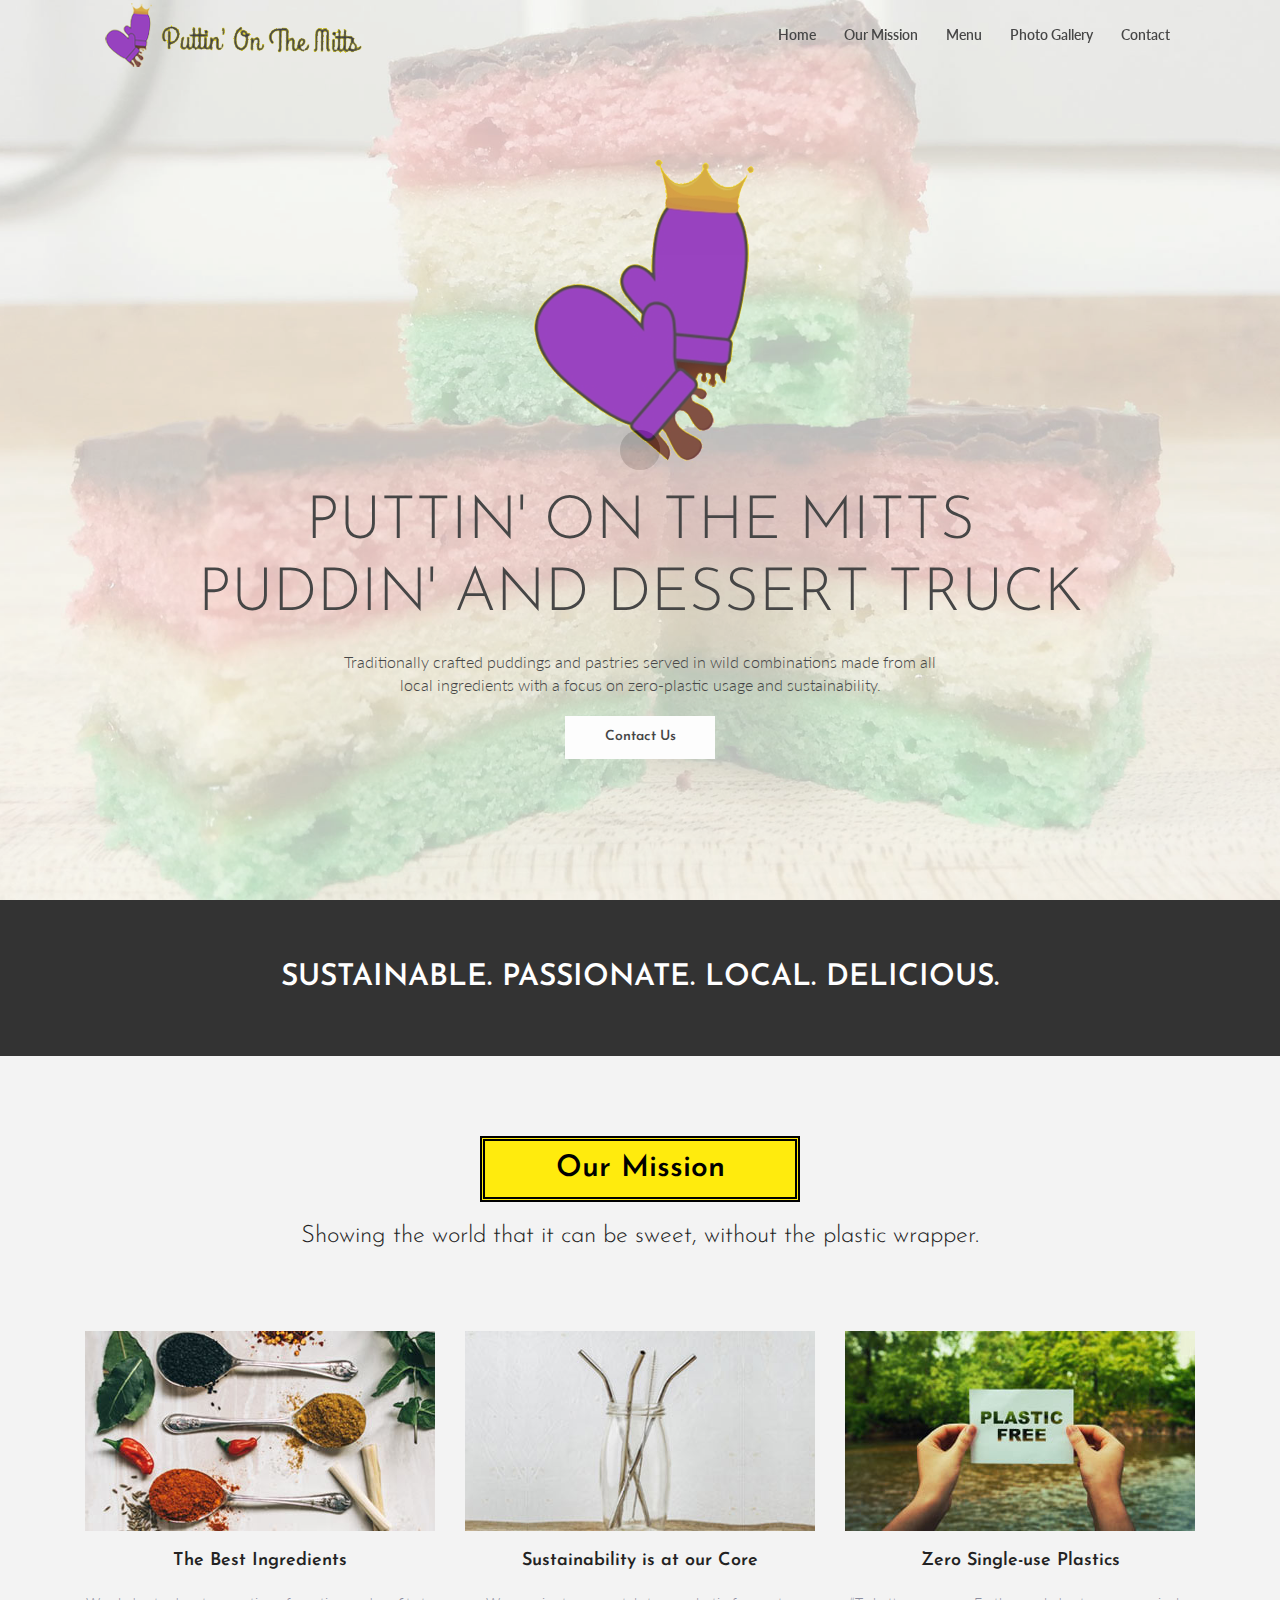
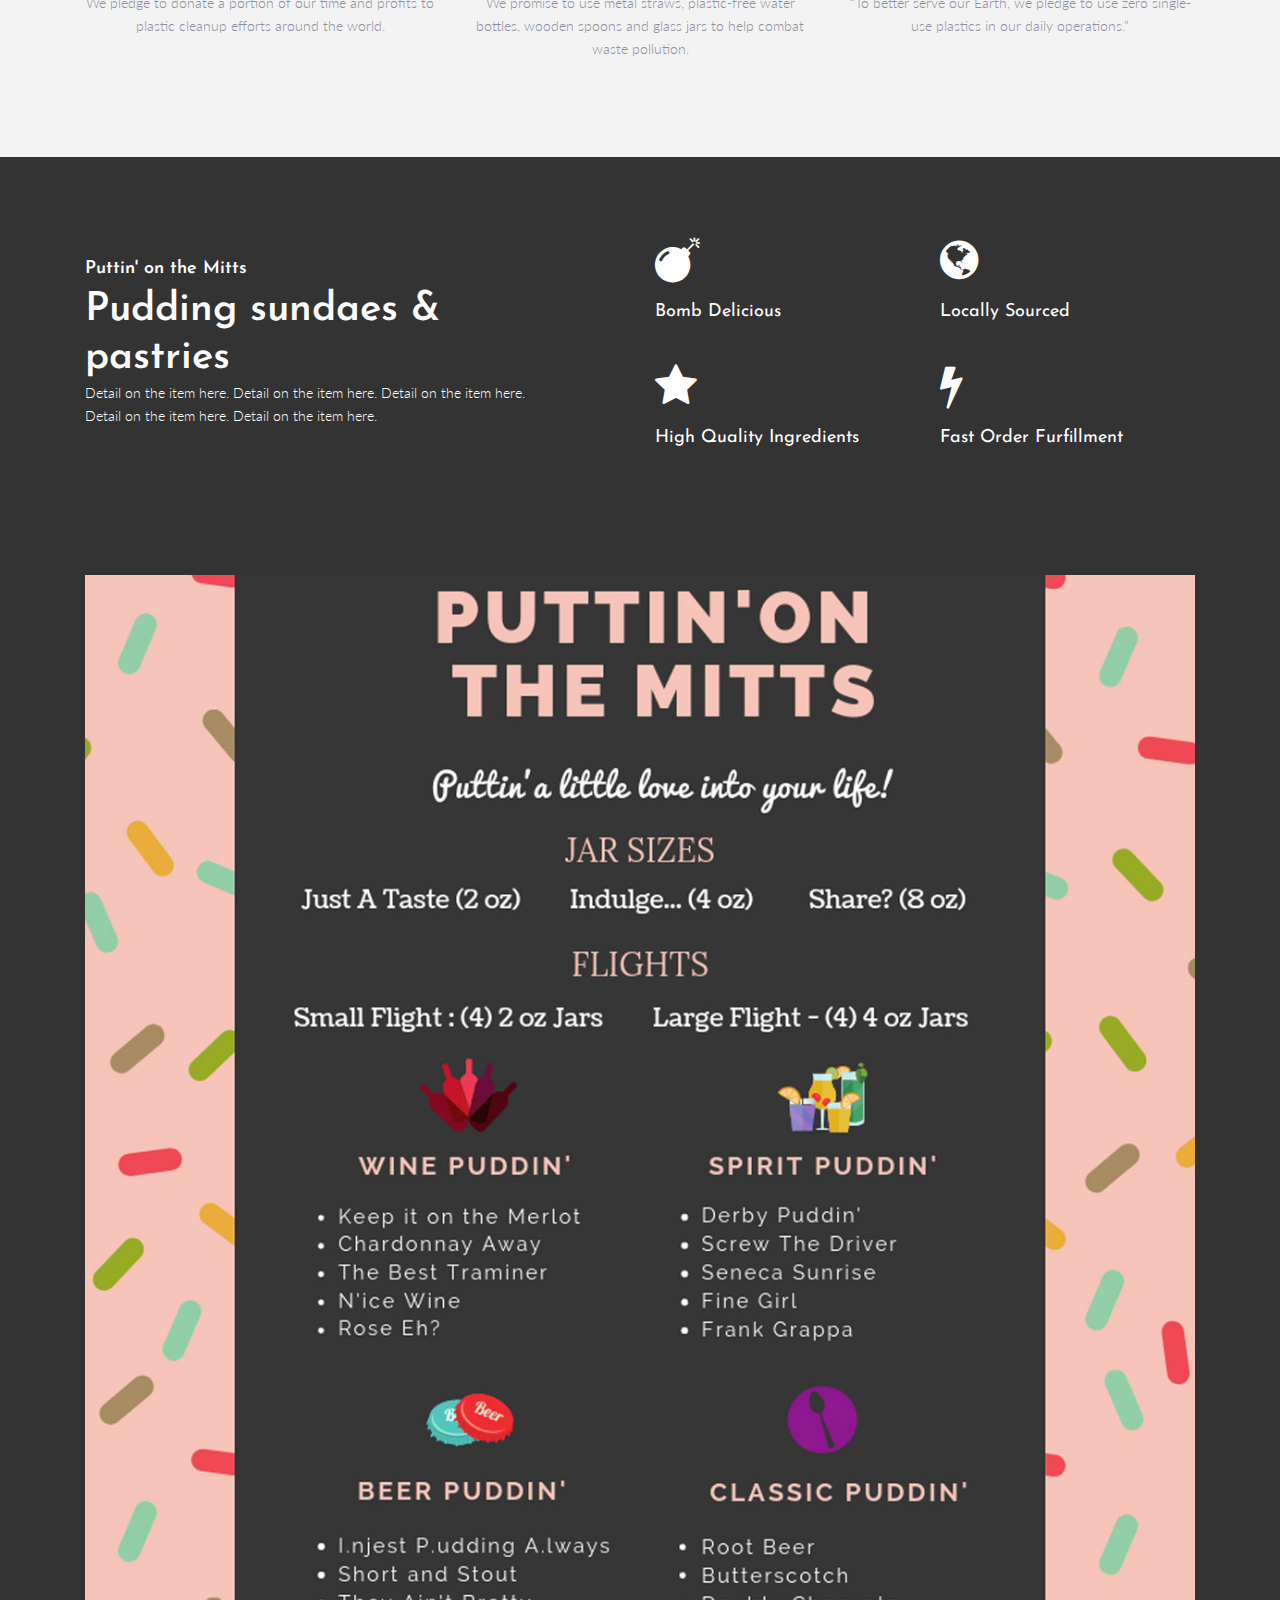
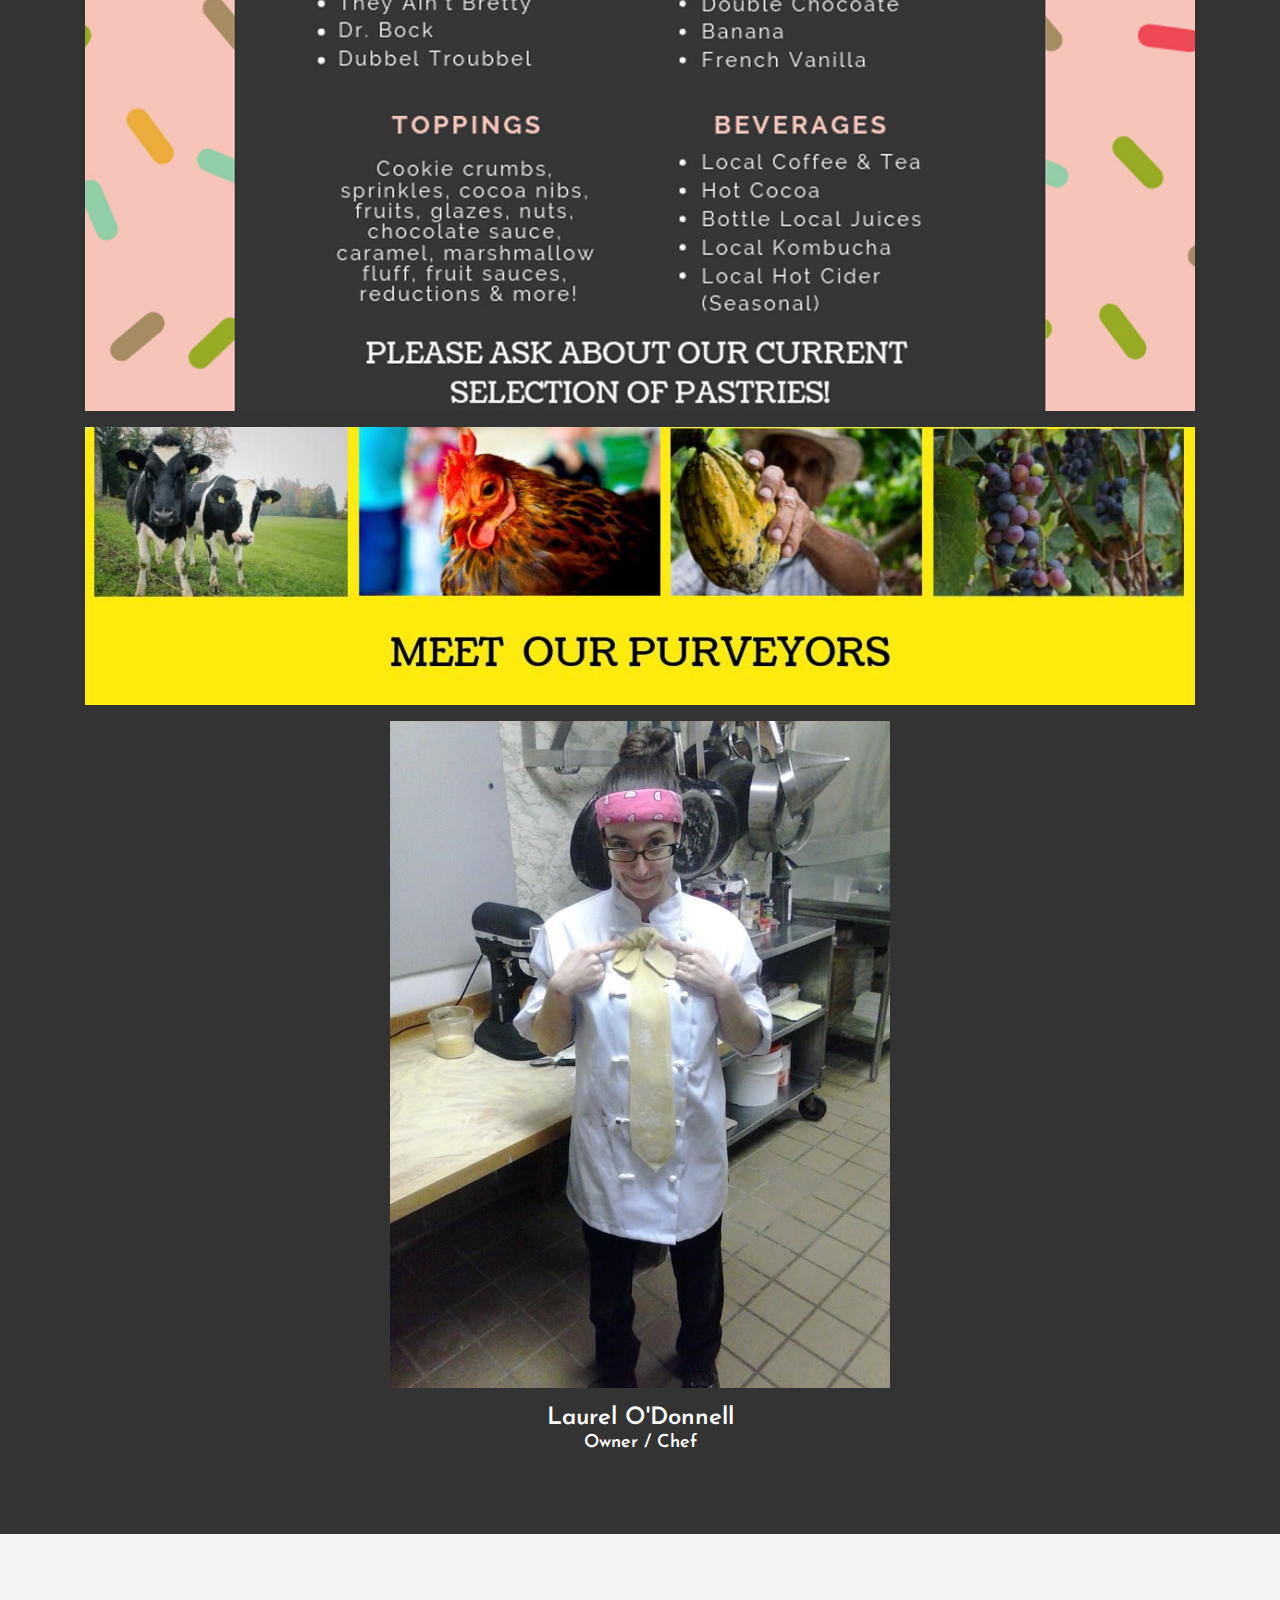
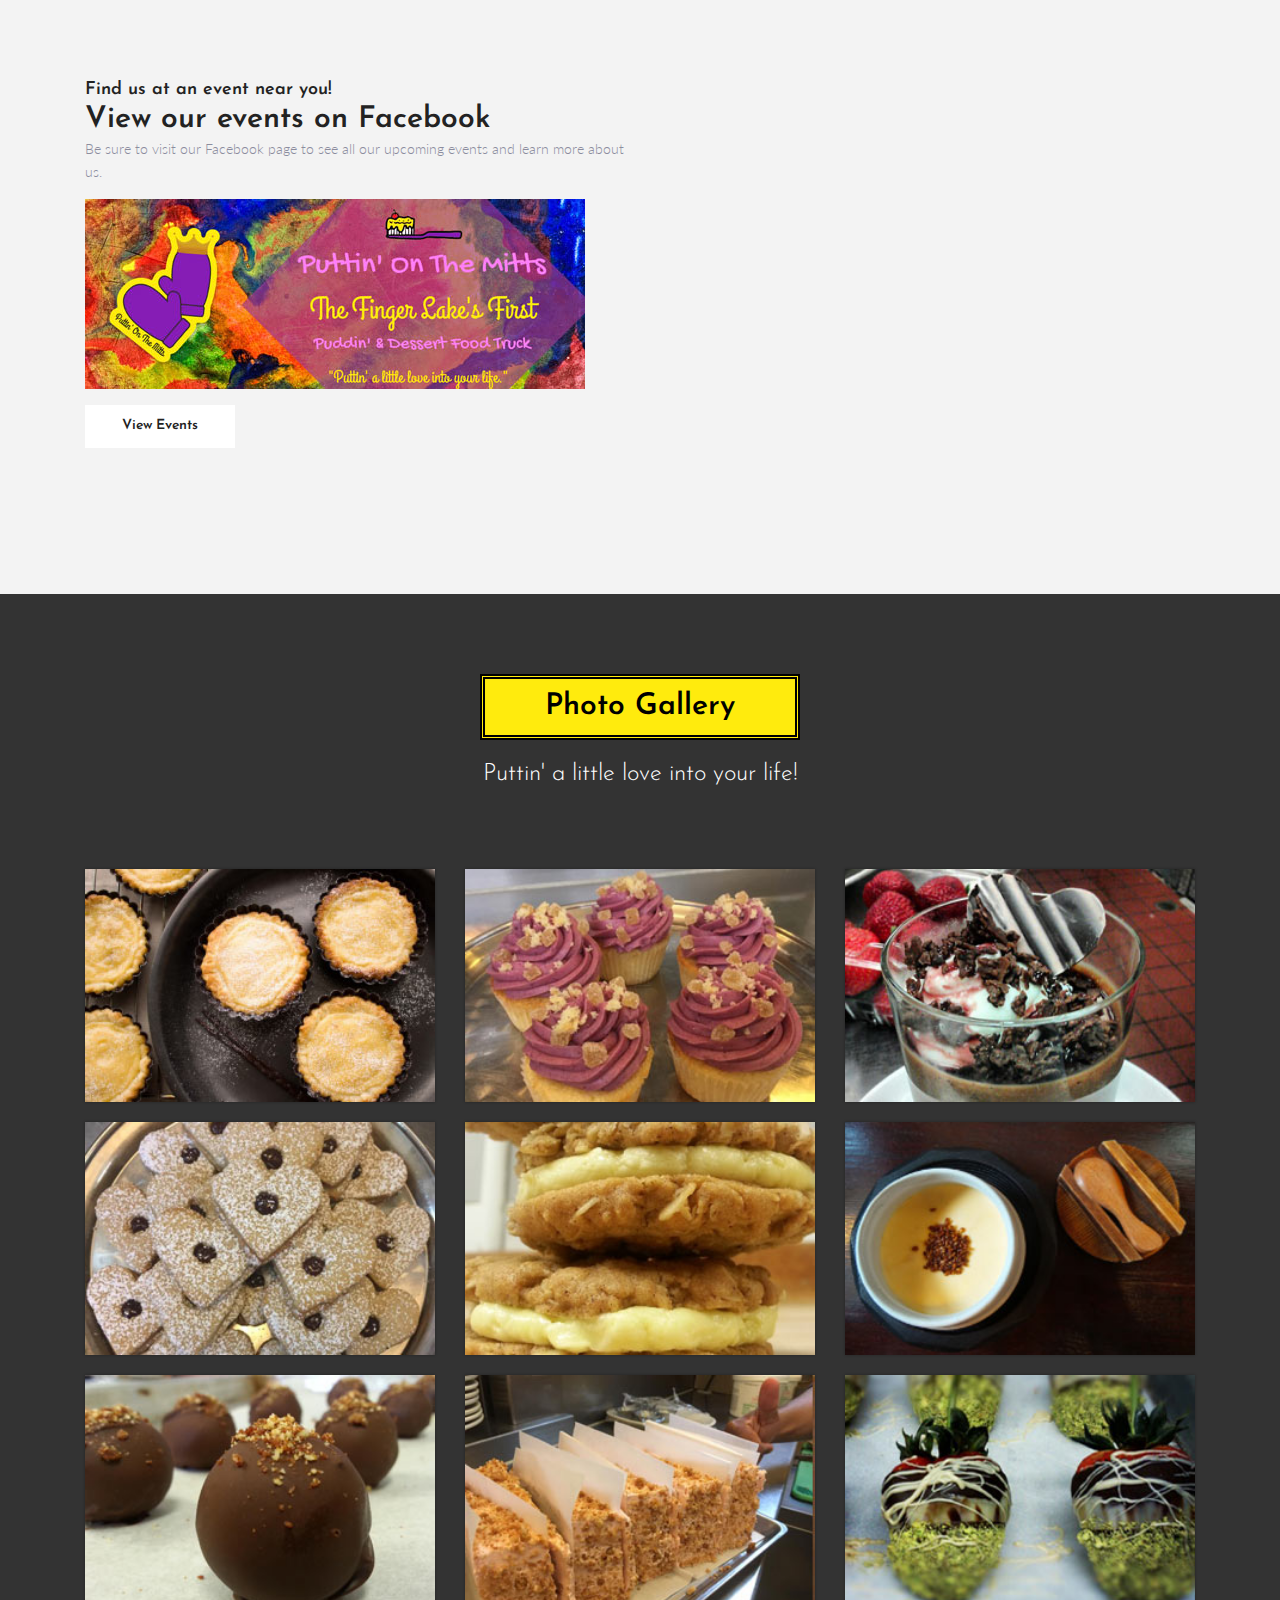
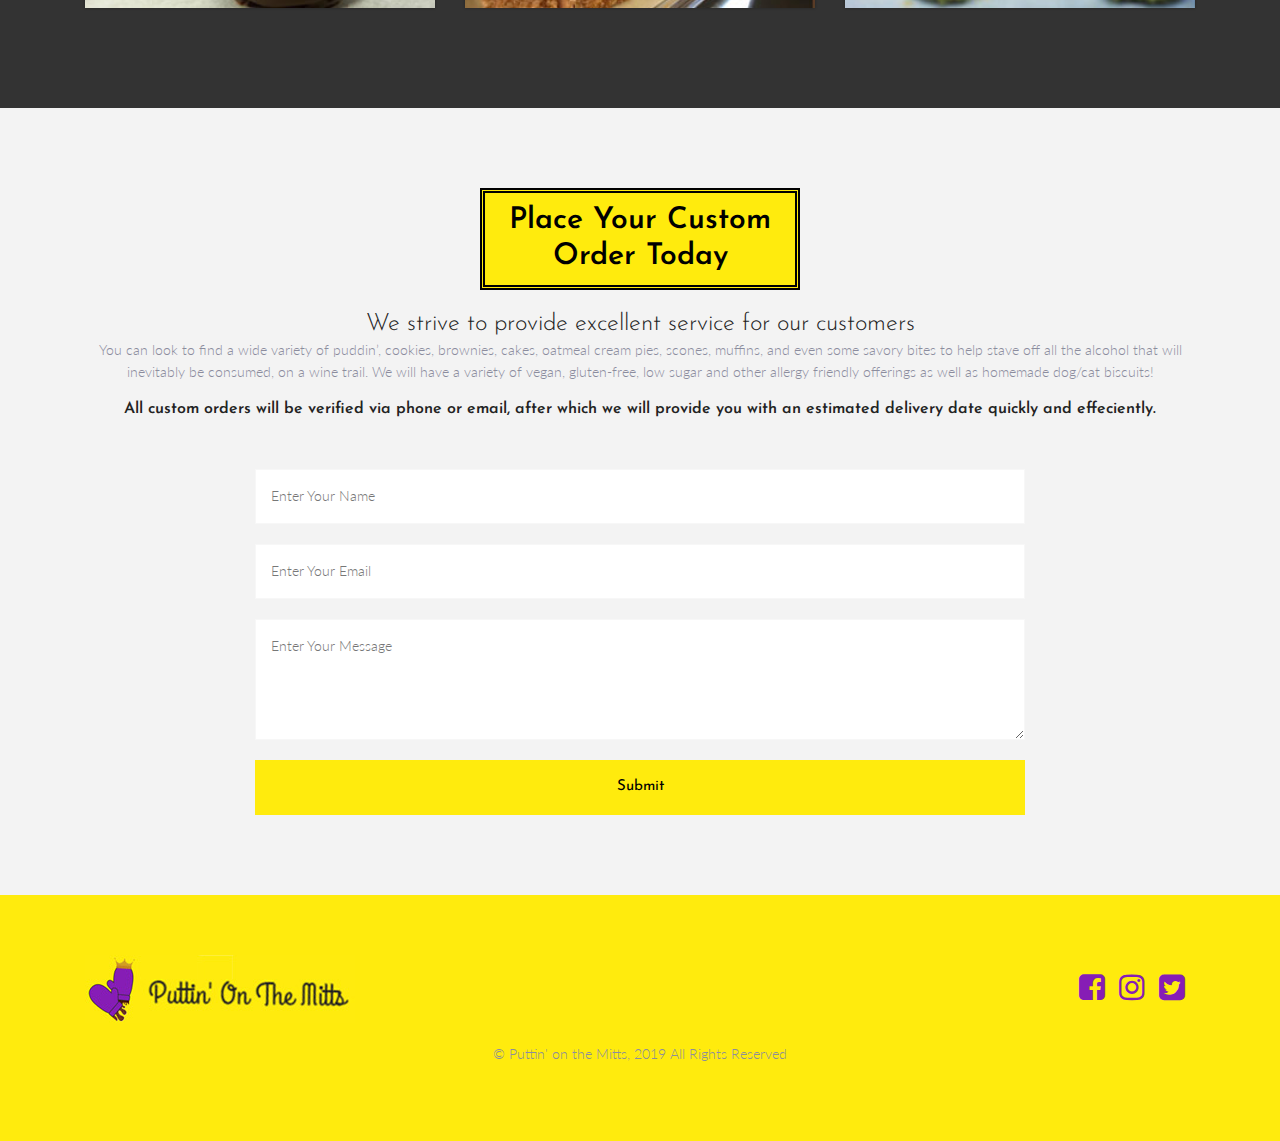
==== index.html @ bcb6f625 "img fluid tag added" ====
<html lang="english" class="no-js">

<head>
    <!-- Mobile Specific Meta -->
    <meta name="viewport" content="width=device-width, initial-scale=1, shrink-to-fit=no">
    <!-- Favicon-->
    <link rel="shortcut icon" href="fav.png">
    <!-- Author Meta -->
    <meta name="author" content="">
    <!-- Meta Description -->
    <meta name="description" content="Alcohol-inspired pudding sundaes and pastries made from fresh, local, and sustainable ingredients using zero single-use plastics.">
    <!-- Meta Keyword -->
    <meta name="keywords" content="">
    <!-- meta character set -->
    <meta charset="UTF-8">
    <!-- Site Title -->
    <title>Puttin' On The Mitts: Puddin' and Dessert Truck</title>

    <link href='https://fonts.googleapis.com/css?family=Josefin+Sans' rel='stylesheet'>
    <link href="https://fonts.googleapis.com/css?family=Lato" rel="stylesheet">


    <!--
        CSS
    ============================================= -->

    <link rel="stylesheet" href="css/font-awesome.min.css">
    <link rel="stylesheet" href="css/themify-icons.css">
    <link rel="stylesheet" href="css/bootstrap.min.css">
    <link rel="stylesheet" href="css/animate.css">
    <link rel="stylesheet" href="css/owl.carousel.css">
    <link rel="stylesheet" href="css/owl.transitions.css">
    <link rel="stylesheet" href="css/style.css">
    <link rel="stylesheet" href="css/responsive.css">

</head>

<body>
<div id="fb-root"></div>
<script async defer crossorigin="anonymous" src="https://connect.facebook.net/en_US/sdk.js#xfbml=1&version=v3.2&appId=1232586070242733&autoLogAppEvents=1"></script>
    <!-- Start preloader -->
    <div id="preloader">
        <div class="pre-container">
            <div class="spinner">
                <div class="double-bounce1"></div>
                <div class="double-bounce2"></div>
            </div>
        </div>
    </div>
    <!-- End Preloader -->

    <!-- Start header section -->
    <header class="header-area" id="header-area">
        <div class="dope-nav-container breakpoint-off">
            <div class="container">
                <div class="row">
                    <!-- dope Menu -->
                    <nav class="dope-navbar justify-content-between" id="dopeNav">

                        <!-- Logo -->
                        <a class="nav-brand" href="index.html">
                            <img src="img/logo.png" alt="Puttin on the Mitts">
                        </a>

                        <!-- Navbar Toggler -->
                        <div class="dope-navbar-toggler">
                            <span class="navbarToggler">
                                <span></span>
                                <span></span>
                                <span></span>
                            </span>
                        </div>

                        <!-- Menu -->
                        <div class="dope-menu">

                            <!-- close btn -->
                            <div class="dopecloseIcon">
                                <div class="cross-wrap">
                                    <span class="top"></span>
                                    <span class="bottom"></span>
                                </div>
                            </div>

                            <!-- Nav Start -->
                            <div class="dopenav">
                                <ul id="nav">
                                    <li>
                                        <a href="#header_section">Home</a>
                                    </li>
                                    <li>
                                        <a href="#about-section">Our Mission</a>
                                    </li>
                                    <li>
                                        <a href="#menu-section">Menu</a>
                                    </li>
                                    <li>
                                        <a href="#photo-section">Photo Gallery</a>
                                    </li>
                                    <li>
                                        <a href="#contact-section">Contact</a>
                                    </li>
                                </ul>

                            </div>
                            <!-- Nav End -->
                        </div>
                    </nav>
                </div>
            </div>
        </div>
    </header>
    <!-- Start header section -->

    <!-- Start banner section -->
    <section class="banner-section relative" id="header_section">
        <div class="container ">
            <div class="overlay overlay-bg"></div>
            <div class="row justify-content-center align-items-center fullscreen text-center">
                <div class="col-lg-12">
                    <img src="img/putting-on-the-mitts.png" class="logo-lead">
                    <h1 class="text-uppercase">Puttin' On The Mitts<br /> Puddin' and Dessert Truck</h1>
                    <p>
                        Traditionally crafted puddings and pastries served in wild combinations made from all local ingredients with a focus on zero-plastic usage and sustainability.
                    </p>	
                    <div class="action-buttons">
                        <a class="primary-btn" href="#contact-section">Contact Us</a>
                    </div>
                </div>
            </div>
        </div>
    </section>
    <!-- End banner section -->

    <!-- Start cta section -->
    <section class="cta-section section-half">
        <div class="container">
            <div class="row">
                <div class="col-lg-12 text-center">
                    <h2 class="text-white text-uppercase">Sustainable. Passionate. Local. Delicious.</h2>
                </div>
            </div>
        </div>
    </section>
    <!-- End cta section -->

    <!-- Start about section -->
    <section class="about-section section-gap offwhite-bg" id="about-section">
        <div class="container">
            <div class="row">
                <div class="section-title col-lg-12">
                    <h2>Our Mission</h2>
                    <h3>Showing the world that it can be sweet, without the plastic wrapper.</h3>
                </div>
            </div>
            <div class="row justify-content-center">
                <div class="col-lg-4 col-md-6 single-about">
                    <img class="img-fluid" src="img/ingredients.jpg" alt="">
                    <div class="about-details">
                        <h4>The Best Ingredients</h4>
                        <p>
                            We pledge to donate a portion of our time and profits to plastic cleanup efforts around the world.
                        </p>
                    </div>
                </div>
                <div class="col-lg-4 col-md-6 single-about">
                    <img class="img-fluid" src="img/sustainability.jpg" alt="">
                    <div class="about-details">
                        <h4>Sustainability is at our Core</h4>
                        <p>
                            We promise to use metal straws, plastic-free water bottles, wooden spoons and glass jars to help combat waste pollution. 
                        </p>
                    </div>
                </div>
                <div class="col-lg-4 col-md-6 single-about">
                    <img class="img-fluid" src="img/no-plastic.jpg" alt="">
                    <div class="about-details">
                        <h4>Zero Single-use Plastics</h4>
                        <p>
                            “To better serve our Earth, we pledge to use zero single-use plastics in our daily operations.”
                        </p>
                    </div>
                </div>
            </div>
        </div>
    </section>
    <!-- End about section -->

    <!-- Start service section -->
    <section class="service-section section-gap black-bg" id="menu-section">
        <div class="container">
            <div class="row align-items-center justify-content-between">
                <div class="col-lg-5 col-md-6 service-left">
                    <h4>Puttin' on the Mitts</h4>
                    <h2>Pudding sundaes & pastries</h2>
                    <p>
                        Detail on the item here. Detail on the item here. Detail on the item here. Detail on the item here. Detail on the item here. 
                    </p>
                </div>
                <div class="col-lg-6 col-md-6 service-right">
                    <div class="row">
                        <div class="col-lg-6 col-md-6 col-sm-6">
                            <div class="single-service pb-40">
                                <i class="fa fa-bomb" aria-hidden="true"></i>
                                <h4>Bomb Delicious</h4>
                            </div>
                        </div>
                        <div class="col-lg-6 col-md-6 col-sm-6">
                            <div class="single-service pb-40">
                                <i class="fa fa fa-globe" aria-hidden="true"></i>
                                <h4>Locally Sourced</h4>
                            </div>
                        </div>
                        <div class="col-lg-6 col-md-6 col-sm-6 ">
                            <div class="single-service">
                                <i class="fa fa-star" aria-hidden="true"></i>
                                <h4>High Quality Ingredients</h4>
                            </div>
                        </div>
                        <div class="col-lg-6 col-md-6 col-sm-6 ">
                            <div class="single-service">
                                <i class="fa fa-bolt" aria-hidden="true"></i>
                                <h4>Fast Order Furfillment</h4>
                            </div>
                        </div>
                    </div>
                </div>
				<div class="col-lg-12 col-md-12 text-center">
				<p><img src="img/Puttin_On-The-Mitts-Menu.jpg" alt="Menu" class="menu-image img-fluid"></p>
				<p><img src="img/meet-our-purvayors.jpg" alt="Meet Our Purvayors" class="img-fluid"></p>
				<p><img src="img/laurel-odonnell.jpg" alt="Purvayors" class="img-fluid"></p>
				<h3 class="owner-chef">Laurel O'Donnell</h3>
				<h4 class="owner-chef">Owner / Chef</h4>
				</div>
            </div>
        </div>
    </section>
    <!-- End service section -->
    <!-- Start work section -->
    <section class="work-section section-gap offwhite-bg">
        <div class="container">
            <div class="row align-items-center">
                <div class="col-lg-6 work-left">
                    <h4>Find us at an event near you!</h4>
                    <h2>View our events on Facebook</h2>
                    <p>
                        Be sure to visit our Facebook page to see all our upcoming events and learn more about us.
                    </p>
					<p><a href="https://www.facebook.com/pg/PuttinOnTheMitts/events" target="_new"><img src="img/fb-banner.jpg" class="img-fluid"></a></p>					
					<div class="action-buttons">
                        <a class="primary-btn" href="https://www.facebook.com/pg/PuttinOnTheMitts/events" target="_new">View Events</a>
                    </div>
                </div>
                <div class="col-lg-6 work-right">
				<iframe src="https://www.facebook.com/plugins/page.php?href=https%3A%2F%2Fwww.facebook.com%2FPuttinOnTheMitts%2F&tabs=timeline&width=400&height=500&small_header=true&adapt_container_width=true&hide_cover=false&show_facepile=true&appId=1232586070242733" width="400" height="500" style="border:none;overflow:hidden" scrolling="no" frameborder="0" allowTransparency="true" allow="encrypted-media"></iframe>
                </div>
            </div>
        </div>
    </section>
    <!-- End work section -->

    <!-- Start portfolio section -->
    <section class="portfolio-section section-gap black-bg" id="photo-section">
        <div class="container">
            <div class="row">
                <div class="section-title col-lg-12 black-section-title">
                    <h2>Photo Gallery</h2>
                    <h3>Puttin' a little love into your life! 
                    </h3>
                </div>
            </div>
            <div class="row">
                <div class="col-lg-4 col-md-6 col-sm-6">
                    <div class="single-portfolio">
                        <img class="img-fluid" src="img/Baked-Goods.jpg" alt="Baked Goods">
                        <div class="portfolio-content">
                            <h4 class="title">Baked Goods</h4>
                        </div>
                    </div>
                </div>
                <div class="col-lg-4 col-md-6 col-sm-6">
                    <div class="single-portfolio">
                        <img src="img/blueberry-ginger-cupcakes.jpg" alt="Blueberry Ginger Cupcakes">
                        <div class="portfolio-content">
                            <h4 class="title">Blueberry Ginger Cupcakes</h4>
                        </div>
                    </div>
                </div>
                <div class="col-lg-4 col-md-6 col-sm-6">
                    <div class="single-portfolio">
                        <img src="img/Cabernet-Pudding.jpg" alt="Cabernet Pudding">
                        <div class="portfolio-content">
                            <h4 class="title">Cabernet Pudding</h4>
                        </div>
                    </div>
                </div>
                <div class="col-lg-4 col-md-6 col-sm-6">
                    <div class="single-portfolio">
                        <img src="img/Linzer-Tart.jpg" alt="Linzer Tart">
                        <div class="portfolio-content">
                            <h4 class="title">Linzer Tart</h4>
                        </div>
                    </div>
                </div>
                <div class="col-lg-4 col-md-6 col-sm-6">
                    <div class="single-portfolio">
                        <img src="img/oatmeal-cookie.jpg" alt="Oatmeal Cookie">
                        <div class="portfolio-content">
                            <h4 class="title">Oatmeal Cookie</h4>
                        </div>
                    </div>
                </div>
                <div class="col-lg-4 col-md-6 col-sm-6">
                    <div class="single-portfolio">
                        <img src="img/pudding.jpg" alt="Pudding">
                        <div class="portfolio-content">
                            <h4 class="title">Pudding</h4>
                        </div>
                    </div>
                </div>
				<div class="col-lg-4 col-md-6 col-sm-6">
                    <div class="single-portfolio">
                        <img src="img/truffles.jpg" alt="Truffles">
                        <div class="portfolio-content">
                            <h4 class="title">Truffles</h4>
                        </div>
                    </div>
                </div>
                <div class="col-lg-4 col-md-6 col-sm-6">
                    <div class="single-portfolio">
                        <img src="img/strawberry-shortcake.jpg" alt="Strawberry Shortcake">
                        <div class="portfolio-content">
                            <h4 class="title">Strawberry Shortcake</h4>
                        </div>
                    </div>
                </div>
                <div class="col-lg-4 col-md-6 col-sm-6">
                    <div class="single-portfolio">
                        <img src="img/Strawberries.jpg" alt="Strawberries">
                        <div class="portfolio-content">
                            <h4 class="title">Strawberries</h4>
                        </div>
                    </div>
                </div>
            </div>
        </div>
    </section>
    <!-- End portfolio section -->

    <!-- Start contact section -->
    <section class="contact-section offwhite-bg section-gap" id="contact-section">
        <div class="container">
            <div class="row">
                <div class="section-title col-lg-12 contact-lead">
                    <h2>Place your Custom Order Today</h2>
                    <h3>We strive to provide excellent service for our customers</h3>
					<p class="text-center">You can look to find a wide variety of puddin’, cookies, brownies, cakes, oatmeal cream pies, scones, muffins, and even some savory bites to help stave off all the alcohol that will inevitably be consumed, on a wine trail. We will have a variety of vegan, gluten-free, low sugar and other allergy friendly offerings as well as homemade dog/cat biscuits!</p>
					<h5 class="text-center">All custom orders will be verified via phone or email, after which we will provide you with an estimated delivery date quickly and effeciently.</h5>
                </div>
            </div>
            <div class="row text-center" id="contact_form">
                <div id="result"></div>
                <div class="col-md-12">
                    <input type="text" name="name" id="name" placeholder="Enter Your Name" />
                </div>
                <div class="col-md-12">
                    <input type="email" name="email" id="email" placeholder="Enter Your Email" />
                </div>
                <div class="col-md-12">
                    <textarea name="message" id="message" placeholder="Enter Your Message"></textarea>
                    <button class="send_btn" id="submit_btn">Submit</button>
                </div>

            </div>
        </div>
    </section>
    <!-- End contact section -->

    <!-- Start footer section -->
    <footer class="footer-section footer-bg section-half">
        <div class="container">
            <div class="row align-items-center">
                <div class="col-lg-6 col-sm-6 footer-left">
                    <img src="img/logo.jpg" alt="Puttin on the Mitts">
                </div>
                <div class="col-lg-6 col-sm-6 footer-right">
                    <ul class="social_links">
                        <li>
                            <a href="https://www.facebook.com/PuttinOnTheMitts/">
                                <i class="fa fa-facebook-square" aria-hidden="true"></i>
                            </a>
                        </li>
                        <li>
                            <a href="#">
                                <i class="fa fa-instagram" aria-hidden="true"></i>
                            </a>
                        </li>
                        <li>
                            <a href="#">
                                <i class="fa fa-twitter-square" aria-hidden="true"></i>
                            </a>
                        </li>
                    </ul>
                </div>
                <div class="col-lg-12 text-center copyright-wrap">
                    <p>
                        &copy; Puttin' on the Mitts, 2019 All Rights Reserved
                    </p>
                </div>
            </div>
        </div>
    </footer>
    <!-- End footer section -->

    <!--
        Js
    ============================================= -->
    <script src="js/vendor/jquery-2.2.4.min.js"></script>
    <script src="js/vendor/popper.min.js"></script>
    <script src="js/vendor/bootstrap.min.js"></script>
    <script src="js/easing.min.js"></script>
    <script src="js/bar.js"></script>
    <script src="js/parallax.min.js"></script>
    <script src="js/jquery.counterup.min.js"></script>
    <script src="js/waypoints.min.js"></script>
    <script src="js/owl.carousel.min.js"></script>
    <script src="js/dopeNav.js"></script>
    <script src="js/main.js"></script>
</body>

</html>
---- css/themify-icons.css ----
@font-face {
	font-family: 'themify';
	src:url('../fonts/themify.eot?-fvbane');
	src:url('../fonts/themify.eot?#iefix-fvbane') format('embedded-opentype'),
		url('../fonts/themify.woff?-fvbane') format('woff'),
		url('../fonts/themify.ttf?-fvbane') format('truetype'),
		url('../fonts/themify.svg?-fvbane#themify') format('svg');
	font-weight: normal;
	font-style: normal;
}

[class^="ti-"], [class*=" ti-"] {
	font-family: 'themify';
	speak: none;
	font-style: normal;
	font-weight: normal;
	font-variant: normal;
	text-transform: none;
	line-height: 1;

	/* Better Font Rendering =========== */
	-webkit-font-smoothing: antialiased;
	-moz-osx-font-smoothing: grayscale;
}

.ti-wand:before {
	content: "\e600";
}
.ti-volume:before {
	content: "\e601";
}
.ti-user:before {
	content: "\e602";
}
.ti-unlock:before {
	content: "\e603";
}
.ti-unlink:before {
	content: "\e604";
}
.ti-trash:before {
	content: "\e605";
}
.ti-thought:before {
	content: "\e606";
}
.ti-target:before {
	content: "\e607";
}
.ti-tag:before {
	content: "\e608";
}
.ti-tablet:before {
	content: "\e609";
}
.ti-star:before {
	content: "\e60a";
}
.ti-spray:before {
	content: "\e60b";
}
.ti-signal:before {
	content: "\e60c";
}
.ti-shopping-cart:before {
	content: "\e60d";
}
.ti-shopping-cart-full:before {
	content: "\e60e";
}
.ti-settings:before {
	content: "\e60f";
}
.ti-search:before {
	content: "\e610";
}
.ti-zoom-in:before {
	content: "\e611";
}
.ti-zoom-out:before {
	content: "\e612";
}
.ti-cut:before {
	content: "\e613";
}
.ti-ruler:before {
	content: "\e614";
}
.ti-ruler-pencil:before {
	content: "\e615";
}
.ti-ruler-alt:before {
	content: "\e616";
}
.ti-bookmark:before {
	content: "\e617";
}
.ti-bookmark-alt:before {
	content: "\e618";
}
.ti-reload:before {
	content: "\e619";
}
.ti-plus:before {
	content: "\e61a";
}
.ti-pin:before {
	content: "\e61b";
}
.ti-pencil:before {
	content: "\e61c";
}
.ti-pencil-alt:before {
	content: "\e61d";
}
.ti-paint-roller:before {
	content: "\e61e";
}
.ti-paint-bucket:before {
	content: "\e61f";
}
.ti-na:before {
	content: "\e620";
}
.ti-mobile:before {
	content: "\e621";
}
.ti-minus:before {
	content: "\e622";
}
.ti-medall:before {
	content: "\e623";
}
.ti-medall-alt:before {
	content: "\e624";
}
.ti-marker:before {
	content: "\e625";
}
.ti-marker-alt:before {
	content: "\e626";
}
.ti-arrow-up:before {
	content: "\e627";
}
.ti-arrow-right:before {
	content: "\e628";
}
.ti-arrow-left:before {
	content: "\e629";
}
.ti-arrow-down:before {
	content: "\e62a";
}
.ti-lock:before {
	content: "\e62b";
}
.ti-location-arrow:before {
	content: "\e62c";
}
.ti-link:before {
	content: "\e62d";
}
.ti-layout:before {
	content: "\e62e";
}
.ti-layers:before {
	content: "\e62f";
}
.ti-layers-alt:before {
	content: "\e630";
}
.ti-key:before {
	content: "\e631";
}
.ti-import:before {
	content: "\e632";
}
.ti-image:before {
	content: "\e633";
}
.ti-heart:before {
	content: "\e634";
}
.ti-heart-broken:before {
	content: "\e635";
}
.ti-hand-stop:before {
	content: "\e636";
}
.ti-hand-open:before {
	content: "\e637";
}
.ti-hand-drag:before {
	content: "\e638";
}
.ti-folder:before {
	content: "\e639";
}
.ti-flag:before {
	content: "\e63a";
}
.ti-flag-alt:before {
	content: "\e63b";
}
.ti-flag-alt-2:before {
	content: "\e63c";
}
.ti-eye:before {
	content: "\e63d";
}
.ti-export:before {
	content: "\e63e";
}
.ti-exchange-vertical:before {
	content: "\e63f";
}
.ti-desktop:before {
	content: "\e640";
}
.ti-cup:before {
	content: "\e641";
}
.ti-crown:before {
	content: "\e642";
}
.ti-comments:before {
	content: "\e643";
}
.ti-comment:before {
	content: "\e644";
}
.ti-comment-alt:before {
	content: "\e645";
}
.ti-close:before {
	content: "\e646";
}
.ti-clip:before {
	content: "\e647";
}
.ti-angle-up:before {
	content: "\e648";
}
.ti-angle-right:before {
	content: "\e649";
}
.ti-angle-left:before {
	content: "\e64a";
}
.ti-angle-down:before {
	content: "\e64b";
}
.ti-check:before {
	content: "\e64c";
}
.ti-check-box:before {
	content: "\e64d";
}
.ti-camera:before {
	content: "\e64e";
}
.ti-announcement:before {
	content: "\e64f";
}
.ti-brush:before {
	content: "\e650";
}
.ti-briefcase:before {
	content: "\e651";
}
.ti-bolt:before {
	content: "\e652";
}
.ti-bolt-alt:before {
	content: "\e653";
}
.ti-blackboard:before {
	content: "\e654";
}
.ti-bag:before {
	content: "\e655";
}
.ti-move:before {
	content: "\e656";
}
.ti-arrows-vertical:before {
	content: "\e657";
}
.ti-arrows-horizontal:before {
	content: "\e658";
}
.ti-fullscreen:before {
	content: "\e659";
}
.ti-arrow-top-right:before {
	content: "\e65a";
}
.ti-arrow-top-left:before {
	content: "\e65b";
}
.ti-arrow-circle-up:before {
	content: "\e65c";
}
.ti-arrow-circle-right:before {
	content: "\e65d";
}
.ti-arrow-circle-left:before {
	content: "\e65e";
}
.ti-arrow-circle-down:before {
	content: "\e65f";
}
.ti-angle-double-up:before {
	content: "\e660";
}
.ti-angle-double-right:before {
	content: "\e661";
}
.ti-angle-double-left:before {
	content: "\e662";
}
.ti-angle-double-down:before {
	content: "\e663";
}
.ti-zip:before {
	content: "\e664";
}
.ti-world:before {
	content: "\e665";
}
.ti-wheelchair:before {
	content: "\e666";
}
.ti-view-list:before {
	content: "\e667";
}
.ti-view-list-alt:before {
	content: "\e668";
}
.ti-view-grid:before {
	content: "\e669";
}
.ti-uppercase:before {
	content: "\e66a";
}
.ti-upload:before {
	content: "\e66b";
}
.ti-underline:before {
	content: "\e66c";
}
.ti-truck:before {
	content: "\e66d";
}
.ti-timer:before {
	content: "\e66e";
}
.ti-ticket:before {
	content: "\e66f";
}
.ti-thumb-up:before {
	content: "\e670";
}
.ti-thumb-down:before {
	content: "\e671";
}
.ti-text:before {
	content: "\e672";
}
.ti-stats-up:before {
	content: "\e673";
}
.ti-stats-down:before {
	content: "\e674";
}
.ti-split-v:before {
	content: "\e675";
}
.ti-split-h:before {
	content: "\e676";
}
.ti-smallcap:before {
	content: "\e677";
}
.ti-shine:before {
	content: "\e678";
}
.ti-shift-right:before {
	content: "\e679";
}
.ti-shift-left:before {
	content: "\e67a";
}
.ti-shield:before {
	content: "\e67b";
}
.ti-notepad:before {
	content: "\e67c";
}
.ti-server:before {
	content: "\e67d";
}
.ti-quote-right:before {
	content: "\e67e";
}
.ti-quote-left:before {
	content: "\e67f";
}
.ti-pulse:before {
	content: "\e680";
}
.ti-printer:before {
	content: "\e681";
}
.ti-power-off:before {
	content: "\e682";
}
.ti-plug:before {
	content: "\e683";
}
.ti-pie-chart:before {
	content: "\e684";
}
.ti-paragraph:before {
	content: "\e685";
}
.ti-panel:before {
	content: "\e686";
}
.ti-package:before {
	content: "\e687";
}
.ti-music:before {
	content: "\e688";
}
.ti-music-alt:before {
	content: "\e689";
}
.ti-mouse:before {
	content: "\e68a";
}
.ti-mouse-alt:before {
	content: "\e68b";
}
.ti-money:before {
	content: "\e68c";
}
.ti-microphone:before {
	content: "\e68d";
}
.ti-menu:before {
	content: "\e68e";
}
.ti-menu-alt:before {
	content: "\e68f";
}
.ti-map:before {
	content: "\e690";
}
.ti-map-alt:before {
	content: "\e691";
}
.ti-loop:before {
	content: "\e692";
}
.ti-location-pin:before {
	content: "\e693";
}
.ti-list:before {
	content: "\e694";
}
.ti-light-bulb:before {
	content: "\e695";
}
.ti-Italic:before {
	content: "\e696";
}
.ti-info:before {
	content: "\e697";
}
.ti-infinite:before {
	content: "\e698";
}
.ti-id-badge:before {
	content: "\e699";
}
.ti-hummer:before {
	content: "\e69a";
}
.ti-home:before {
	content: "\e69b";
}
.ti-help:before {
	content: "\e69c";
}
.ti-headphone:before {
	content: "\e69d";
}
.ti-harddrives:before {
	content: "\e69e";
}
.ti-harddrive:before {
	content: "\e69f";
}
.ti-gift:before {
	content: "\e6a0";
}
.ti-game:before {
	content: "\e6a1";
}
.ti-filter:before {
	content: "\e6a2";
}
.ti-files:before {
	content: "\e6a3";
}
.ti-file:before {
	content: "\e6a4";
}
.ti-eraser:before {
	content: "\e6a5";
}
.ti-envelope:before {
	content: "\e6a6";
}
.ti-download:before {
	content: "\e6a7";
}
.ti-direction:before {
	content: "\e6a8";
}
.ti-direction-alt:before {
	content: "\e6a9";
}
.ti-dashboard:before {
	content: "\e6aa";
}
.ti-control-stop:before {
	content: "\e6ab";
}
.ti-control-shuffle:before {
	content: "\e6ac";
}
.ti-control-play:before {
	content: "\e6ad";
}
.ti-control-pause:before {
	content: "\e6ae";
}
.ti-control-forward:before {
	content: "\e6af";
}
.ti-control-backward:before {
	content: "\e6b0";
}
.ti-cloud:before {
	content: "\e6b1";
}
.ti-cloud-up:before {
	content: "\e6b2";
}
.ti-cloud-down:before {
	content: "\e6b3";
}
.ti-clipboard:before {
	content: "\e6b4";
}
.ti-car:before {
	content: "\e6b5";
}
.ti-calendar:before {
	content: "\e6b6";
}
.ti-book:before {
	content: "\e6b7";
}
.ti-bell:before {
	content: "\e6b8";
}
.ti-basketball:before {
	content: "\e6b9";
}
.ti-bar-chart:before {
	content: "\e6ba";
}
.ti-bar-chart-alt:before {
	content: "\e6bb";
}
.ti-back-right:before {
	content: "\e6bc";
}
.ti-back-left:before {
	content: "\e6bd";
}
.ti-arrows-corner:before {
	content: "\e6be";
}
.ti-archive:before {
	content: "\e6bf";
}
.ti-anchor:before {
	content: "\e6c0";
}
.ti-align-right:before {
	content: "\e6c1";
}
.ti-align-left:before {
	content: "\e6c2";
}
.ti-align-justify:before {
	content: "\e6c3";
}
.ti-align-center:before {
	content: "\e6c4";
}
.ti-alert:before {
	content: "\e6c5";
}
.ti-alarm-clock:before {
	content: "\e6c6";
}
.ti-agenda:before {
	content: "\e6c7";
}
.ti-write:before {
	content: "\e6c8";
}
.ti-window:before {
	content: "\e6c9";
}
.ti-widgetized:before {
	content: "\e6ca";
}
.ti-widget:before {
	content: "\e6cb";
}
.ti-widget-alt:before {
	content: "\e6cc";
}
.ti-wallet:before {
	content: "\e6cd";
}
.ti-video-clapper:before {
	content: "\e6ce";
}
.ti-video-camera:before {
	content: "\e6cf";
}
.ti-vector:before {
	content: "\e6d0";
}
.ti-themify-logo:before {
	content: "\e6d1";
}
.ti-themify-favicon:before {
	content: "\e6d2";
}
.ti-themify-favicon-alt:before {
	content: "\e6d3";
}
.ti-support:before {
	content: "\e6d4";
}
.ti-stamp:before {
	content: "\e6d5";
}
.ti-split-v-alt:before {
	content: "\e6d6";
}
.ti-slice:before {
	content: "\e6d7";
}
.ti-shortcode:before {
	content: "\e6d8";
}
.ti-shift-right-alt:before {
	content: "\e6d9";
}
.ti-shift-left-alt:before {
	content: "\e6da";
}
.ti-ruler-alt-2:before {
	content: "\e6db";
}
.ti-receipt:before {
	content: "\e6dc";
}
.ti-pin2:before {
	content: "\e6dd";
}
.ti-pin-alt:before {
	content: "\e6de";
}
.ti-pencil-alt2:before {
	content: "\e6df";
}
.ti-palette:before {
	content: "\e6e0";
}
.ti-more:before {
	content: "\e6e1";
}
.ti-more-alt:before {
	content: "\e6e2";
}
.ti-microphone-alt:before {
	content: "\e6e3";
}
.ti-magnet:before {
	content: "\e6e4";
}
.ti-line-double:before {
	content: "\e6e5";
}
.ti-line-dotted:before {
	content: "\e6e6";
}
.ti-line-dashed:before {
	content: "\e6e7";
}
.ti-layout-width-full:before {
	content: "\e6e8";
}
.ti-layout-width-default:before {
	content: "\e6e9";
}
.ti-layout-width-default-alt:before {
	content: "\e6ea";
}
.ti-layout-tab:before {
	content: "\e6eb";
}
.ti-layout-tab-window:before {
	content: "\e6ec";
}
.ti-layout-tab-v:before {
	content: "\e6ed";
}
.ti-layout-tab-min:before {
	content: "\e6ee";
}
.ti-layout-slider:before {
	content: "\e6ef";
}
.ti-layout-slider-alt:before {
	content: "\e6f0";
}
.ti-layout-sidebar-right:before {
	content: "\e6f1";
}
.ti-layout-sidebar-none:before {
	content: "\e6f2";
}
.ti-layout-sidebar-left:before {
	content: "\e6f3";
}
.ti-layout-placeholder:before {
	content: "\e6f4";
}
.ti-layout-menu:before {
	content: "\e6f5";
}
.ti-layout-menu-v:before {
	content: "\e6f6";
}
.ti-layout-menu-separated:before {
	content: "\e6f7";
}
.ti-layout-menu-full:before {
	content: "\e6f8";
}
.ti-layout-media-right-alt:before {
	content: "\e6f9";
}
.ti-layout-media-right:before {
	content: "\e6fa";
}
.ti-layout-media-overlay:before {
	content: "\e6fb";
}
.ti-layout-media-overlay-alt:before {
	content: "\e6fc";
}
.ti-layout-media-overlay-alt-2:before {
	content: "\e6fd";
}
.ti-layout-media-left-alt:before {
	content: "\e6fe";
}
.ti-layout-media-left:before {
	content: "\e6ff";
}
.ti-layout-media-center-alt:before {
	content: "\e700";
}
.ti-layout-media-center:before {
	content: "\e701";
}
.ti-layout-list-thumb:before {
	content: "\e702";
}
.ti-layout-list-thumb-alt:before {
	content: "\e703";
}
.ti-layout-list-post:before {
	content: "\e704";
}
.ti-layout-list-large-image:before {
	content: "\e705";
}
.ti-layout-line-solid:before {
	content: "\e706";
}
.ti-layout-grid4:before {
	content: "\e707";
}
.ti-layout-grid3:before {
	content: "\e708";
}
.ti-layout-grid2:before {
	content: "\e709";
}
.ti-layout-grid2-thumb:before {
	content: "\e70a";
}
.ti-layout-cta-right:before {
	content: "\e70b";
}
.ti-layout-cta-left:before {
	content: "\e70c";
}
.ti-layout-cta-center:before {
	content: "\e70d";
}
.ti-layout-cta-btn-right:before {
	content: "\e70e";
}
.ti-layout-cta-btn-left:before {
	content: "\e70f";
}
.ti-layout-column4:before {
	content: "\e710";
}
.ti-layout-column3:before {
	content: "\e711";
}
.ti-layout-column2:before {
	content: "\e712";
}
.ti-layout-accordion-separated:before {
	content: "\e713";
}
.ti-layout-accordion-merged:before {
	content: "\e714";
}
.ti-layout-accordion-list:before {
	content: "\e715";
}
.ti-ink-pen:before {
	content: "\e716";
}
.ti-info-alt:before {
	content: "\e717";
}
.ti-help-alt:before {
	content: "\e718";
}
.ti-headphone-alt:before {
	content: "\e719";
}
.ti-hand-point-up:before {
	content: "\e71a";
}
.ti-hand-point-right:before {
	content: "\e71b";
}
.ti-hand-point-left:before {
	content: "\e71c";
}
.ti-hand-point-down:before {
	content: "\e71d";
}
.ti-gallery:before {
	content: "\e71e";
}
.ti-face-smile:before {
	content: "\e71f";
}
.ti-face-sad:before {
	content: "\e720";
}
.ti-credit-card:before {
	content: "\e721";
}
.ti-control-skip-forward:before {
	content: "\e722";
}
.ti-control-skip-backward:before {
	content: "\e723";
}
.ti-control-record:before {
	content: "\e724";
}
.ti-control-eject:before {
	content: "\e725";
}
.ti-comments-smiley:before {
	content: "\e726";
}
.ti-brush-alt:before {
	content: "\e727";
}
.ti-youtube:before {
	content: "\e728";
}
.ti-vimeo:before {
	content: "\e729";
}
.ti-twitter:before {
	content: "\e72a";
}
.ti-time:before {
	content: "\e72b";
}
.ti-tumblr:before {
	content: "\e72c";
}
.ti-skype:before {
	content: "\e72d";
}
.ti-share:before {
	content: "\e72e";
}
.ti-share-alt:before {
	content: "\e72f";
}
.ti-rocket:before {
	content: "\e730";
}
.ti-pinterest:before {
	content: "\e731";
}
.ti-new-window:before {
	content: "\e732";
}
.ti-microsoft:before {
	content: "\e733";
}
.ti-list-ol:before {
	content: "\e734";
}
.ti-linkedin:before {
	content: "\e735";
}
.ti-layout-sidebar-2:before {
	content: "\e736";
}
.ti-layout-grid4-alt:before {
	content: "\e737";
}
.ti-layout-grid3-alt:before {
	content: "\e738";
}
.ti-layout-grid2-alt:before {
	content: "\e739";
}
.ti-layout-column4-alt:before {
	content: "\e73a";
}
.ti-layout-column3-alt:before {
	content: "\e73b";
}
.ti-layout-column2-alt:before {
	content: "\e73c";
}
.ti-instagram:before {
	content: "\e73d";
}
.ti-google:before {
	content: "\e73e";
}
.ti-github:before {
	content: "\e73f";
}
.ti-flickr:before {
	content: "\e740";
}
.ti-facebook:before {
	content: "\e741";
}
.ti-dropbox:before {
	content: "\e742";
}
.ti-dribbble:before {
	content: "\e743";
}
.ti-apple:before {
	content: "\e744";
}
.ti-android:before {
	content: "\e745";
}
.ti-save:before {
	content: "\e746";
}
.ti-save-alt:before {
	content: "\e747";
}
.ti-yahoo:before {
	content: "\e748";
}
.ti-wordpress:before {
	content: "\e749";
}
.ti-vimeo-alt:before {
	content: "\e74a";
}
.ti-twitter-alt:before {
	content: "\e74b";
}
.ti-tumblr-alt:before {
	content: "\e74c";
}
.ti-trello:before {
	content: "\e74d";
}
.ti-stack-overflow:before {
	content: "\e74e";
}
.ti-soundcloud:before {
	content: "\e74f";
}
.ti-sharethis:before {
	content: "\e750";
}
.ti-sharethis-alt:before {
	content: "\e751";
}
.ti-reddit:before {
	content: "\e752";
}
.ti-pinterest-alt:before {
	content: "\e753";
}
.ti-microsoft-alt:before {
	content: "\e754";
}
.ti-linux:before {
	content: "\e755";
}
.ti-jsfiddle:before {
	content: "\e756";
}
.ti-joomla:before {
	content: "\e757";
}
.ti-html5:before {
	content: "\e758";
}
.ti-flickr-alt:before {
	content: "\e759";
}
.ti-email:before {
	content: "\e75a";
}
.ti-drupal:before {
	content: "\e75b";
}
.ti-dropbox-alt:before {
	content: "\e75c";
}
.ti-css3:before {
	content: "\e75d";
}
.ti-rss:before {
	content: "\e75e";
}
.ti-rss-alt:before {
	content: "\e75f";
}
---- css/style.css ----
/*------------------------------------------------------------------
Common Stylesheet

Project :  F4theme | Minimal Multipurpose Bootstrap4 Template
Build:     Bootstrap 4+
Author:    F4H3M

-------------------------------------------------------------------*/
/*------------------------------------------------------------------
[Table of contents]

1.  Common Styles
	1.1	Variables
	1.2	Mixins
	1.3	Reset
2.  Menu
3.  Preloader 
4.  Buttons
5.  Section Title
6.  Cta
7.  Banner
8.  About
9.  Service
10. Feature
11. Facts
12. Work
13. Plan
14. Portfolio
15. Team
16. Testimonial
17. Brand
18. Countdown
19. Blog
20. Contact
20. Footer

-------------------------------------------------------------------*/
/* =================================== */
/*  Font Family and Colors Styles
/* =================================== */
/* =================================== */
/*  Basic Style 
/* =================================== */
::-moz-selection {
  /* Code for Firefox */
  background-color: #2cc6e6;
  color: #fff; }

::selection {
  background-color: #2cc6e6;
  color: #fff; }

::-webkit-input-placeholder {
  /* WebKit, Blink, Edge */
  color: #777777;
  font-weight: 300; }

:-moz-placeholder {
  /* Mozilla Firefox 4 to 18 */
  color: #777777;
  opacity: 1;
  font-weight: 300; }

::-moz-placeholder {
  /* Mozilla Firefox 19+ */
  color: #777777;
  opacity: 1;
  font-weight: 300; }

:-ms-input-placeholder {
  /* Internet Explorer 10-11 */
  color: #777777;
  font-weight: 300; }

::-ms-input-placeholder {
  /* Microsoft Edge */
  color: #777777;
  font-weight: 300; }

body {
  color: #8c8d9e;
  font-family: "Lato", sans-serif;
  font-size: 14px;
  font-weight: 300;
  line-height: 1.625em;
  position: relative; }

ol, ul {
  margin: 0;
  padding: 0;
  list-style: none; }

select {
  display: block; }

figure {
  margin: 0; }

a {
  -webkit-transition: all 0.3s ease 0s;
  -moz-transition: all 0.3s ease 0s;
  -o-transition: all 0.3s ease 0s;
  transition: all 0.3s ease 0s; }

iframe {
  border: 0; }

a, a:focus, a:hover {
  text-decoration: none;
  outline: 0; }

.btn.active.focus,
.btn.active:focus,
.btn.focus,
.btn.focus:active,
.btn:active:focus,
.btn:focus {
  text-decoration: none;
  outline: 0; }

.card-panel {
  margin: 0;
  padding: 60px; }

/**
 *  Typography
 *
 **/
.btn i, .btn-large i, .btn-floating i, .btn-large i, .btn-flat i {
  font-size: 1em;
  line-height: inherit; }

.gray-bg {
  background: #f9f9ff; }

h1, h2, h3,
h4, h5, h6 {
  font-family: "Josefin Sans", sans-serif;
  color: #222222;
  line-height: 1.2em !important;
  margin-bottom: 0;
  margin-top: 0;
  font-weight: 600; }

.h1, .h2, .h3,
.h4, .h5, .h6 {
  margin-bottom: 0;
  margin-top: 0;
  font-family: "Josefin Sans", sans-serif;
  font-weight: 600;
  color: #222222; }

h1, .h1 {
  font-size: 36px; }

h2, .h2 {
  font-size: 30px; }

h3, .h3 {
  font-size: 24px; }

h4, .h4 {
  font-size: 18px; }

h5, .h5 {
  font-size: 16px; }

h6, .h6 {
  font-size: 14px; }

td, th {
  border-radius: 0px; }

/**
 * For modern browsers
 * 1. The space content is one way to avoid an Opera bug when the
 *    contenteditable attribute is included anywhere else in the document.
 *    Otherwise it causes space to appear at the top and bottom of elements
 *    that are clearfixed.
 * 2. The use of `table` rather than `block` is only necessary if using
 *    `:before` to contain the top-margins of child elements.
 */
.clear::before, .clear::after {
  content: " ";
  display: table; }

.clear::after {
  clear: both; }

.float-left {
  float: left; }

.float-right {
  float: right; }

.text-italic {
  font-style: italic; }

.text-white {
  color: #fff; }

.text-black {
  color: #000; }

.transition {
  -webkit-transition: all 0.3s ease 0s;
  -moz-transition: all 0.3s ease 0s;
  -o-transition: all 0.3s ease 0s;
  transition: all 0.3s ease 0s; }

.section-gap {
  padding: 80px 0px; }

.section-full {
  padding: 100px 0; }

.section-half {
  padding: 60px 0; }

.text-center {
  text-align: center; }

.text-left {
  text-align: left; }

.text-right {
  text-align: right; }

.display-table {
  display: table; }

.light {
  color: #fff; }

.dark {
  color: #222; }

.relative {
  position: relative; }

.overflow-hidden {
  overflow: hidden; }

.pb-40 {
  padding-bottom: 40px; }

.pb-20 {
  padding-bottom: 20px; }

.pt-20 {
  padding-top: 20px; }

.overlay {
  position: absolute;
  left: 0;
  right: 0;
  top: 0;
  bottom: 0; }

.container.fullwidth {
  width: 100%; }

.container.no-padding {
  padding-left: 0;
  padding-right: 0; }

.no-padding {
  padding: 0; }

.row.no-margin {
  margin-left: 0;
  margin-right: 0; }

/* =================================== */
/*  Common Styles 
/* =================================== */
.offwhite-bg {
  background: #f3f3f3; }

.black-bg {
  background: #333; }
  
.footer-bg {
  background: #ffeb0d; }

.go-top {
  display: block;
  z-index: 9999;
  width: 40px;
  height: 40px;
  line-height: 35px;
  text-align: center;
  font-size: 30px;
  position: fixed;
  bottom: -40px;
  right: 20px;
  -webkit-transition: all 1s ease;
  -moz-transition: all 1s ease;
  -o-transition: all 1s ease;
  transition: all 1s ease;
  background-color: #404040;
  color: #FFFFFF;
  text-decoration: none; }

.go-top.show {
  bottom: 20px; }

.go-top:hover {
  background-color: #333;
  color: #FFFFFF; }

.testimonial-section .owl-dots,
.work-carusel-section .owl-dots {
  text-align: center;
  bottom: 5px;
  margin-top: 20px;
  width: 100%;
  -webkit-backface-visibility: hidden;
  -moz-backface-visibility: hidden;
  -ms-backface-visibility: hidden;
  backface-visibility: hidden; }

.testimonial-section .owl-dot,
.work-carusel-section .owl-dot {
  height: 10px;
  width: 10px;
  display: inline-block;
  background: #333;
  margin-left: 5px;
  margin-right: 5px;
  -webkit-transition: all 0.3s ease 0s;
  -moz-transition: all 0.3s ease 0s;
  -o-transition: all 0.3s ease 0s;
  transition: all 0.3s ease 0s; }

.testimonial-section .owl-dot.active,
.work-carusel-section .owl-dot.active {
  -webkit-transition: all 0.3s ease 0s;
  -moz-transition: all 0.3s ease 0s;
  -o-transition: all 0.3s ease 0s;
  transition: all 0.3s ease 0s;
  background: #b9b9b9; }

.notfound-content-section h1 {
  color: #f1f1f1;
  font-size: 21vw;
  position: absolute;
  top: 50px;
  z-index: -1; }

.notfound-content-section h2 {
  padding-top: 120px;
  font-size: 45px; }

.notfound-content-section p {
  padding-bottom: 120px; }

.pagination {
  margin-top: 50px; }
  .pagination .page-item:first-child .page-link,
  .pagination .page-item:last-child .page-link {
    border-radius: 0px; }
  .pagination .page-link {
    color: #333;
    font-family: "Josefin Sans", sans-serif;
    border-color: #eee !important; }
  .pagination .active .page-link {
    background: #333; }

/* =================================== */
/*  Banner Styles 
/* =================================== */
.header-area {
  position: fixed;
  z-index: 1000;
  top: 0;
  left: 0;
  width: 100%; }

.dope-nav-container {
  background-color: transparent; }

.dope-nav-container.dope-sticky {
  background-color: #192a56; }

.dope-navbar {
  padding: 0.5em 5em; }

.nav-brand {
  max-width: 120px; }

.dope-btn {
  background-color: #4a7aec; }

.dopenav ul li.megamenu-item > a::after,
.dopenav ul li.has-down > a::after {
  color: #fff; }

.header-area {
  position: fixed;
  z-index: 2;
  top: 0;
  left: 0;
  width: 100%; }

.dark.dope-nav-container {
  background-color: rgba(25, 42, 86, 0.3);
  -webkit-transition-duration: 500ms;
  -o-transition-duration: 500ms;
  transition-duration: 500ms; }

.dope-nav-container.dope-sticky {
  background-color: #ffeb0d;
  -webkit-transition: all 0.5s;
  -o-transition: all 0.5s;
  transition: all 0.5s;
  -webkit-box-shadow: 0px 9px 40px -13px rgba(0, 0, 0, 0.75);
  -moz-box-shadow: 0px 9px 40px -13px rgba(0, 0, 0, 0.75);
  box-shadow: 0px 9px 40px -13px rgba(0, 0, 0, 0.75); }

.dope-navbar {
  padding: 0.5em 5em; }

.nav-brand {
  max-width: 120px; }

.dope-btn {
  background-color: #4a7aec; }

.dopenav ul li.megamenu-item > a::after,
.dopenav ul li.has-down > a::after {
  color: #fff; }

.bg-img {
  background-position: center center;
  background-size: cover;
  background-repeat: no-repeat; }

.bg-transparent {
  background-color: transparent !important; }

.dope-nav-container {
  position: relative;
  z-index: 100;
  /* sticky */ }

.dope-nav-container * {
  -webkit-box-sizing: border-box;
  box-sizing: border-box; }

.dope-nav-container a {
  -webkit-transition-duration: 500ms;
  -o-transition-duration: 500ms;
  transition-duration: 500ms;
  text-decoration: none;
  outline: none;
  font-size: 14px;
  font-weight: 600;
  color: #232323;
  display: inline-block; }

.dope-nav-container a:hover,
.dope-nav-container a:focus {
  -webkit-transition-duration: 500ms;
  -o-transition-duration: 500ms;
  transition-duration: 500ms;
  text-decoration: none;
  outline: none;
  font-size: 14px;
  color: #333; }

.dope-nav-container.dope-sticky {
  position: fixed;
  z-index: 1010;
  width: 100%;
  top: 0;
  right: 0;
  left: 0;
  background-color: #ffeb0d;  }

.dope-nav-container.box-skins .dopenav > ul > li {
  background-color: #1abc9c; }

.dope-nav-container.box-skins .dopenav > ul > li > a {
  color: #fff; }

.justify-content-between {
  -webkit-box-pack: justify;
  -ms-flex-pack: justify;
  justify-content: space-between; }

.justify-content-center {
  -webkit-box-pack: center;
  -ms-flex-pack: center;
  justify-content: center; }

.dope-navbar {
  width: 100%;
  height: 70px;
  padding: 0.5em 2em;
  display: -webkit-box;
  display: -ms-flexbox;
  display: flex;
  -webkit-box-align: center;
  -ms-flex-align: center;
  -ms-grid-row-align: center;
  align-items: center; }

.dope-navbar .nav-brand {
  font-size: 26px;
  font-weight: 500;
  color: #565656;
  display: inline-block;
  margin-right: 30px; }

.dope-navbar .nav-brand:focus,
.dope-navbar .nav-brand:hover {
  font-size: 26px;
  font-weight: 500; }

.dopenav ul li {
  display: inline-block;
  clear: both;
  position: inherit;
  z-index: 10; }

.dopenav ul li.cn-dropdown-item {
  position: relative;
  z-index: 10; }

.dopenav ul li.cn-dropdown-item ul li {
  position: relative;
  z-index: 10; }

.dopenav ul li ul li {
  display: block; }

.dopenav ul li ul li a {
  padding: 0 20px; }

.dopenav ul li a {
  padding: 0 12px;
  display: block;
  height: 35px;
  font-size: 14px;
  line-height: 34px; }

.dopenav ul li .megamenu li a {
  padding: 0 12px; }

.dopenav ul li div.single-mega a {
  height: auto;
  line-height: 1; }

/* Down Arrow Icon for Megamenu */
.icon-dope-nav-down-arrow {
  font-family: 'FontAwesome';
  font-style: normal;
  font-weight: normal;
  font-variant: normal;
  text-transform: none;
  line-height: 1;
  -webkit-font-smoothing: antialiased;
  -moz-osx-font-smoothing: grayscale; }

.icon-dope-nav-down-arrow:before {
  content: "\f107"; }

.dopenav ul li.megamenu-item > a:after,
.dopenav ul li.has-down > a:after {
  font-family: 'FontAwesome';
  content: "\f107";
  font-size: 12px;
  color: #000000;
  padding-left: 5px;
  -webkit-transition-duration: 500ms;
  -o-transition-duration: 500ms;
  transition-duration: 500ms; }

.breakpoint-on .dopenav ul li.megamenu-item > a:after,
.breakpoint-on .dopenav ul li.has-down > a:after {
  color: #fff; }

.dopenav ul li ul li.has-down > a::after {
  -webkit-transform: rotate(-90deg);
  -ms-transform: rotate(-90deg);
  transform: rotate(-90deg);
  position: absolute;
  top: 0;
  right: 10px;
  z-index: 3; }

/* button css */
.dope-btn {
  position: relative;
  z-index: 1;
  min-width: 120px;
  padding: 0 25px;
  line-height: 42px;
  height: 42px;
  background-color: #1abc9c;
  border-radius: 50px;
  color: #fff !important;
  margin-left: 30px;
  text-align: center; }

.dope-btn:hover,
.dope-btn:focus {
  -webkit-box-shadow: 0 0 10px rgba(0, 0, 0, 0.2);
  box-shadow: 0 0 10px rgba(0, 0, 0, 0.2); }

/* Dropdown Toggle */
.dd-trigger {
  position: absolute;
  width: 100%;
  height: 100%;
  top: 0;
  left: 0;
  background-color: transparent;
  cursor: pointer;
  z-index: 500;
  border-radius: 0;
  display: none; }

/* Close Icon */
.dopecloseIcon {
  position: absolute;
  top: 20px;
  right: 20px;
  z-index: 12;
  display: none; }

.dopecloseIcon .cross-wrap {
  width: 26px;
  height: 26px;
  cursor: pointer;
  position: relative; }

.dopecloseIcon .cross-wrap span {
  position: absolute;
  display: block;
  width: 100%;
  height: 2px;
  border-radius: 6px;
  background: #fff; }

.dopecloseIcon .cross-wrap span.top {
  top: 12px;
  left: 0;
  -webkit-transform: rotate(45deg);
  -ms-transform: rotate(45deg);
  transform: rotate(45deg); }

.dopecloseIcon .cross-wrap span.bottom {
  bottom: 12px;
  left: 0;
  -webkit-transform: rotate(-45deg);
  -ms-transform: rotate(-45deg);
  transform: rotate(-45deg); }

/* navbarToggler */
.dope-navbar-toggler {
  border: none;
  background-color: transparent;
  cursor: pointer;
  display: none; }

.dope-navbar-toggler .navbarToggler {
  display: inline-block;
  cursor: pointer; }

.dope-navbar-toggler .navbarToggler span {
  position: relative;
  background-color: #222;
  border-radius: 3px;
  display: block;
  height: 2px;
  margin-top: 5px;
  padding: 0;
  -webkit-transition-duration: 300ms;
  -o-transition-duration: 300ms;
  transition-duration: 300ms;
  width: 30px;
  cursor: pointer; }

.dope-navbar-toggler .navbarToggler span:nth-of-type(1) {
  width: 20px !important; }

.dope-navbar-toggler .navbarToggler span:nth-of-type(3) {
  width: 15px !important; }

.dope-navbar-toggler .navbarToggler.active span:nth-of-type(1) {
  -webkit-transform: rotate3d(0, 0, 1, 45deg);
  transform: rotate3d(0, 0, 1, 45deg);
  top: 8px;
  width: 30px !important; }

.dope-navbar-toggler .navbarToggler.active span:nth-of-type(2) {
  opacity: 0; }

.dope-navbar-toggler .navbarToggler.active span:nth-of-type(3) {
  -webkit-transform: rotate3d(0, 0, 1, -45deg);
  transform: rotate3d(0, 0, 1, -45deg);
  top: -8px;
  width: 30px !important; }

.dopenav ul li .megamenu {
  position: absolute;
  width: 100%;
  left: 0;
  right: 0;
  top: 100%;
  background-color: #ffffff;
  z-index: 200;
  -webkit-box-shadow: 0 1px 4px rgba(0, 0, 0, 0.15);
  box-shadow: 0 1px 4px rgba(0, 0, 0, 0.15); }

.dopenav ul li .megamenu .single-mega.cn-col-5 {
  width: 20%;
  float: left;
  padding: 15px;
  border-right: 1px solid #f2f4f8; }

.dopenav ul li .megamenu .single-mega.cn-col-5:last-of-type {
  border-right: none; }

.dopenav ul li .megamenu .single-mega.cn-col-4 {
  width: 25%;
  float: left;
  padding: 15px;
  border-right: 1px solid #f2f4f8; }

.dopenav ul li .megamenu .single-mega.cn-col-4:last-of-type {
  border-right: none; }

.dopenav ul li .megamenu .single-mega.cn-col-3 {
  width: 33.3333334%;
  float: left;
  padding: 15px;
  border-right: 1px solid #f2f4f8; }

.dopenav ul li .megamenu .single-mega.cn-col-3:last-of-type {
  border-right: none; }

.dopenav ul li .megamenu .single-mega .title {
  font-size: 14px;
  border-bottom: 1px solid #f2f4f8;
  padding: 8px 12px; }

.dopenav ul li .dropdown li a {
  border-bottom: 1px solid rgba(242, 244, 248, 0.7); }

.dopenav ul li .dropdown li:last-child a {
  border-bottom: none; }

.dopenav ul li .dropdown li .dropdown li a {
  border-bottom: 1px solid rgba(242, 244, 248, 0.7); }

.dopenav ul li .dropdown li .dropdown li:last-child a {
  border-bottom: none; }

.dopenav ul li .dropdown li .dropdown li .dropdown li a {
  border-bottom: 1px solid rgba(242, 244, 248, 0.7); }

.dopenav ul li .dropdown li .dropdown li .dropdown li:last-child a {
  border-bottom: none; }

.dopenav ul li .dropdown li .dropdown li .dropdown li .dropdown li a {
  border-bottom: 1px solid rgba(242, 244, 248, 0.7); }

.dopenav ul li .dropdown li .dropdown li .dropdown li .dropdown li:last-child a {
  border-bottom: none; }

.dopenav ul li .dropdown li .dropdown li .dropdown li .dropdown li .dropdown li a {
  border-bottom: 1px solid rgba(242, 244, 248, 0.7); }

.dopenav ul li .dropdown li .dropdown li .dropdown li .dropdown li .dropdown li:last-child a {
  border-bottom: none; }

.dopenav ul li .dropdown li .dropdown li .dropdown li .dropdown li .dropdown li .dropdown li a {
  border-bottom: 1px solid rgba(242, 244, 248, 0.7); }

.dopenav ul li .dropdown li .dropdown li .dropdown li .dropdown li .dropdown li .dropdown li:last-child a {
  border-bottom: none; }

.dopenav ul li .dropdown li .dropdown li .dropdown li .dropdown li .dropdown li .dropdown li .dropdown li a {
  border-bottom: 1px solid rgba(242, 244, 248, 0.7); }

.dopenav ul li .dropdown li .dropdown li .dropdown li .dropdown li .dropdown li .dropdown li .dropdown li:last-child a {
  border-bottom: none; }

.dopenav ul li .dropdown li .dropdown li .dropdown li .dropdown li .dropdown li .dropdown li .dropdown li .dropdown li a {
  border-bottom: 1px solid rgba(242, 244, 248, 0.7); }

.dopenav ul li .dropdown li .dropdown li .dropdown li .dropdown li .dropdown li .dropdown li .dropdown li .dropdown li:last-child a {
  border-bottom: none; }

/* Desktop Area CSS */
.breakpoint-off .dopenav {
  display: -webkit-box;
  display: -ms-flexbox;
  display: flex;
  -webkit-box-align: center;
  -ms-flex-align: center;
  -ms-grid-row-align: center;
  align-items: center; }

.breakpoint-off .dopenav ul li .dropdown {
  width: 180px;
  position: absolute;
  background-color: #ffffff;
  top: 120%;
  left: 0;
  z-index: 100;
  height: auto;
  -webkit-box-shadow: 0 1px 5px rgba(0, 0, 0, 0.1);
  box-shadow: 0 1px 5px rgba(0, 0, 0, 0.1);
  -webkit-transition-duration: 300ms;
  -o-transition-duration: 300ms;
  transition-duration: 300ms;
  opacity: 0;
  visibility: hidden;
  padding: 10px 0; }

.breakpoint-off .dopenav ul li .dropdown li .dropdown {
  top: 10px;
  left: 180px;
  z-index: 200;
  opacity: 0;
  visibility: hidden; }

.breakpoint-off .dopenav ul li .dropdown li .dropdown li .dropdown,
.breakpoint-off .dopenav ul li .dropdown li .dropdown li .dropdown li .dropdown,
.breakpoint-off .dopenav ul li .dropdown li .dropdown li .dropdown li .dropdown li .dropdown,
.breakpoint-off .dopenav ul li .dropdown li .dropdown li .dropdown li .dropdown li .dropdown li .dropdown,
.breakpoint-off .dopenav ul li .dropdown li .dropdown li .dropdown li .dropdown li .dropdown li .dropdown li .dropdown,
.breakpoint-off .dopenav ul li .dropdown li .dropdown li .dropdown li .dropdown li .dropdown li .dropdown li .dropdown li .dropdown,
.breakpoint-off .dopenav ul li .dropdown li .dropdown li .dropdown li .dropdown li .dropdown li .dropdown li .dropdown li .dropdown li .dropdown,
.breakpoint-off .dopenav ul li .dropdown li .dropdown li .dropdown li .dropdown li .dropdown li .dropdown li .dropdown li .dropdown li .dropdown li .dropdown {
  opacity: 0;
  visibility: hidden;
  top: 120%; }

.breakpoint-off .dopenav ul li:hover .dropdown {
  opacity: 1;
  visibility: visible;
  top: 100%; }

.breakpoint-off .dopenav ul li .dropdown li:hover .dropdown,
.breakpoint-off .dopenav ul li .dropdown li .dropdown li:hover .dropdown,
.breakpoint-off .dopenav ul li .dropdown li .dropdown li .dropdown li:hover .dropdown,
.breakpoint-off .dopenav ul li .dropdown li .dropdown li .dropdown li .dropdown li:hover .dropdown,
.breakpoint-off .dopenav ul li .dropdown li .dropdown li .dropdown li .dropdown li .dropdown li:hover .dropdown,
.breakpoint-off .dopenav ul li .dropdown li .dropdown li .dropdown li .dropdown li .dropdown li .dropdown li:hover .dropdown,
.breakpoint-off .dopenav ul li .dropdown li .dropdown li .dropdown li .dropdown li .dropdown li .dropdown li .dropdown li:hover .dropdown,
.breakpoint-off .dopenav ul li .dropdown li .dropdown li .dropdown li .dropdown li .dropdown li .dropdown li .dropdown li .dropdown li:hover .dropdown,
.breakpoint-off .dopenav ul li .dropdown li .dropdown li .dropdown li .dropdown li .dropdown li .dropdown li .dropdown li .dropdown li .dropdown li:hover .dropdown {
  opacity: 1;
  visibility: visible;
  top: -10px; }

.breakpoint-off .dopenav ul li .megamenu {
  opacity: 0;
  visibility: hidden;
  position: absolute;
  width: 100%;
  left: 0;
  top: 120%;
  background-color: #ffffff;
  z-index: 200;
  -webkit-box-shadow: 0 1px 4px rgba(0, 0, 0, 0.15);
  box-shadow: 0 1px 4px rgba(0, 0, 0, 0.15);
  -webkit-transition-duration: 300ms;
  -o-transition-duration: 300ms;
  transition-duration: 300ms; }

.breakpoint-off .dopenav ul li.megamenu-item:hover .megamenu,
.breakpoint-off .dopenav ul li.megamenu-item:focus .megamenu {
  top: 100%;
  visibility: visible;
  opacity: 1; }

/* Mobile/Tablet Nav CSS */
.breakpoint-on .dopecloseIcon {
  display: block; }

.breakpoint-on .dope-navbar-toggler {
  display: block; }

.breakpoint-on .dope-navbar .dope-menu {
  background-color: #333;
  position: fixed;
  top: 0;
  left: -310px;
  z-index: 1000;
  width: 300px;
  height: 100%;
  -webkit-transition-duration: 500ms;
  -o-transition-duration: 500ms;
  transition-duration: 500ms;
  padding: 0;
  -webkit-box-shadow: 0 5px 20px rgba(0, 0, 0, 0.1);
  box-shadow: 0 5px 20px rgba(0, 0, 0, 0.1);
  display: block;
  overflow-x: hidden;
  overflow-y: scroll; }

.breakpoint-on .dope-navbar .dope-menu.menu-on {
  left: 0; }

.breakpoint-on .dopenav ul li {
  display: block;
  position: relative;
  clear: both;
  z-index: 10; }

.breakpoint-on .dopenav ul li a {
  padding: 0 10px;
  height: 38px;
  line-height: 38px;
  color: #fff; }

.breakpoint-on .dopenav ul li .dropdown {
  width: 100%;
  position: relative;
  top: 0;
  left: 0;
  -webkit-box-shadow: none;
  box-shadow: none; }

.breakpoint-on .dopenav ul li .dropdown li .dropdown {
  width: 100%;
  position: relative;
  top: 0;
  left: 0; }

.breakpoint-on .dopenav ul li.megamenu-item {
  position: relative;
  z-index: 10; }

.breakpoint-on .dd-trigger {
  height: 38px;
  top: 0;
  left: 0;
  right: 0;
  bottom: 0;
  display: block; }

.breakpoint-on .dopenav ul li .dropdown,
.breakpoint-on .dopenav ul li .megamenu {
  display: none; }

.breakpoint-on .dopenav {
  padding-top: 70px;
  padding-left: 20px;
  padding-right: 20px; }

.breakpoint-on .dopenav ul li .megamenu {
  position: relative;
  width: 100%;
  left: 0;
  top: 0;
  z-index: 200;
  -webkit-box-shadow: none;
  box-shadow: none; }

.breakpoint-on .dopenav ul li .megamenu .single-mega.cn-col-5,
.breakpoint-on .dopenav ul li .megamenu .single-mega.cn-col-4,
.breakpoint-on .dopenav ul li .megamenu .single-mega.cn-col-3 {
  width: 100%;
  border-right: none;
  border-bottom: 1px solid #f2f4f8; }

.breakpoint-on .dopenav > ul > li > a {
  color: #fff;
  border-bottom: 1px solid rgba(255, 255, 255, 0.5); }

.breakpoint-on .dopenav ul li ul.dropdown li ul li {
  margin-left: 15px; }

.breakpoint-on .dope-btn {
  width: calc(100% - 30px);
  margin: 30px 15px; }

.breakpoint-on .dopenav ul li.megamenu-item > a::after,
.breakpoint-on .dopenav ul li.has-down > a::after {
  position: absolute;
  top: 0;
  right: 20px;
  z-index: 5; }

.breakpoint-on .dopenav ul li.has-down.active > a:after,
.breakpoint-on .dopenav ul li.megamenu-item.active > a:after {
  color: #fff; }

/* Right Side Menu Open CSS */
.right.breakpoint-on .dope-navbar .dope-menu {
  left: auto;
  right: -310px; }

.right.breakpoint-on .dope-navbar .dope-menu.menu-on {
  left: auto;
  right: 0; }

/* Dropdown RTL CSS */
.dropdown-rtl.breakpoint-off .dopenav ul li .dropdown {
  left: auto;
  right: 0; }

.dropdown-rtl .dopenav ul li a,
.dropdown-rtl .dopenav ul li .megamenu .single-mega .title {
  text-align: right; }

.dropdown-rtl.breakpoint-off .dopenav ul li .dropdown li .dropdown,
.dropdown-rtl.breakpoint-off .dopenav ul li .dropdown li .dropdown li .dropdown,
.dropdown-rtl.breakpoint-off .dopenav ul li .dropdown li .dropdown li .dropdown li .dropdown,
.dropdown-rtl.breakpoint-off .dopenav ul li .dropdown li .dropdown li .dropdown li .dropdown li .dropdown,
.dropdown-rtl.breakpoint-off .dopenav ul li .dropdown li .dropdown li .dropdown li .dropdown li .dropdown li .dropdown,
.dropdown-rtl.breakpoint-off .dopenav ul li .dropdown li .dropdown li .dropdown li .dropdown li .dropdown li .dropdown li .dropdown,
.dropdown-rtl.breakpoint-off .dopenav ul li .dropdown li .dropdown li .dropdown li .dropdown li .dropdown li .dropdown li .dropdown li .dropdown,
.dropdown-rtl.breakpoint-off .dopenav ul li .dropdown li .dropdown li .dropdown li .dropdown li .dropdown li .dropdown li .dropdown li .dropdown li .dropdown,
.dropdown-rtl.breakpoint-off .dopenav ul li .dropdown li .dropdown li .dropdown li .dropdown li .dropdown li .dropdown li .dropdown li .dropdown li .dropdown li .dropdown {
  right: 180px;
  left: auto;
  opacity: 0;
  visibility: hidden;
  top: 10px; }

.dropdown-rtl.breakpoint-off .dopenav ul li:hover .dropdown {
  opacity: 1;
  visibility: visible;
  top: 90%; }

.dropdown-rtl.breakpoint-off .dopenav ul li .dropdown li:hover .dropdown,
.dropdown-rtl.breakpoint-off .dopenav ul li .dropdown li .dropdown li:hover .dropdown,
.dropdown-rtl.breakpoint-off .dopenav ul li .dropdown li .dropdown li .dropdown li:hover .dropdown,
.dropdown-rtl.breakpoint-off .dopenav ul li .dropdown li .dropdown li .dropdown li .dropdown li:hover .dropdown,
.dropdown-rtl.breakpoint-off .dopenav ul li .dropdown li .dropdown li .dropdown li .dropdown li .dropdown li:hover .dropdown,
.dropdown-rtl.breakpoint-off .dopenav ul li .dropdown li .dropdown li .dropdown li .dropdown li .dropdown li .dropdown li:hover .dropdown,
.dropdown-rtl.breakpoint-off .dopenav ul li .dropdown li .dropdown li .dropdown li .dropdown li .dropdown li .dropdown li .dropdown li:hover .dropdown,
.dropdown-rtl.breakpoint-off .dopenav ul li .dropdown li .dropdown li .dropdown li .dropdown li .dropdown li .dropdown li .dropdown li .dropdown li:hover .dropdown,
.dropdown-rtl.breakpoint-off .dopenav ul li .dropdown li .dropdown li .dropdown li .dropdown li .dropdown li .dropdown li .dropdown li .dropdown li .dropdown li:hover .dropdown {
  opacity: 1;
  visibility: visible;
  top: 0; }

.dropdown-rtl.breakpoint-on .dopenav ul li ul.dropdown li ul li {
  margin-left: 0;
  margin-right: 15px; }

.event-header .dopenav #nav li a {
  color: #fff; }

.event-header .dopenav ul li.megamenu-item > a:after,
.event-header .dopenav ul li.has-down > a:after {
  color: #fff; }

.event-header .dropdown li > a:after {
  color: #222 !important; }

.event-header .dropdown li a,
.event-header .single-mega li a {
  color: #222 !important; }

.event-header .dope-sticky .dopenav #nav li a,
.event-header .dope-sticky .dopenav ul li.megamenu-item > a:after,
.event-header .dope-sticky .dopenav ul li.has-down > a:after {
  color: #222; }

.event-header .dope-navbar-toggler .navbarToggler span {
  background-color: #fff !important; }

.event-header .dope-sticky .dope-navbar-toggler .navbarToggler span {
  background-color: #222 !important; }

/* =================================== */
/*  Preloader Styles 
/* =================================== */
#preloader {
  position: fixed;
  top: 0;
  left: 0;
  right: 0;
  bottom: 0;
  background-color: #f5f5f5;
  /* change if the mask should be a color other than white */
  z-index: 1000;
  /* makes sure it stays on top */ }

.pre-container {
  z-index: 9999 !important;
  position: absolute;
  left: 50%;
  top: 50%;
  bottom: auto;
  right: auto;
  -webkit-transform: translateX(-50%) translateY(-50%);
  -ms-transform: translateX(-50%) translateY(-50%);
  transform: translateX(-50%) translateY(-50%);
  text-align: center; }

.spinner {
  width: 40px;
  height: 40px;
  position: relative;
  margin: 100px auto; }

.double-bounce1,
.double-bounce2 {
  width: 100%;
  height: 100%;
  border-radius: 50%;
  background-color: #333;
  opacity: 0.6;
  position: absolute;
  top: 0;
  left: 0;
  -webkit-animation: bounce 2.0s infinite ease-in-out;
  animation: bounce 2.0s infinite ease-in-out; }

.double-bounce2 {
  -webkit-animation-delay: -1.0s;
  animation-delay: -1.0s; }

@-webkit-keyframes bounce {
  0%,
  100% {
    -webkit-transform: scale(0); }
  50% {
    -webkit-transform: scale(1); } }

@keyframes bounce {
  0%,
  100% {
    transform: scale(0);
    -webkit-transform: scale(0); }
  50% {
    transform: scale(1);
    -webkit-transform: scale(1); } }

/* =================================== */
/*  Buttons Styles 
/* =================================== */
.primary-btn {
  background-color: #fff;
  font-family: "Josefin Sans", sans-serif;
  min-width: 150px;
  display: inline-block;
  text-align: center;
  font-size: 14px;
  font-weight: 600;
  padding: 10px 0px;
  color: #222222;
  cursor: pointer;
  position: relative;
  z-index: 1;
  -webkit-transition: all 0.3s ease 0s;
  -moz-transition: all 0.3s ease 0s;
  -o-transition: all 0.3s ease 0s;
  transition: all 0.3s ease 0s; }
  .primary-btn:hover {
    color: #fff;
    background: #333; }

.black-btn {
  background: #333;
  color: #fff; }

.outline-btn {
  border: 1px solid transparent;
  -webkit-transition: all 0.3s ease 0s;
  -moz-transition: all 0.3s ease 0s;
  -o-transition: all 0.3s ease 0s;
  transition: all 0.3s ease 0s; }
  .outline-btn:hover {
    border-color: #fff; }

/* =================================== */
/*  Section Title Styles 
/* =================================== */
.section-title {
  padding-bottom: 80px; }
  .section-title h1 {
    background: #ffeb0d;
    color: #000;
    padding: 10px;
    max-width: 320px;
    text-transform: capitalize;
    text-align: center;
    margin: 0 auto;
    border: 5px double #000	; }
  .section-title h3 {
    font-weight: 300;
    text-align: center;
    margin-top: 20px; }
  .section-title h2 {
    background: #ffeb0d;
    color: #000;
    padding: 10px;
    max-width: 320px;
    text-transform: capitalize;
    text-align: center;
    margin: 0 auto;
    border: 5px double #000	; }
  .section-title h3 {
    font-weight: 300;
    text-align: center;
    margin-top: 20px; }

.black-section-title h1 {
  background: #ffeb0d;
  color: #000;
  border-color: #000; }

.black-section-title h3 {
  color: #fff; }

/* =================================== */
/*  Call to Action Styles 
/* =================================== */
.cta-section {
  background: #333; }
  .cta-section h1 {
    font-weight: 400; }

/* =================================== */
/*  Banner Styles 
/* =================================== */
.banner-section {
  background: url(../img/head.jpg);
  background-position: center center;
  background-size: cover;
  background-attachment: fixed; }
  .banner-section h1 {
    padding: 20px 0;
    font-size: 60px;
    font-weight: 300; }
  .banner-section p {
    color: #222222;
    font-size: 16px;
    max-width: 600px;
    margin: 0 auto;
    display: inline-block; }
  .banner-section .action-buttons {
    padding-top: 20px; }
    .banner-section .action-buttons .primary-btn {
      margin: 0px 10px; }

.banner-two-section {
  background-position: bottom;
  background-size: cover; }

.banner-two-section .overlay-bg {
  background: rgba(255, 255, 255, 0.3); }

.banner-two-section h1 {
  padding: 20px 0px; }

.banner-two-section p {
  color: #333;
  max-width: 550px;
  margin-bottom: 20px; }

.banner-two-section .apps-button img {
  margin-right: 10px; }

.banner-three-section {
  background: url(../img/banner3-bg.jpg);
  background-position: center center;
  background-size: cover;
  background-attachment: fixed; }
  .banner-three-section .overlay-bg {
    background: rgba(0, 0, 0, 0.3); }
  .banner-three-section h4,
  .banner-three-section h1,
  .banner-three-section p {
    color: #fff; }
  .banner-three-section h1 {
    padding: 20px 0px; }
  .banner-three-section .apps-button .primary-btn {
    margin-right: 10px; }

/* =================================== */
/*  About Us Styles 
/* =================================== */
.about-section {
  text-align: center; }
  .about-section img {
    -webkit-transition: all 0.3s ease 0s;
    -moz-transition: all 0.3s ease 0s;
    -o-transition: all 0.3s ease 0s;
    transition: all 0.3s ease 0s; }
    .about-section img:hover {
      opacity: .6; }
  .about-section .about-details {
    text-align: center; }
    .about-section .about-details h4 {
      padding: 20px 0px; }

.app-about-section .about-left {
  text-align: center; }

.app-about-section .about-right p {
  color: #333;
  font-size: 16px;
  padding: 20px 0;
  margin-bottom: 0px; }

.app-about-section .about-right ul li {
  list-style-type: square;
  color: #333;
  font-size: 16px;
  margin-left: 20px;
  margin-bottom: 8px; }

.description-section {
  padding-bottom: 120px; }

.service-section h4, .service-section h1, .service-section p, .service-section i {
  color: #fff; }

.service-section .service-left h1 {
  padding: 20px 0px;
  margin-bottom: 20px;
  border-bottom: 1px solid #fff;
  text-transform: capitalize; }

.service-section .service-left p:last-child {
  margin-bottom: 0px; }

.service-section .service-right .single-service i {
  font-size: 45px;
  margin-bottom: 20px; }

.service-section .service-right .single-service h4 {
  font-weight: 400; }

/* =================================== */
/*  Call to Action Styles 
/* =================================== */
.single-feature h3 {
  margin-bottom: 20px;
  font-weight: 400; }

.single-feature .details p {
  padding-left: 15px;
  color: #333; }

.single-feature .details:hover .icon span {
  -webkit-transition: all 0.3s ease 0s;
  -moz-transition: all 0.3s ease 0s;
  -o-transition: all 0.3s ease 0s;
  transition: all 0.3s ease 0s;
  background: transparent;
  border-color: #333;
  color: #333; }

.single-feature .icon span {
  padding: 20px;
  display: inline-block;
  background: #333;
  color: #fff;
  text-align: center;
  font-size: 35px;
  border: 1px solid transparent; }

/* Styling Pagination*/
.owl-theme .owl-controls .owl-page {
  display: inline-block;
  zoom: 1;
  *display: inline;
  /*IE7 life-saver */ }

.owl-pagination {
  text-align: center;
  padding-top: 10px; }

.owl-theme .owl-controls .owl-page span {
  display: block;
  width: 12px;
  height: 12px;
  margin: 5px 7px;
  filter: Alpha(Opacity=50);
  opacity: 0.5;
  background: #333; }

.owl-theme .owl-controls .owl-page.active span,
.owl-theme .owl-controls.clickable .owl-page:hover span {
  filter: Alpha(Opacity=100);
  /*IE7 fix*/
  opacity: 1; }

/* If PaginationNumbers is true */
.owl-theme .owl-controls .owl-page span.owl-numbers {
  height: auto;
  width: auto;
  color: #FFF;
  padding: 2px 10px;
  font-size: 12px;
  -webkit-border-radius: 30px;
  -moz-border-radius: 30px;
  border-radius: 30px; }

/* =================================== */
/*  Facts Styles 
/* =================================== */
.facts-section h1 {
  padding-bottom: 70px; }

.single-fact {
  text-align: center; }
  .single-fact span {
    font-size: 35px;
    color: #fff; }
  .single-fact .counter {
    font-size: 18px;
    color: #fff;
    padding: 10px 0px; }
  .single-fact p {
    color: #fff; }

/* =================================== */
/*  Work Experience Styles 
/* =================================== */
.work-section .work-left h1 {
  padding-top: 20px; }

.work-section .work-left .bar_group__bar.thin::before,
.work-section .work-left .bar_group__bar.thick::before {
  display: block;
  content: '';
  position: absolute;
  z-index: -1; }

.work-section .work-left .bar_group__bar.thin::before {
  width: 100%;
  height: 4px;
  background: #E4E4E4; }

.work-section .work-left .bar_group__bar.thin {
  width: 0%;
  height: 4px;
  background: #333;
  margin-bottom: 10px;
  -webkit-transition: width 1s;
  -o-transition: width 1s;
  transition: width 1s; }

.work-section .work-left .bar_group__bar.thick::before {
  width: 100%;
  height: 12px;
  border-radius: 6px;
  background: #E4E4E4; }

.work-section .work-left .bar_group__bar.thick {
  width: 0%;
  height: 12px;
  border-radius: 6px;
  background: red;
  margin-bottom: 10px;
  -webkit-transition: width 1s;
  -o-transition: width 1s;
  transition: width 1s; }

.work-section .work-left .b_tooltip {
  -webkit-transition: all 1s;
  -o-transition: all 1s;
  transition: all 1s;
  position: relative;
  float: left;
  left: 100%;
  padding: 4px 10px 7px 10px;
  background-color: rgba(67, 66, 76, 0.81);
  -webkit-transform: translateX(-50%) translateY(-30px);
  -ms-transform: translateX(-50%) translateY(-30px);
  transform: translateX(-50%) translateY(-30px);
  line-height: 11px; }

.work-section .work-left .b_tooltip span {
  color: white; }

.work-section .work-left .b_tooltip--tri {
  width: 0;
  height: 0;
  position: absolute;
  content: '';
  bottom: -5px;
  left: 0;
  right: 0;
  margin: auto;
  display: block;
  border-style: solid;
  border-width: 5px 5px 0 5px;
  border-color: rgba(67, 66, 76, 0.81) transparent transparent transparent; }

.work-section .work-left .bar_group {
  position: relative; }

.work-section .work-left .bar_group .elastic {
  background: #FF3357;
  -webkit-transition-timing-function: cubic-bezier(0.5, 0.25, 0.375, 1.335);
  -o-transition-timing-function: cubic-bezier(0.5, 0.25, 0.375, 1.335);
  transition-timing-function: cubic-bezier(0.5, 0.25, 0.375, 1.335);
  -webkit-transition-duration: 1s;
  -o-transition-duration: 1s;
  transition-duration: 1s; }

.work-section .work-left .bar_group .gradient:after {
  content: '';
  display: block;
  background: -webkit-gradient(linear, left top, right top, color-stop(0%, transparent), color-stop(100%, rgba(255, 255, 255, 0.39)));
  height: 100%;
  width: 100%;
  border-radius: 100px; }

.work-section .work-left .bar_group__bar .n_bg:before {
  display: none !important; }

.work-section .work-right {
  text-align: center; }
  .work-section .work-right img {
    -webkit-box-shadow: -11px 10px 35px -1px rgba(0, 0, 0, 0.38);
    -moz-box-shadow: -11px 10px 35px -1px rgba(0, 0, 0, 0.38);
    box-shadow: -11px 10px 35px -1px rgba(0, 0, 0, 0.38); }

/* =================================== */
/*  Plan Styles 
/* =================================== */
.single-plan {
  background: #333;
  color: #fff;
  padding: 30px; }
  .single-plan h3 {
    font-weight: 400; }
  .single-plan .price {
    padding: 15px 0px; }
  .single-plan h3, .single-plan h4 {
    color: #fff; }
  .single-plan.middle {
    padding: 50px; }
  .single-plan:hover {
    -webkit-transition: all 0.3s ease 0s;
    -moz-transition: all 0.3s ease 0s;
    -o-transition: all 0.3s ease 0s;
    transition: all 0.3s ease 0s;
    background: rgba(51, 51, 51, 0.7); }
    .single-plan:hover .bar {
      -webkit-transition: all 0.3s ease 0s;
      -moz-transition: all 0.3s ease 0s;
      -o-transition: all 0.3s ease 0s;
      transition: all 0.3s ease 0s;
      width: 100%; }
  .single-plan .bar {
    background: #fff;
    margin-top: 10px;
    width: 45%;
    height: 2px;
    display: block; }

/* =================================== */
/*  portfolio Styles 
/* =================================== */
.single-portfolio {
  background: #000;
  -webkit-box-shadow: 0 0 3px rgba(0, 0, 0, 0.3);
  box-shadow: 0 0 3px rgba(0, 0, 0, 0.3);
  overflow: hidden;
  position: relative;
  margin-bottom: 20px; }
  .single-portfolio:after {
    content: "";
    background: rgba(255, 255, 255, 0.3);
    position: absolute;
    top: 0;
    left: -30%;
    bottom: 0;
    right: 70%;
    -webkit-transform: skew(20deg) translateX(-75%);
    -ms-transform: skew(20deg) translateX(-75%);
    transform: skew(20deg) translateX(-75%);
    -webkit-transition: all 0.35s ease 0s;
    -o-transition: all 0.35s ease 0s;
    transition: all 0.35s ease 0s; }
  .single-portfolio:hover:after {
    -webkit-transform: skew(20deg) translateX(0);
    -ms-transform: skew(20deg) translateX(0);
    transform: skew(20deg) translateX(0); }
  .single-portfolio img {
    width: 100%;
    height: auto;
    -webkit-transition: all 0.35s ease 0s;
    -o-transition: all 0.35s ease 0s;
    transition: all 0.35s ease 0s; }
  .single-portfolio:hover img {
    opacity: 0.5; }
  .single-portfolio .portfolio-content {
    padding: 20px;
    text-transform: uppercase;
    text-align: right;
    position: absolute;
    bottom: 0;
    right: 0;
    z-index: 1; }
  .single-portfolio .title {
    color: #fff;
    margin: 0 0 10px 0;
    -webkit-transform: scale(0);
    -ms-transform: scale(0);
    transform: scale(0);
    -webkit-transition: all 0.35s ease 0s;
    -o-transition: all 0.35s ease 0s;
    transition: all 0.35s ease 0s; }
  .single-portfolio:hover .title {
    -webkit-transform: scale(1);
    -ms-transform: scale(1);
    transform: scale(1); }
  .single-portfolio .post {
    display: inline-block;
    font-size: 14px;
    color: #fff;
    margin-bottom: 5px;
    opacity: 0;
    -webkit-transform: translateX(40px);
    -ms-transform: translateX(40px);
    transform: translateX(40px);
    -webkit-transition: all 0.35s ease 0s;
    -o-transition: all 0.35s ease 0s;
    transition: all 0.35s ease 0s; }
  .single-portfolio .icon {
    padding: 0;
    margin: 0;
    bottom: 20px; }
  .single-portfolio:hover .post {
    opacity: 1;
    -webkit-transform: translateX(0);
    -ms-transform: translateX(0);
    transform: translateX(0); }
  .single-portfolio .primary-btn {
    font-size: 10px;
    min-width: 100px;
    padding: 4px 0px; }

.work-content-section {
  padding-bottom: 60px; }
  .work-content-section .project-title {
    padding-bottom: 30px; }

.work-carusel-section {
  padding-top: 120px;
  padding-bottom: 40px; }

.work-content-section .meta-content .table {
  margin-top: 65px; }

.work-content-section .meta-content h5 {
  margin-bottom: 10px;
  font-weight: 300; }
  .work-content-section .meta-content h5:last-child {
    margin-bottom: 0px; }
  .work-content-section .meta-content h5 b {
    font-weight: 600; }

.work-content-section .social_links li {
  display: inline-block;
  font-size: 25px; }
  .work-content-section .social_links li a {
    color: #333; }

.work-content-section .table td,
.work-content-section .table th {
  font-family: "Josefin Sans", sans-serif;
  border-top: none !important;
  border-bottom: 1px solid #dee2e6; }

/* =================================== */
/*  Team Details Styles 
/* =================================== */
.our-team {
  position: relative;
  margin: 35px 0; }

.our-team img {
  width: 100%;
  height: auto;
  z-index: 1;
  -webkit-transform: translateY(0px);
  -ms-transform: translateY(0px);
  transform: translateY(0px);
  -webkit-transition: all 0.50s ease;
  -o-transition: all 0.50s ease;
  transition: all 0.50s ease; }

.our-team:hover img {
  -webkit-transform: translateY(-60px);
  -ms-transform: translateY(-60px);
  transform: translateY(-60px); }

.our-team .team-content {
  position: absolute;
  bottom: 0;
  left: 0;
  width: 100%;
  opacity: 0;
  color: #fff;
  padding: 20px 0;
  text-align: center;
  background: #333;
  -webkit-transform: translateY(0px);
  -ms-transform: translateY(0px);
  transform: translateY(0px);
  -webkit-transition: all 0.50s ease-in-out 0s;
  -o-transition: all 0.50s ease-in-out 0s;
  transition: all 0.50s ease-in-out 0s; }

.our-team:hover .team-content {
  -webkit-transform: translateY(55px);
  -ms-transform: translateY(55px);
  transform: translateY(55px);
  opacity: 1; }

.our-team .team-title {
  font-size: 19px;
  color: #fff;
  margin: 0;
  letter-spacing: 1px; }

.our-team .team-title small {
  display: block;
  color: #fff;
  margin: 1% 0 3% 0;
  font-size: 12px;
  text-transform: capitalize; }

.our-team .social-link {
  padding: 0;
  margin: 0;
  list-style: none; }

.our-team .social-link li {
  display: inline-block;
  margin-right: 2%; }

.our-team .social-link li a {
  color: #fff;
  -webkit-transition: all 0.50s ease;
  -o-transition: all 0.50s ease;
  transition: all 0.50s ease; }

.our-team .social-link li a:hover {
  color: #fff; }

@media screen and (max-width: 767px) {
  .our-team {
    margin-bottom: 15%; } }

/* =================================== */
/*  Testimonial Styles 
/* =================================== */
.single-testimonial {
  background: #333;
  color: #fff;
  text-align: center;
  padding: 30px; }
  .single-testimonial .block cite {
    color: #8c8d9e; }
    .single-testimonial .block cite:before {
      content: '\2014 \00A0'; }

/* =================================== */
/*  Brands Styles 
/* =================================== */
.single-brand {
  text-align: center; }

/* =================================== */
/*  Countdown Styles 
/* =================================== */
.single-countdown {
  text-align: center;
  background: #333;
  padding: 30px;
  -webkit-box-shadow: 7px 9px 5px 1px rgba(0, 0, 0, 0.25);
  -moz-box-shadow: 7px 9px 5px 1px rgba(0, 0, 0, 0.25);
  box-shadow: 7px 9px 5px 1px rgba(0, 0, 0, 0.25); }
  .single-countdown h3, .single-countdown h4 {
    color: #fff; }
  .single-countdown h3 {
    font-size: 45px; }

/* =================================== */
/*  Blog Styles 
/* =================================== */
.latest-blog-section .single-latest-blog img {
  width: 100%; }

.latest-blog-section .single-latest-blog h4 {
  font-size: 24px;
  padding: 20px 0px; }

.latest-blog-section .single-latest-blog .category-list li {
  display: inline-block; }
  .latest-blog-section .single-latest-blog .category-list li a {
    font-size: 14px;
    font-family: "Josefin Sans", sans-serif; }

.latest-blog-section .single-latest-blog .category-list span,
.latest-blog-section .single-latest-blog .category-list a {
  color: #333; }

.latest-blog-section .single-latest-blog .list-inline {
  margin-bottom: 10px; }
  .latest-blog-section .single-latest-blog .list-inline li {
    font-family: "Josefin Sans", sans-serif;
    display: inline-block;
    margin-right: 10px; }
  .latest-blog-section .single-latest-blog .list-inline a {
    color: #333; }

.blog-head-section {
  background: url(../img/head.jpg);
  background-size: cover;
  background-attachment: fixed; }
  .blog-head-section .paginations {
    margin-top: 15px; }
    .blog-head-section .paginations a {
      font-weight: 600;
      margin: 6px;
      color: #333; }
    .blog-head-section .paginations span {
      font-weight: 800; }

.single-post {
  margin-bottom: 50px; }
  .single-post:last-child {
    margin-bottom: 0px; }

.meta-info {
  padding: 20px 0px;
  margin-bottom: 20px;
  border-bottom: 1px solid #eee; }
  .meta-info .category li {
    font-family: "Josefin Sans", sans-serif; }
    .meta-info .category li a {
      color: #333; }
  .meta-info .list-inline li {
    font-family: "Josefin Sans", sans-serif;
    display: inline-block;
    margin-right: 10px; }
    .meta-info .list-inline li a {
      color: #333; }

.single-widget {
  margin-bottom: 50px; }
  .single-widget h2 {
    padding-bottom: 20px; }

.search-widget .form-control:focus {
  -webkit-box-shadow: none;
  box-shadow: none; }

.search-widget .form-control,
.search-widget .btn {
  border-radius: 0px;
  font-family: "Josefin Sans", sans-serif; }

.search-widget .btn {
  z-index: 1;
  background: #333;
  color: #fff; }

.category-widget ul li a {
  color: #333;
  font-size: 18px;
  margin-bottom: 10px;
  padding-bottom: 10px;
  border-bottom: 1px solid #eee; }
  .category-widget ul li a:hover {
    border-color: #333;
    -webkit-transition: all 0.3s ease 0s;
    -moz-transition: all 0.3s ease 0s;
    -o-transition: all 0.3s ease 0s;
    transition: all 0.3s ease 0s; }

.category-widget ul li span {
  font-family: "Josefin Sans", sans-serif; }

.recent-widget .details {
  padding-left: 20px; }
  .recent-widget .details p {
    margin-bottom: 0px; }

.recent-widget .single-recent {
  margin-bottom: 15px; }
  .recent-widget .single-recent .f-img img {
    width: 100%; }

.tag-widget ul li {
  display: inline-block;
  font-family: "Josefin Sans", sans-serif; }
  .tag-widget ul li a {
    padding: 10px 8px;
    background: #333;
    color: #fff;
    display: block;
    margin-right: 5px;
    margin-bottom: 5px; }

.archive-widget ul li {
  border-bottom: 1px solid #eee;
  margin-bottom: 10px;
  padding-bottom: 10px; }
  .archive-widget ul li:hover {
    border-color: #333;
    -webkit-transition: all 0.3s ease 0s;
    -moz-transition: all 0.3s ease 0s;
    -o-transition: all 0.3s ease 0s;
    transition: all 0.3s ease 0s; }
  .archive-widget ul li a {
    font-family: "Josefin Sans", sans-serif;
    color: #333;
    font-size: 18px; }

.blog-details {
  padding-bottom: 50px; }
  .blog-details blockquote {
    background: #f7f7f7 none repeat scroll 0 0;
    border-left: 5px solid #333;
    font-family: "Josefin Sans", sans-serif;
    font-size: 17px;
    font-style: italic;
    margin: 0 22px 22px 22px;
    padding: 20px 20px;
    margin-top: 25px; }

.bottom-tags ul li {
  display: inline-block;
  font-family: "Josefin Sans", sans-serif;
  background: #333;
  margin-right: 8px; }
  .bottom-tags ul li a {
    display: block;
    padding: 10px 20px;
    color: #fff; }

.nxt-prev {
  padding-top: 40px;
  margin-top: 40px;
  border-top: 1px solid #eee; }

.author-info {
  margin-top: 40px;
  background: #333;
  padding: 20px;
  color: #fff; }
  .author-info h4 {
    color: #fff;
    margin-bottom: 10px; }
  .author-info .social_links li {
    display: inline-block; }
    .author-info .social_links li a {
      color: #fff;
      font-size: 25px;
      margin-right: 8px; }
  .author-info .author-details {
    padding: 0px 20px; }
  .author-info .author-img img {
    border-radius: 80px; }

.comment-wrap {
  padding-top: 50px; }
  .comment-wrap h3 {
    border-bottom: 1px solid #eee;
    margin-bottom: 15px;
    padding-bottom: 8px; }

.comment-wrap .media {
  border-bottom: 1px solid #eee;
  padding-bottom: 20px; }
  .comment-wrap .media img {
    width: 90px;
    border-radius: 50px; }

.comment-wrap .replay-comment {
  border-bottom: none;
  border-top: 1px solid #eee;
  padding: 20px;
  margin-bottom: 0px !important; }

.comment-wrap .comments {
  margin-bottom: 30px; }

.comment-wrap .black-btn {
  min-width: 80px !important; }

.comment-wrap .media-body h5 {
  margin-bottom: 10px; }

.comment-form h3 {
  margin-bottom: 30px; }

.comment-form .form-control {
  border-radius: 0px;
  margin-bottom: 20px; }
  .comment-form .form-control:focus {
    -webkit-box-shadow: none;
    box-shadow: none;
    border-color: #eee; }

/* =================================== */
/*  Contact Styles 
/* =================================== */
#contact_form {
  margin-top: -60px; 
  max-width: 800px;
  margin-right: auto;
  margin-left: auto;}

.contact-section input[type="text"],
.contact-section input[type="email"],
.contact-section textarea {
  width: 100%;
  padding: 15px;
  margin-bottom: 20px;
  background: #fff;
  border: 1px solid #f7f7f7; }

.contact-section textarea {
  width: 100%;
  height: 121px; }

.contact-section .send_btn {
  width: 100%;
  border: none;
  float: right;
  padding: 16px 50px;
  font-size: 15px;
  font-family: "Josefin Sans", sans-serif;
  background-color: #ffeb0d;
  color: #000; }

.contact-section .send_btn:hover {
  text-decoration: none;
  color: #ffffff; }

.contact-section .success {
  background: #00A243;
  padding: 10px;
  margin-bottom: 10px;
  border: 1px solid #B9ECCE;
  border-radius: 5px;
  font-weight: normal;
  color: #fff; }

.contact-section .error {
  background: #F44C4C;
  padding: 10px;
  margin-bottom: 10px;
  border: 1px solid #FFCACA;
  border-radius: 5px;
  font-weight: normal;
  color: #fff; }

/* =================================== */
/*  Footer Styles 
/* =================================== */
.footer-section .social_links {
  text-align: right; }
  .footer-section .social_links li {
    display: inline-block; }
    .footer-section .social_links li a {
      color: #861db5;
      font-size: 30px;
      margin-right: 10px; }
      .footer-section .social_links li a:hover {
        color: #f3f3f3;
        -webkit-transition: all 0.3s ease 0s;
        -moz-transition: all 0.3s ease 0s;
        -o-transition: all 0.3s ease 0s;
        transition: all 0.3s ease 0s; }

.footer-section .copyright-wrap {
  padding-top: 20px; }

.section-btn {
	 margin-top:25px;
 }
.service-section h2 {
	 color: #fff;
	 padding-top:5px;
	 font-size: 40px;	
 }
.header-area {
	 background-color: transparent;
}
.menu-image{
	margin-top: 125px;
}
.section-title.contact-lead {
	margin-bottom:30px !important;
}
 .owner-chef {
	 color: #fff;
 }
---- css/responsive.css ----
/* =================================== */
/*  Responsive Styles 
/* =================================== */
@media (max-width: 991px) {
  .cta-section .primary-btn {
    margin-top: 20px;
  }
  .about-section .single-about:last-child {
    margin-top: 30px;
  }
  .work-section .work-right {
    margin-top: 30px;
  }
  .stat-section .single-stat {
    margin-bottom: 20px;
  }
  .brands-section .single-brand {
    margin-bottom: 30px;
  }
  .app-about-section .about-left {
    margin-bottom: 30px;
  }
  .description-section .description-left {
    margin-bottom: 30px;
  }
  .single-plan {
    margin-bottom: 30px;
  }
  .single-portfolio {
    margin-bottom: 30px;
  }
  .sidebar {
    margin-top: 50px;
  }
  .latest-blog-section .single-latest-blog {
    margin-bottom: 30px;
  }
}

@media (max-width: 767px) {
  .about-section .single-about {
    margin-top: 30px !important;
  }
  .service-section .service-right {
    margin-top: 30px;
  }
  .feature-section .single-feature {
    padding-bottom: 40px;
  }
  .single-countdown {
    margin-bottom: 30px;
  }
}

@media (max-width: 736px) {
  .banner-section .fullscreen,
  .banner-two-section .fullscreen,
  .banner-three-section .fullscreen {
    height: 900px !important;
  }
}

@media (max-width: 576px) {
  .banner-section h1 {
    font-size: 35px;
  }
  .work-section .work-left .b_tooltip {
    left: 90%;
  }
  .service-section .service-right .single-service {
    padding-bottom: 40px;
  }
  .footer-section .footer-left {
    margin-bottom: 30px;
    text-align: center;
  }
  .footer-section .footer-right .social_links {
    text-align: center !important;
  }
  .screenshot-section .single-screen {
    margin: 0px 30px;
  }
  .bottom-tags ul li {
    margin-bottom: 10px;
  }
  .replay-comment {
    margin-left: -100px;
  }
}

@media (max-width: 480px) {
  .banner-section .action-buttons .primary-btn {
    margin-top: 20px;
  }
  .banner-three-section .apps-button .primary-btn {
    margin-bottom: 20px;
  }
  .nxt-prev .primary-btn {
    min-width: 110px;
    font-size: 12px;
  }
}
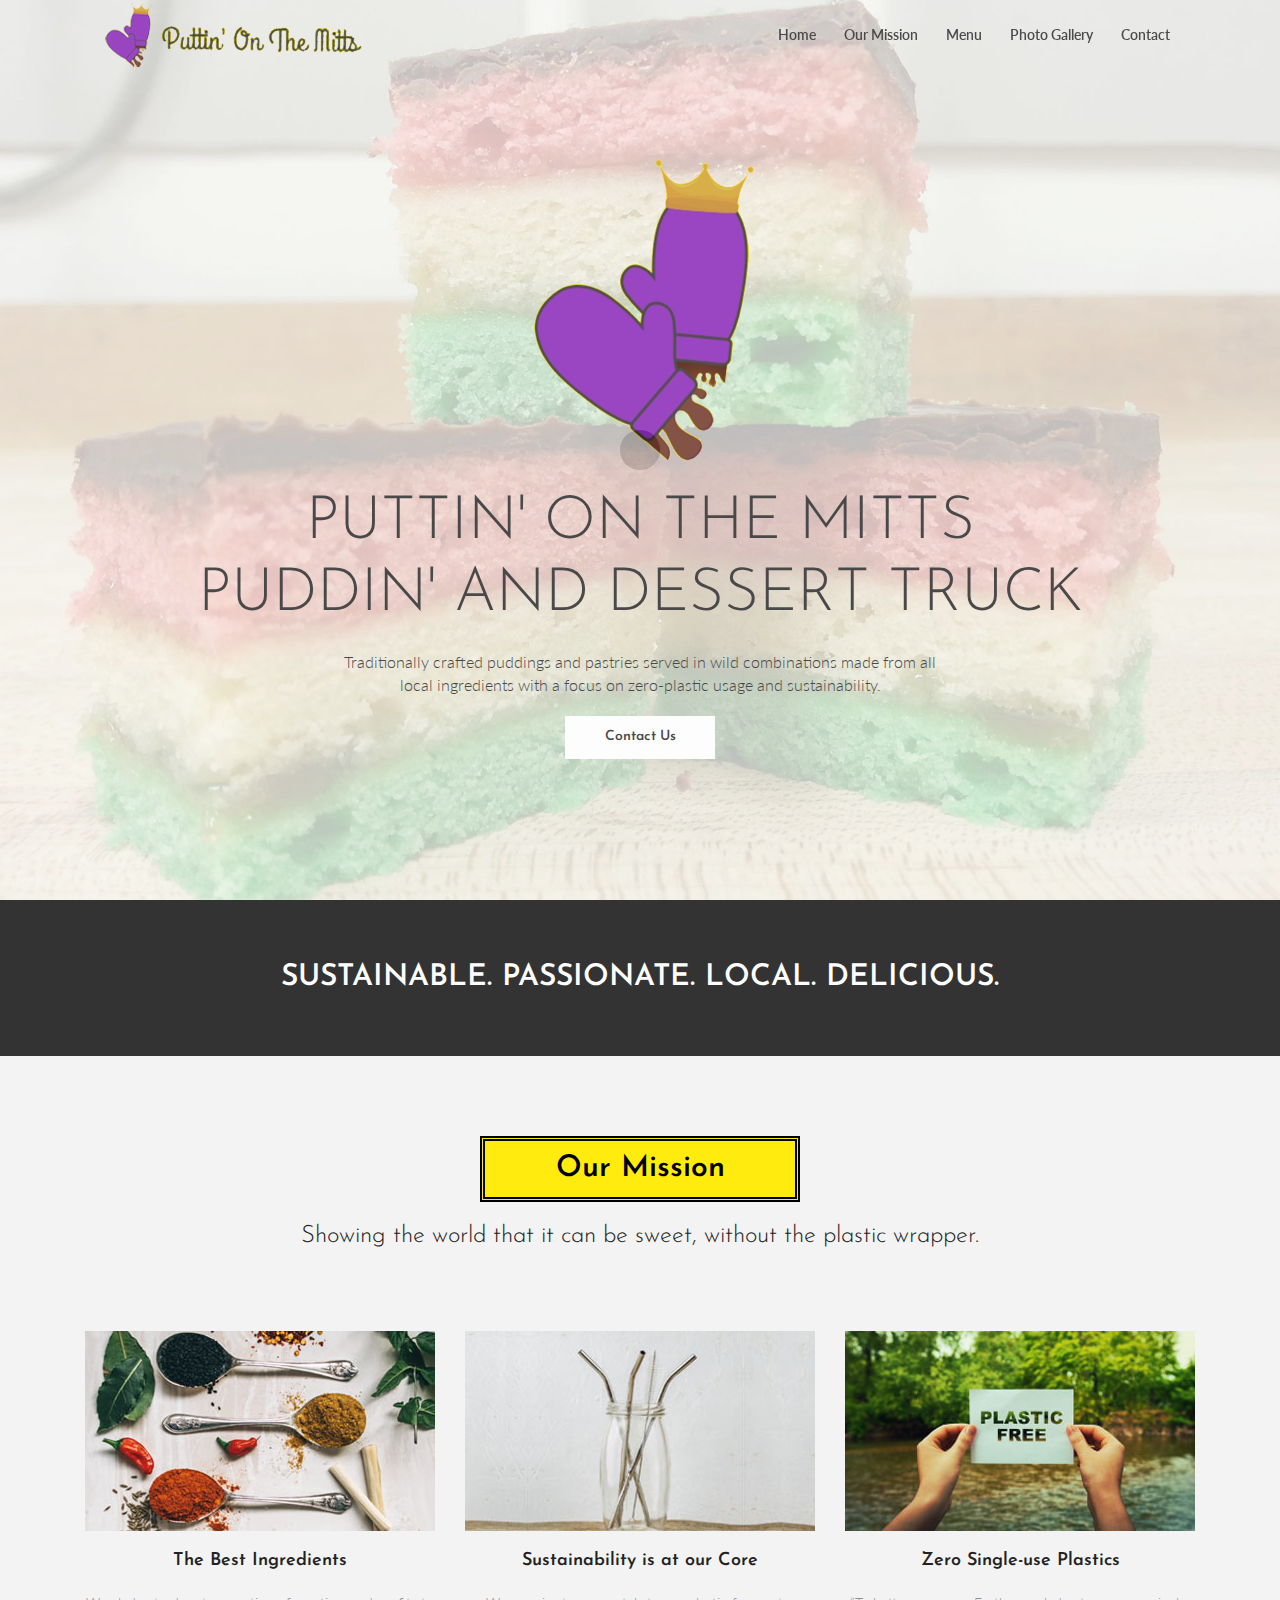
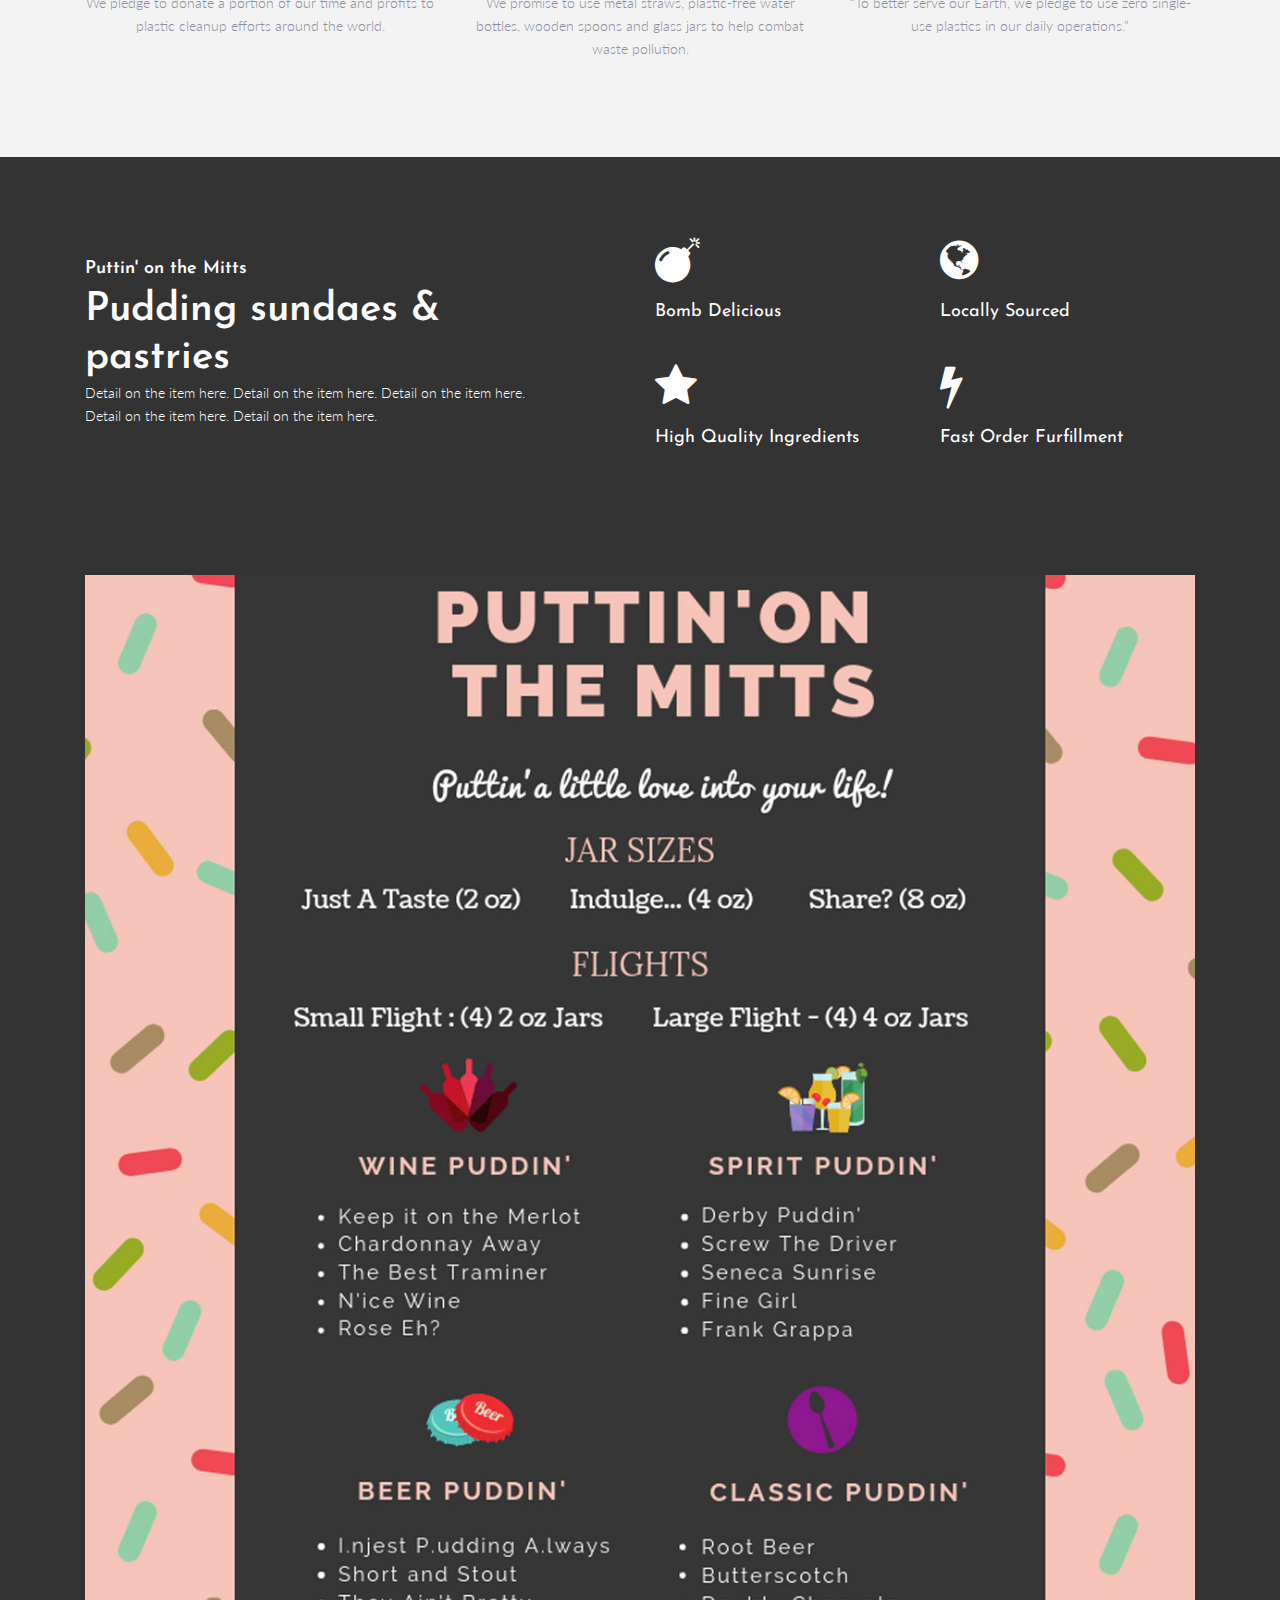
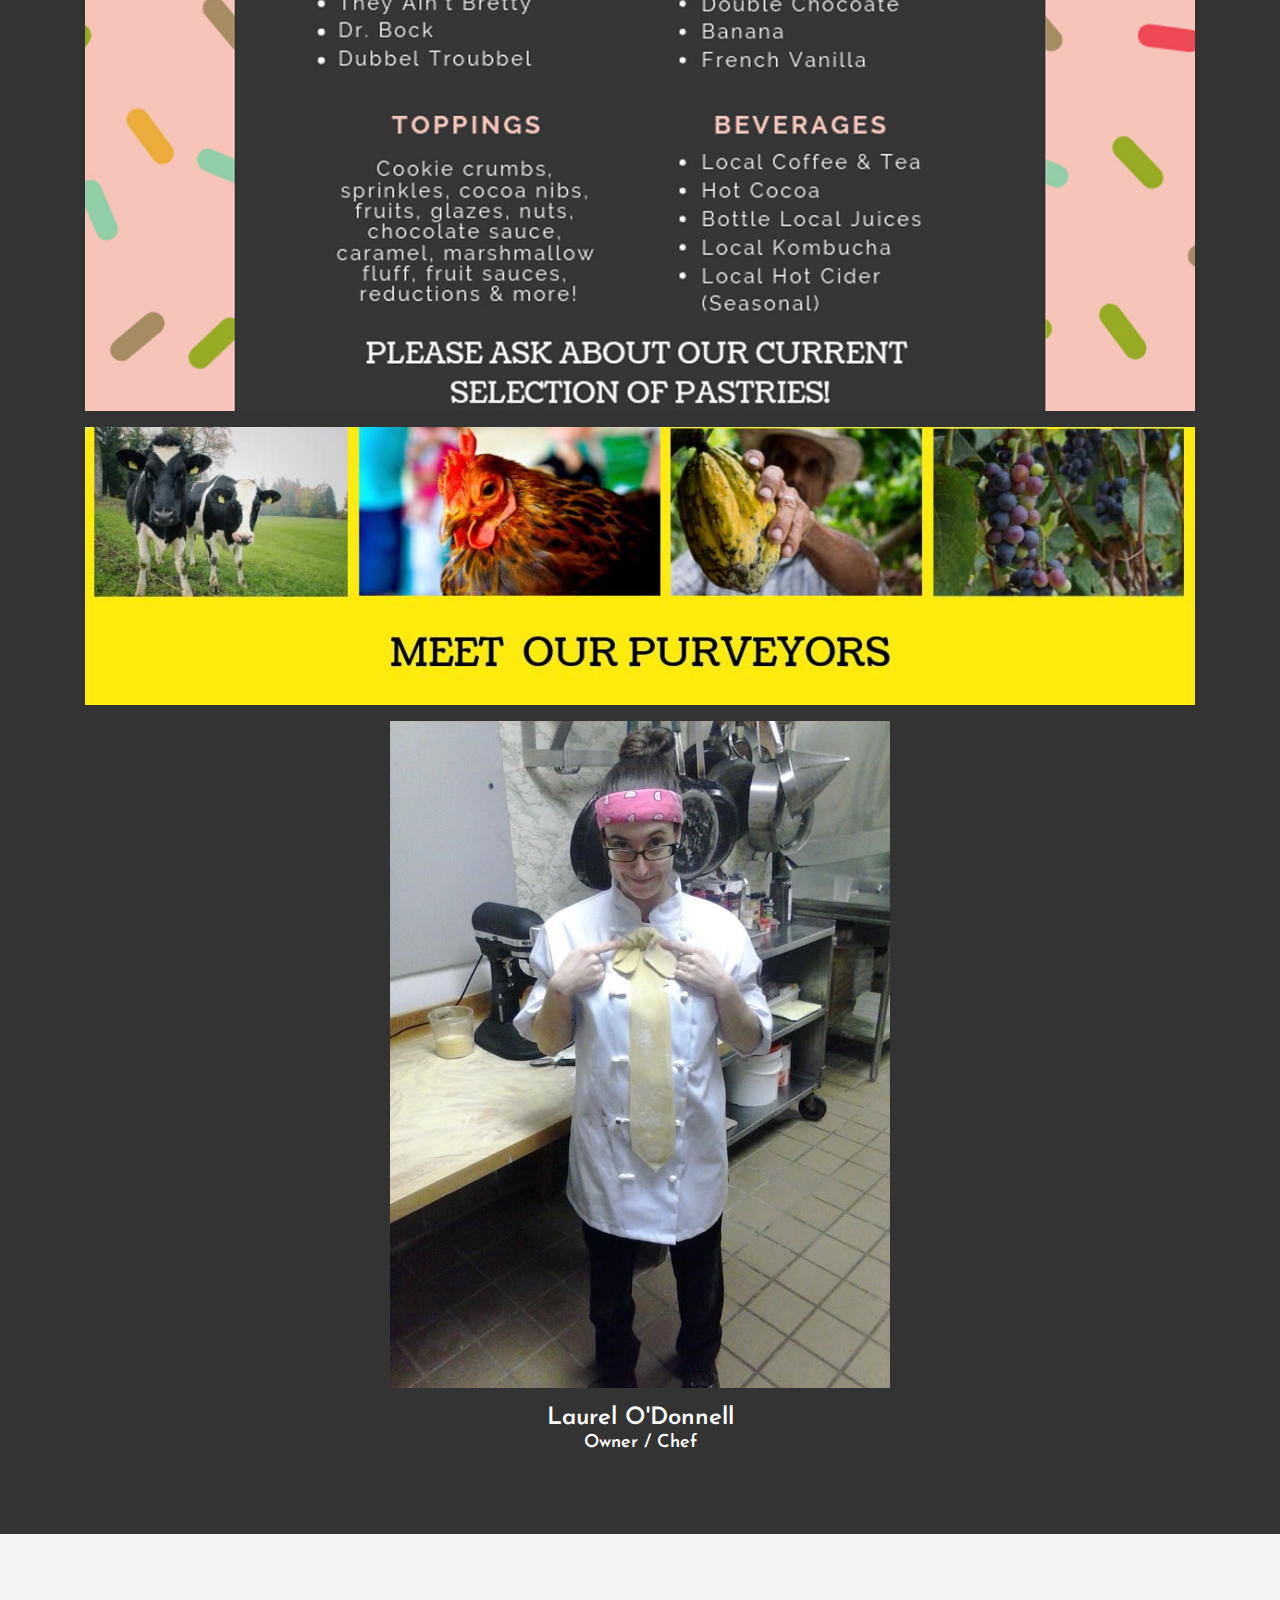
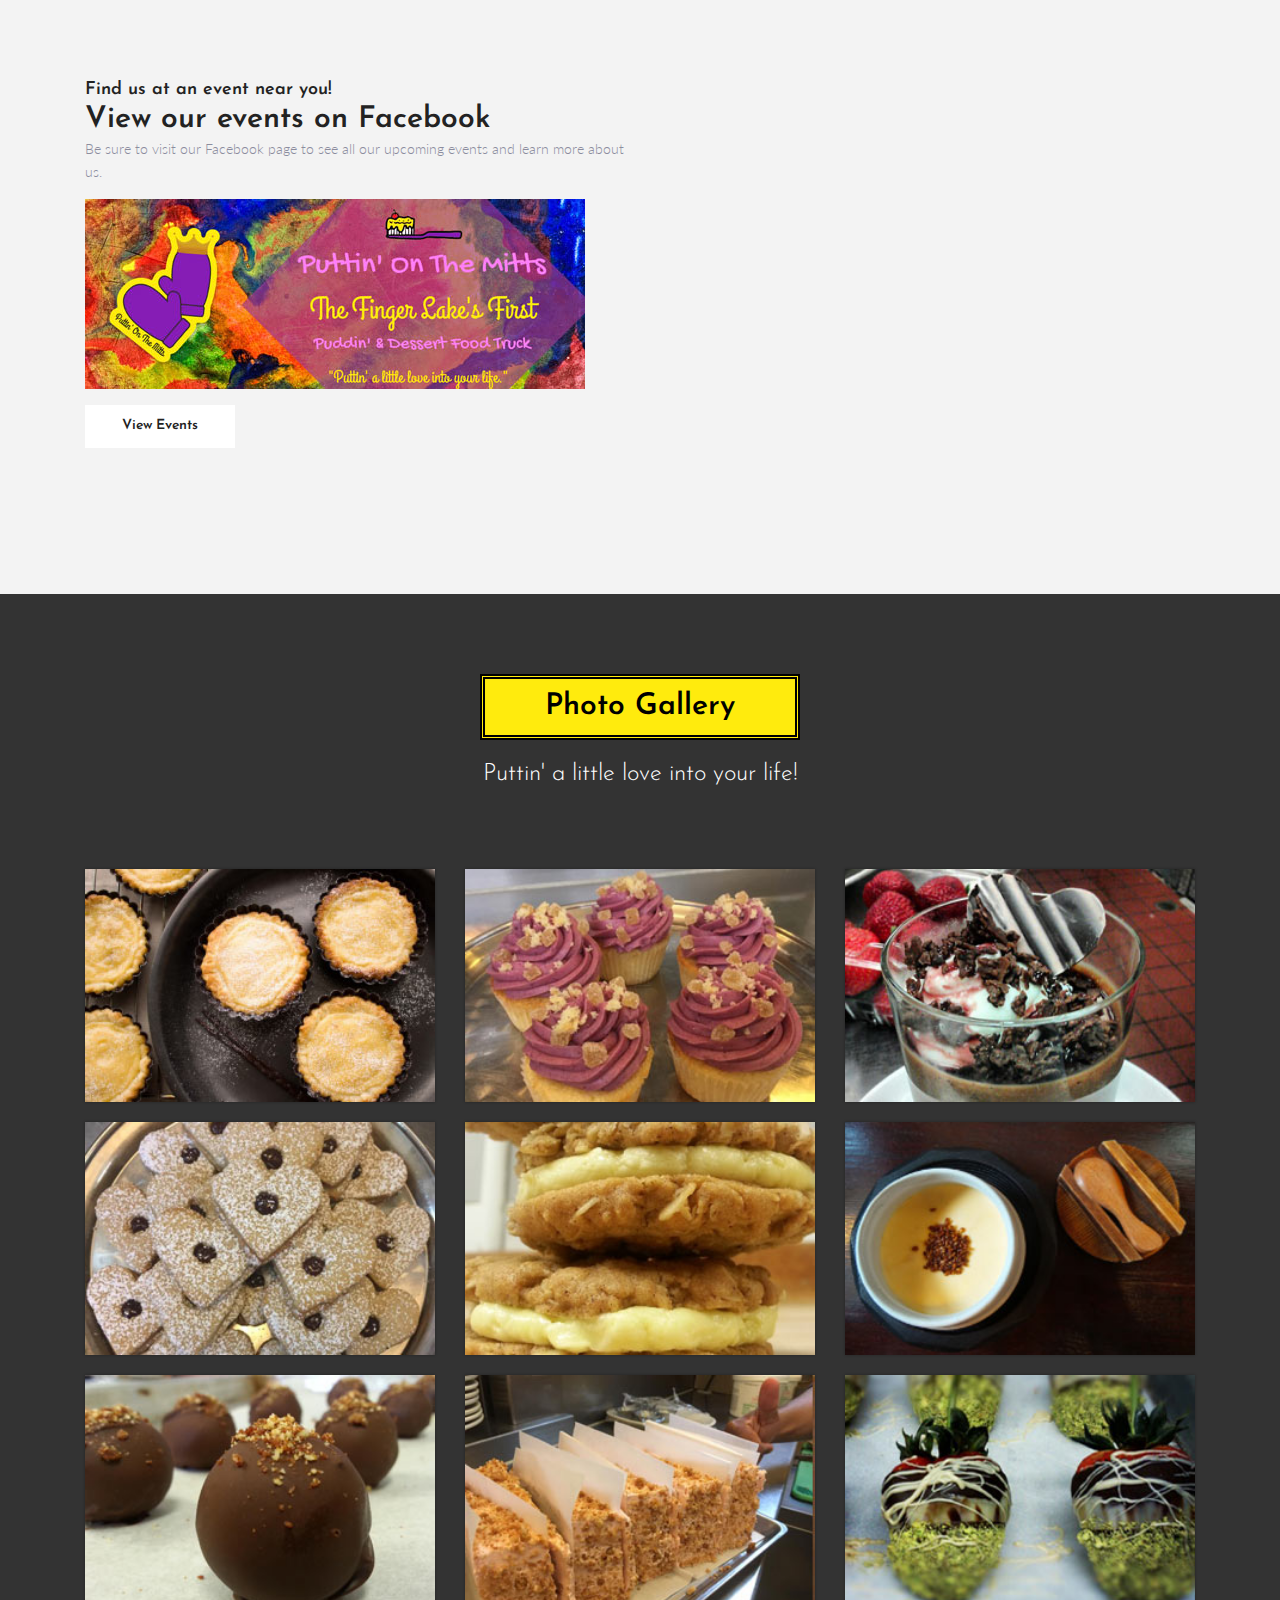
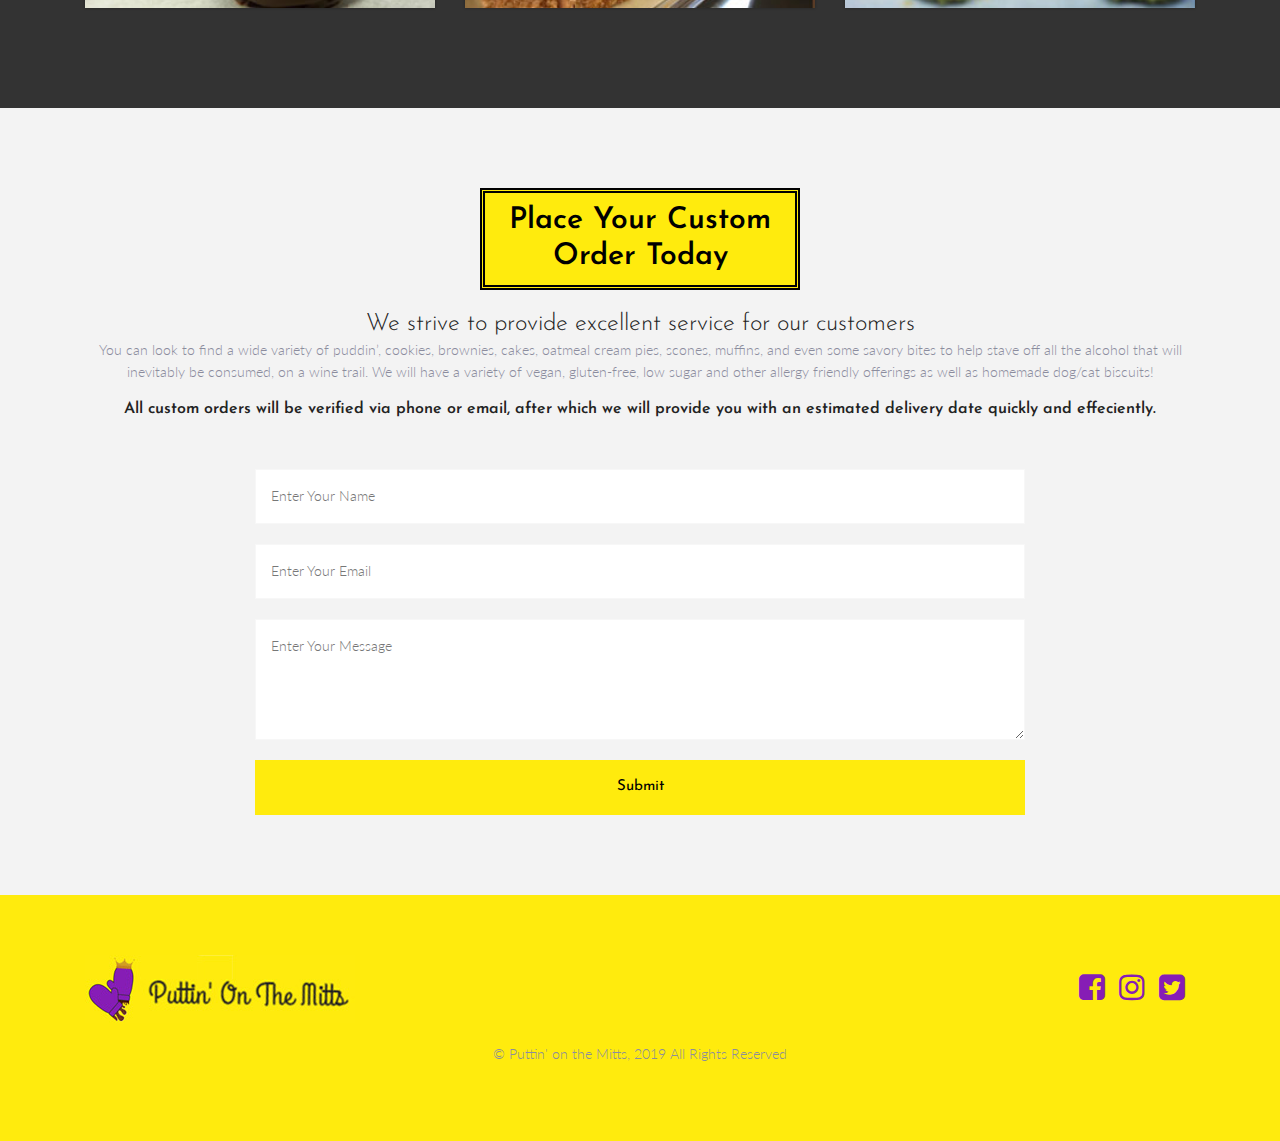
==== commit fb1046f5: "Menu slimmed for mobile added" ====
--- a/index.html
+++ b/index.html
@@ -2,13 +2,13 @@
 
 <head>
     <!-- Mobile Specific Meta -->
-    <meta name="viewport" content="width=device-width, initial-scale=1, shrink-to-fit=no">
+    <meta name="viewport" content="width=device-width, initial-scale=1.0, maximum-scale=1.0, user-scalable=no" />
     <!-- Favicon-->
     <link rel="shortcut icon" href="fav.png">
     <!-- Author Meta -->
     <meta name="author" content="">
     <!-- Meta Description -->
-    <meta name="description" content="Alcohol-inspired pudding sundaes and pastries made from fresh, local, and sustainable ingredients using zero single-use plastics.">
+    <meta name="description" content="Traditionally crafted puddings and pastries served in wild combinations made from all local ingredients with a focus on zero-plastic usage and sustainability.">
     <!-- Meta Keyword -->
     <meta name="keywords" content="">
     <!-- meta character set -->
--- a/css/responsive.css
+++ b/css/responsive.css
@@ -1,6 +1,16 @@
 /* =================================== */
 /*  Responsive Styles 
 /* =================================== */
+@media (min-width: 768px) {
+  .menu-mobile {
+	display:none;
+	}
+}
+@media (max-width: 767px) {
+  .menu-desktop {
+	display:none;
+	}
+}
 @media (max-width: 991px) {
   .cta-section .primary-btn {
     margin-top: 20px;
@@ -58,6 +68,12 @@
   .banner-three-section .fullscreen {
     height: 900px !important;
   }
+  .banner-section {
+    background: url(../img/head-sm.jpg);
+    background-position: center center;
+    background-size: cover;
+    background-attachment: fixed;
+	}
 }
 
 @media (max-width: 576px) {
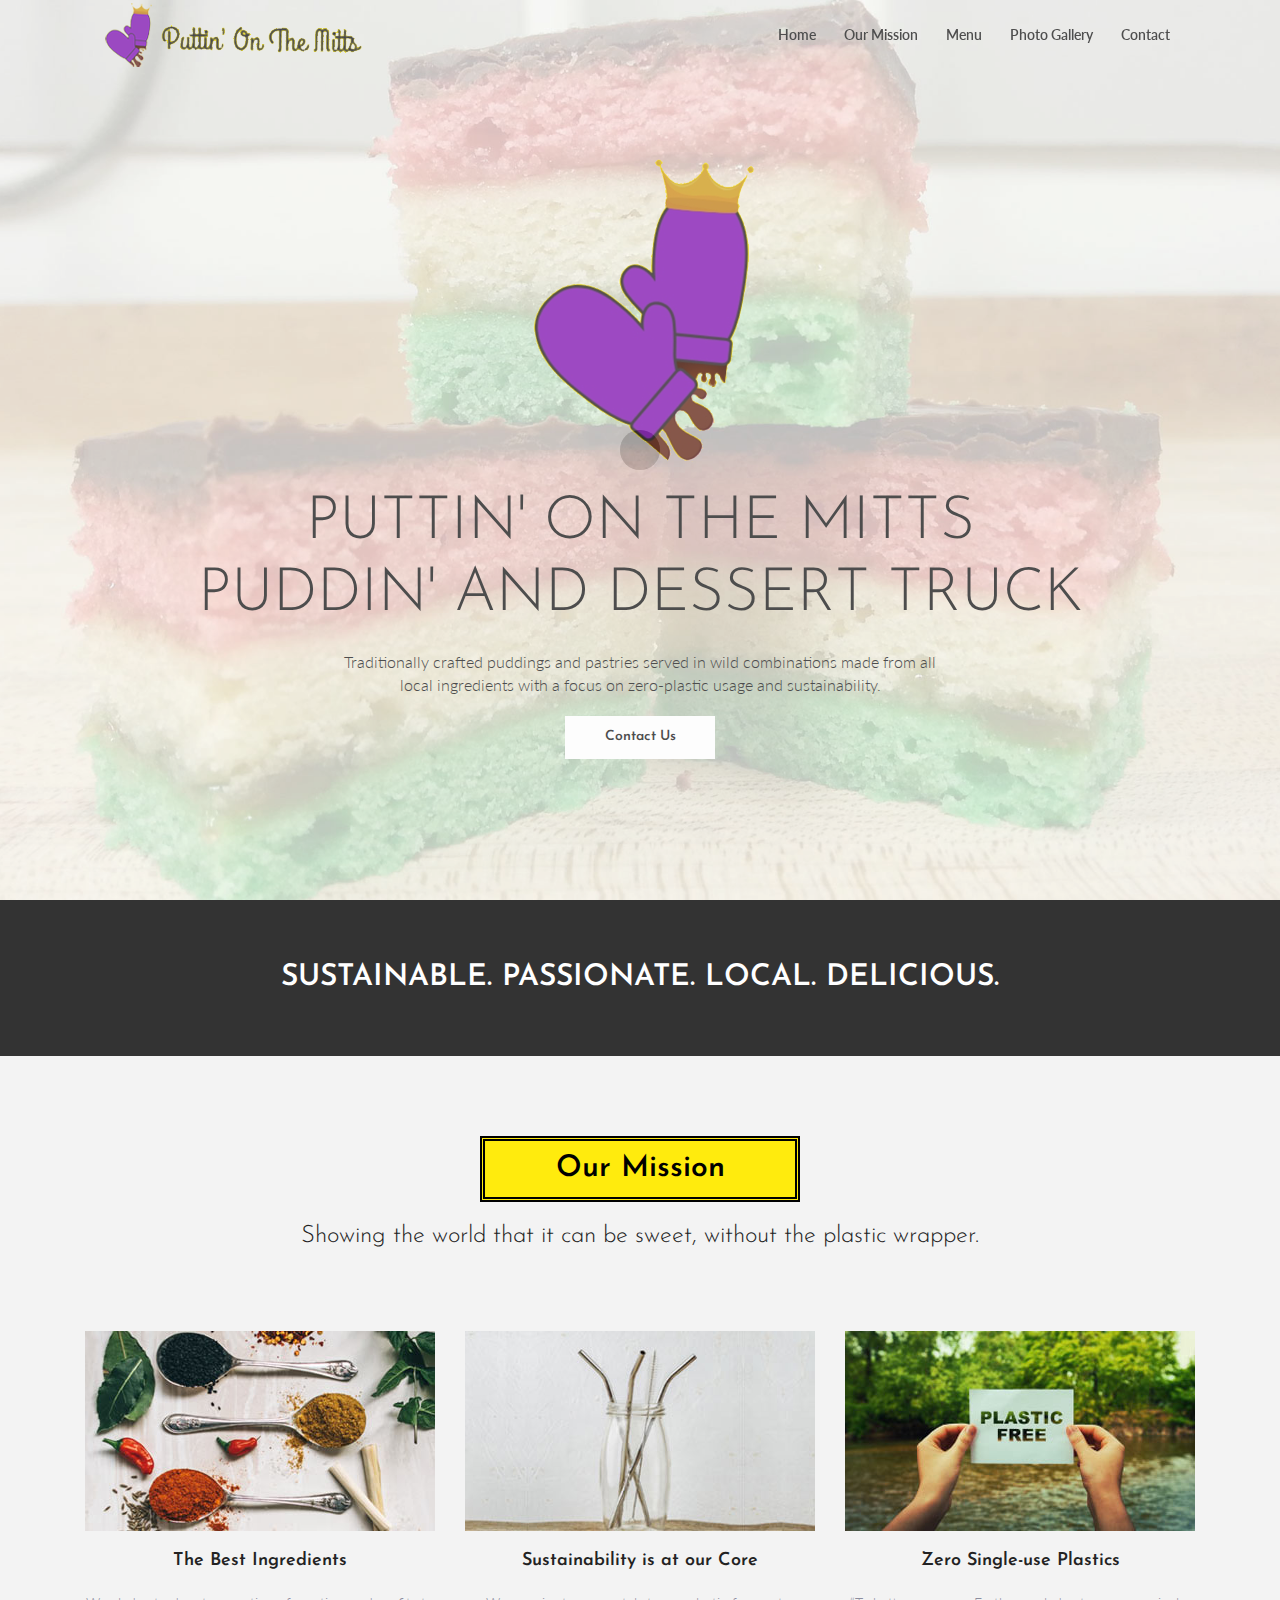
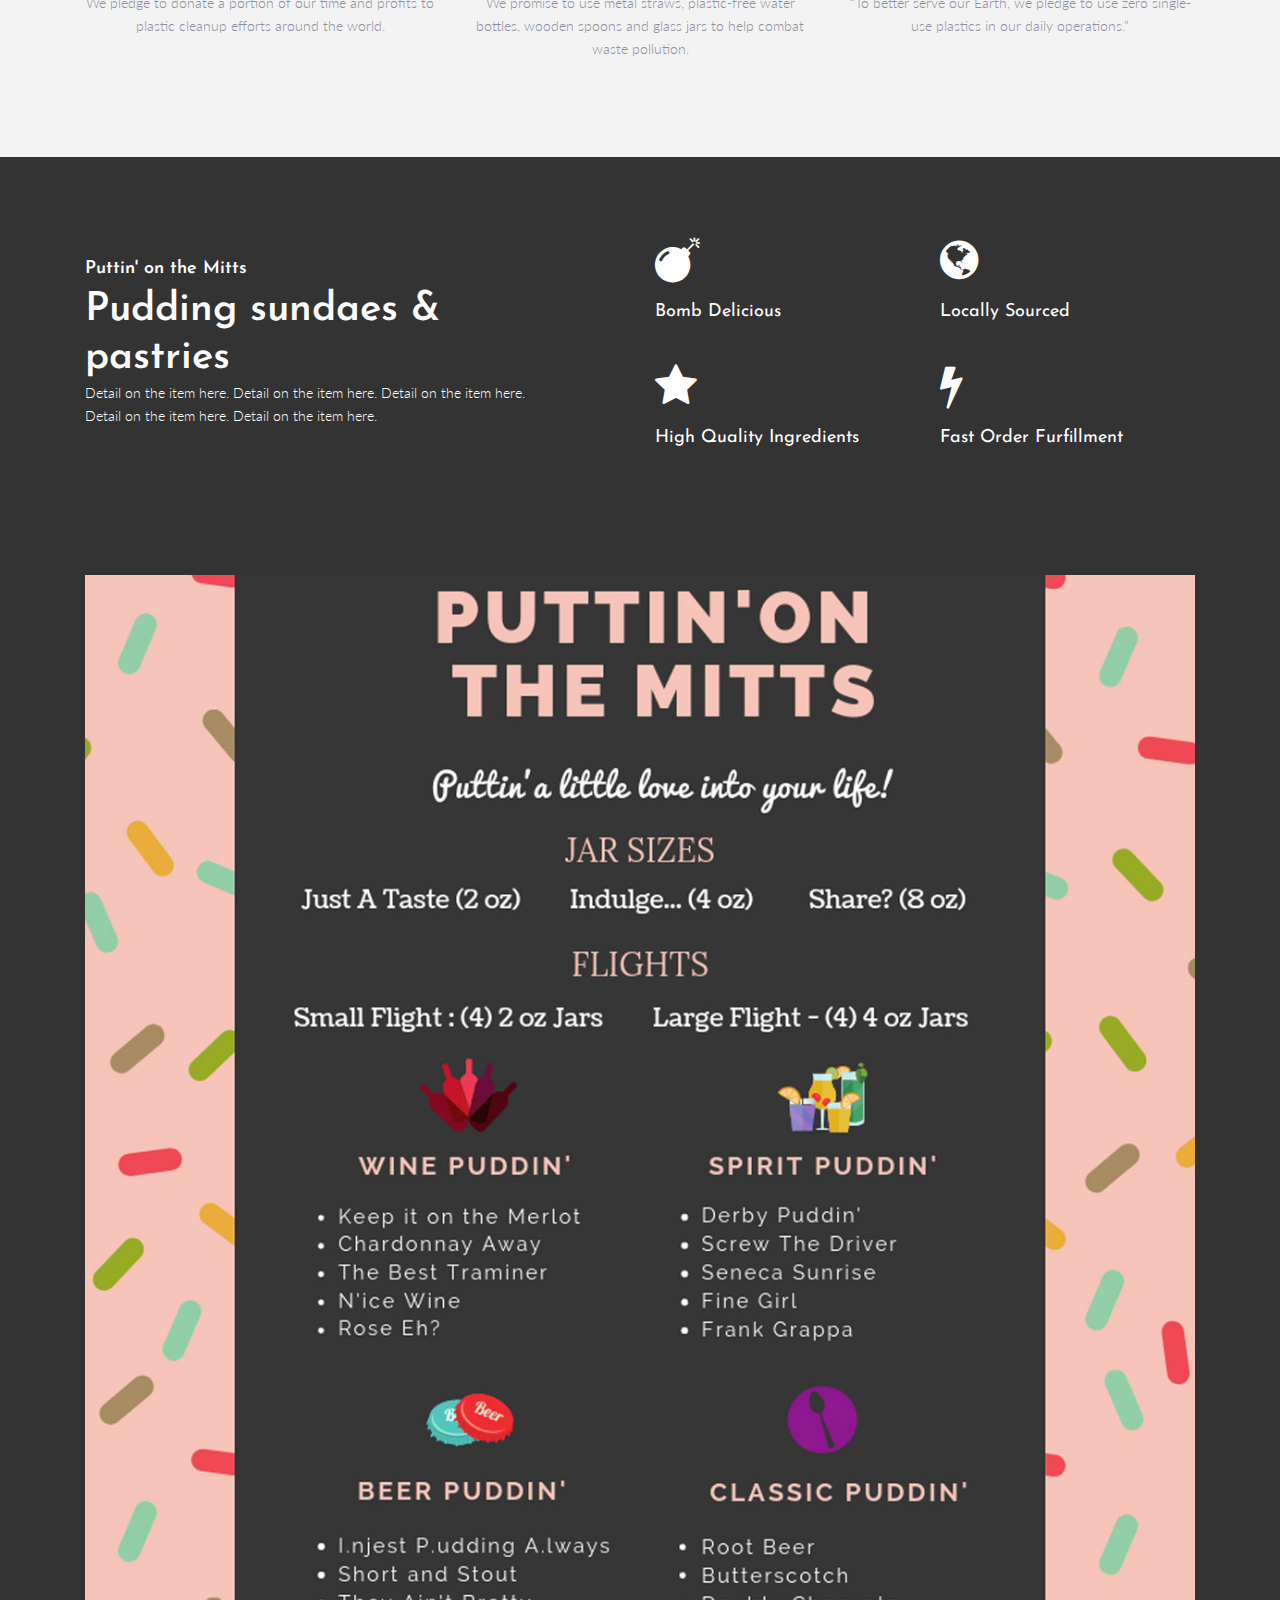
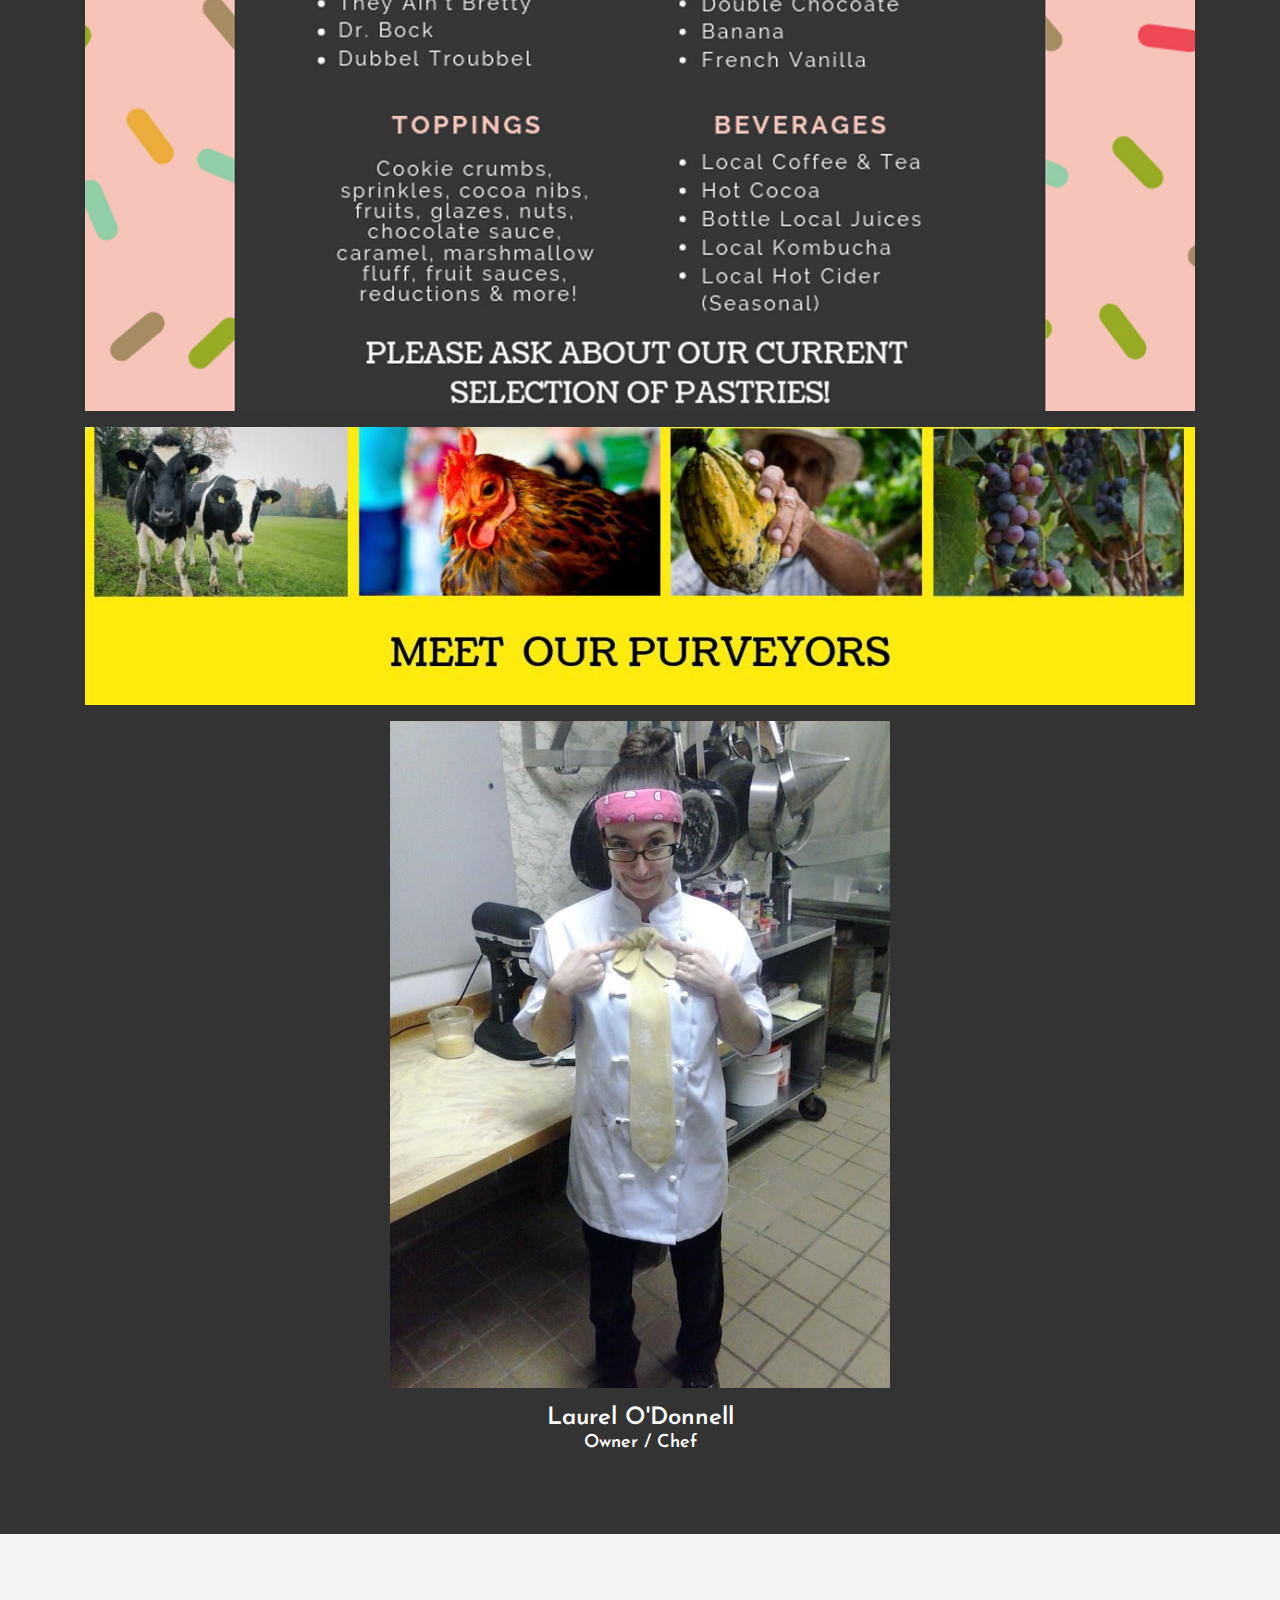
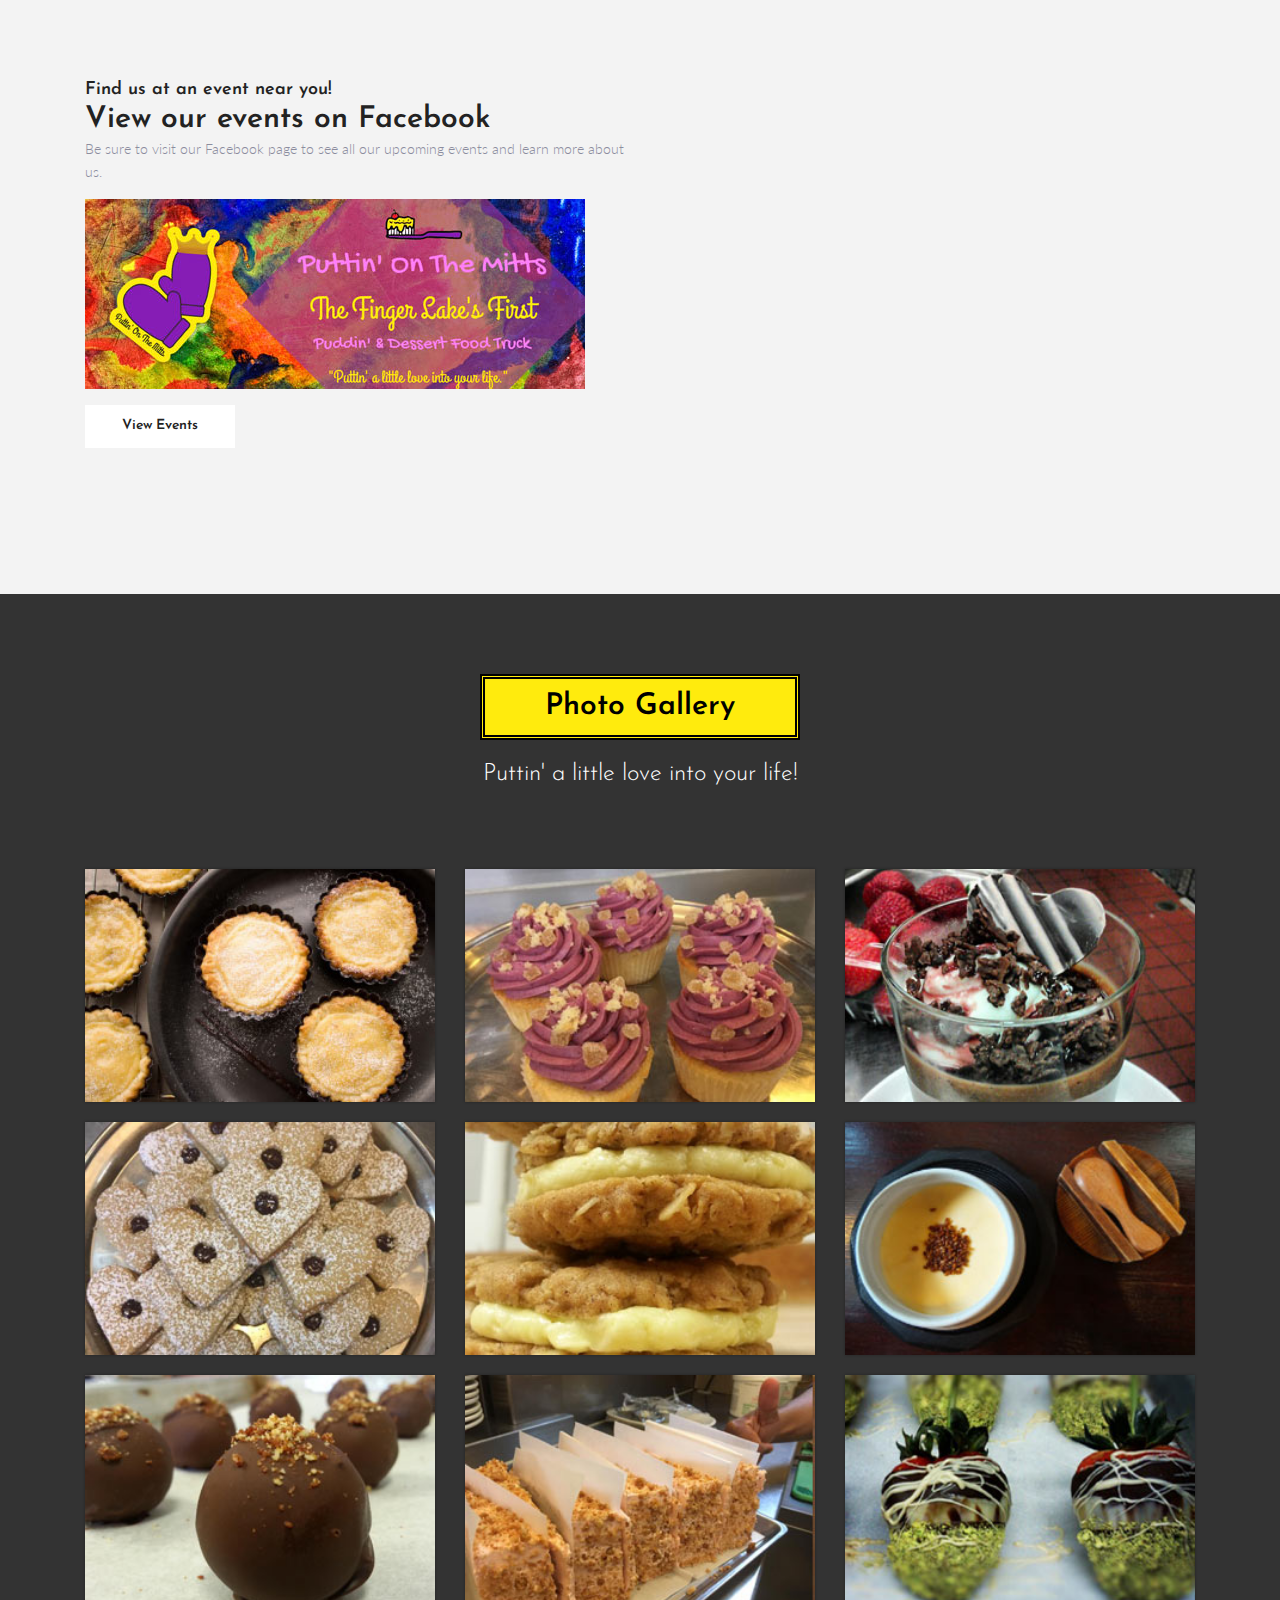
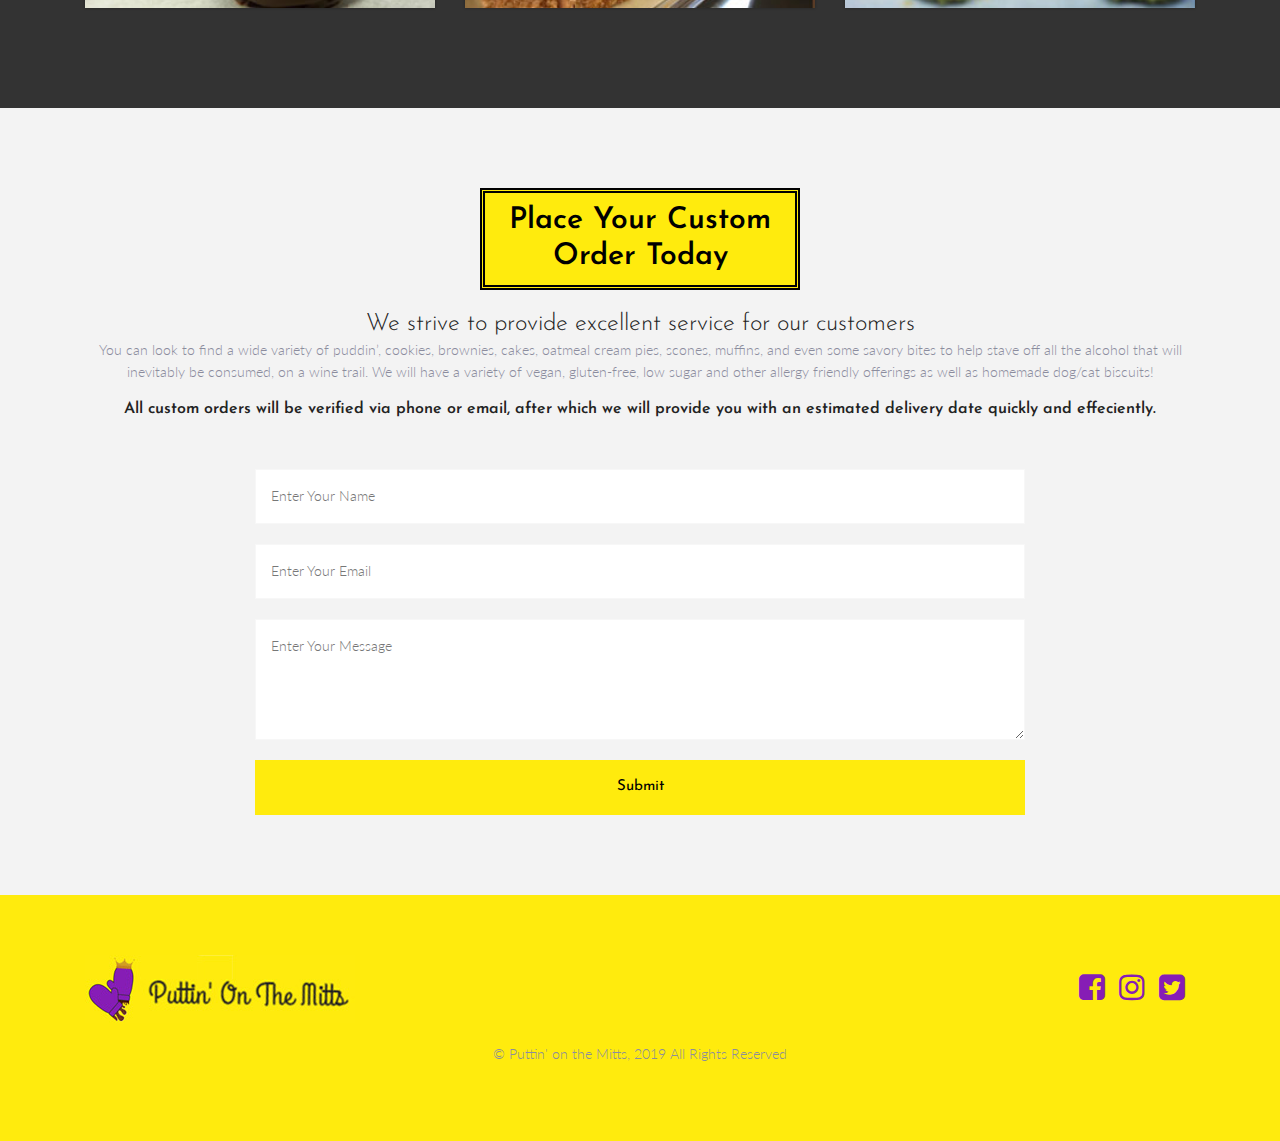
==== commit d23cf1fa: "Mobile menu classes" ====
--- a/index.html
+++ b/index.html
@@ -226,7 +226,8 @@
                     </div>
                 </div>
 				<div class="col-lg-12 col-md-12 text-center">
-				<p><img src="img/Puttin_On-The-Mitts-Menu.jpg" alt="Menu" class="menu-image img-fluid"></p>
+				<p><img src="img/Puttin_On-The-Mitts-Menu.jpg" alt="Menu" class="menu-image img-fluid menu-desktop"></p>
+				<p><img src="img/Puttin_On-The-Mitts-Menu-mobile.jpg" alt="Menu" class="menu-image img-fluid menu-mobile"></p>			
 				<p><img src="img/meet-our-purvayors.jpg" alt="Meet Our Purvayors" class="img-fluid"></p>
 				<p><img src="img/laurel-odonnell.jpg" alt="Purvayors" class="img-fluid"></p>
 				<h3 class="owner-chef">Laurel O'Donnell</h3>
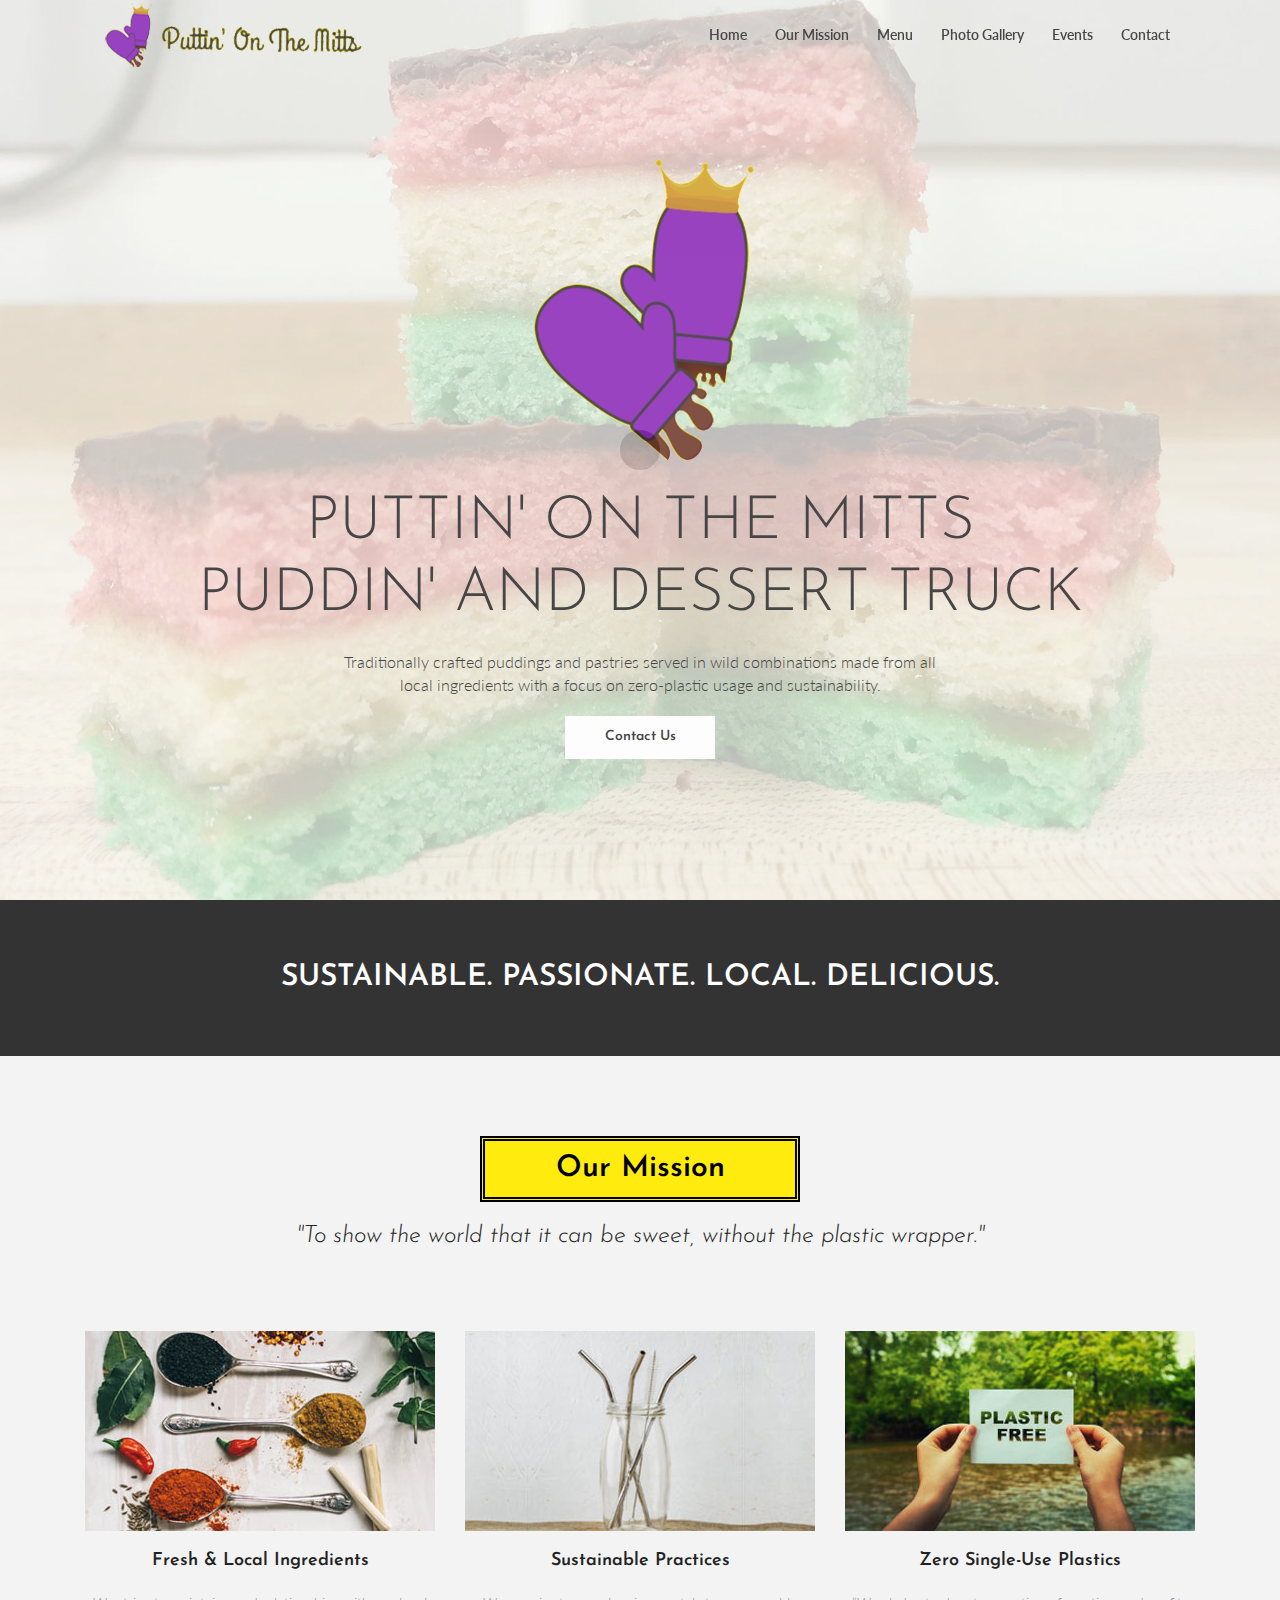
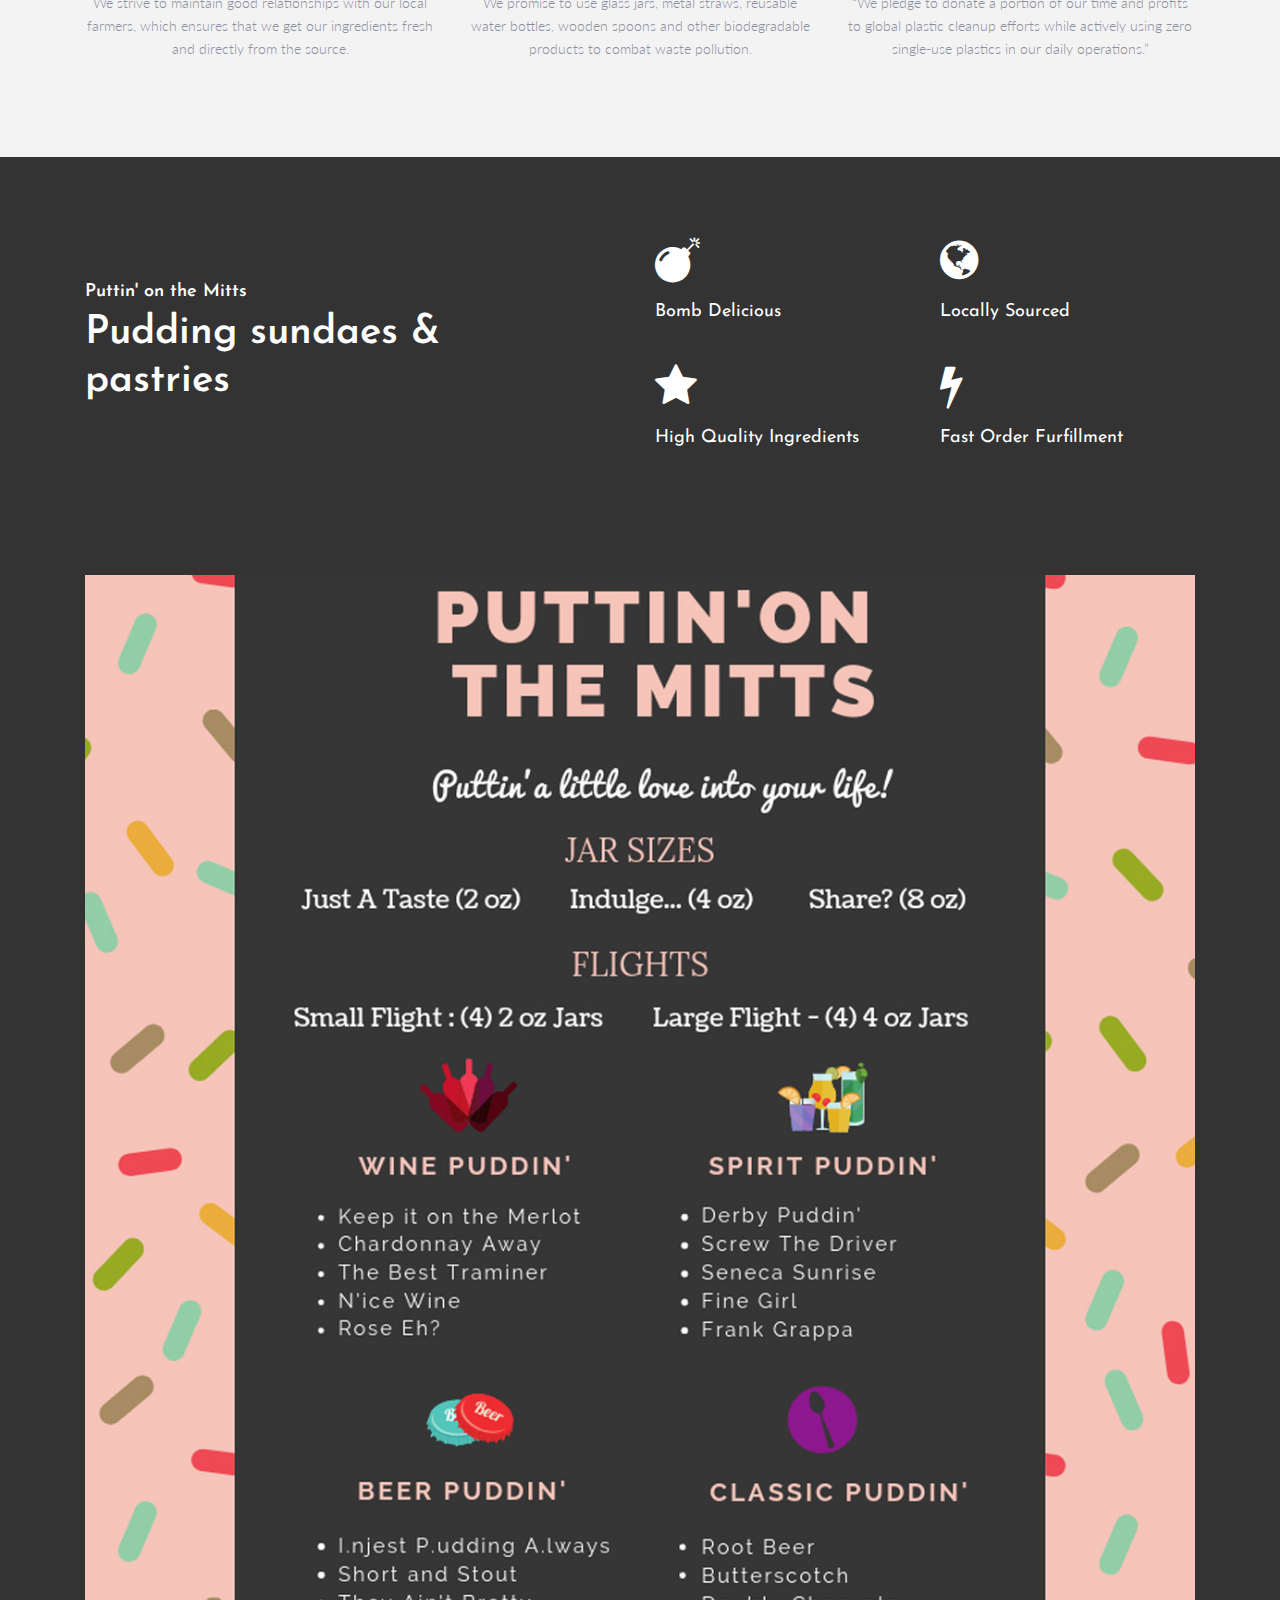
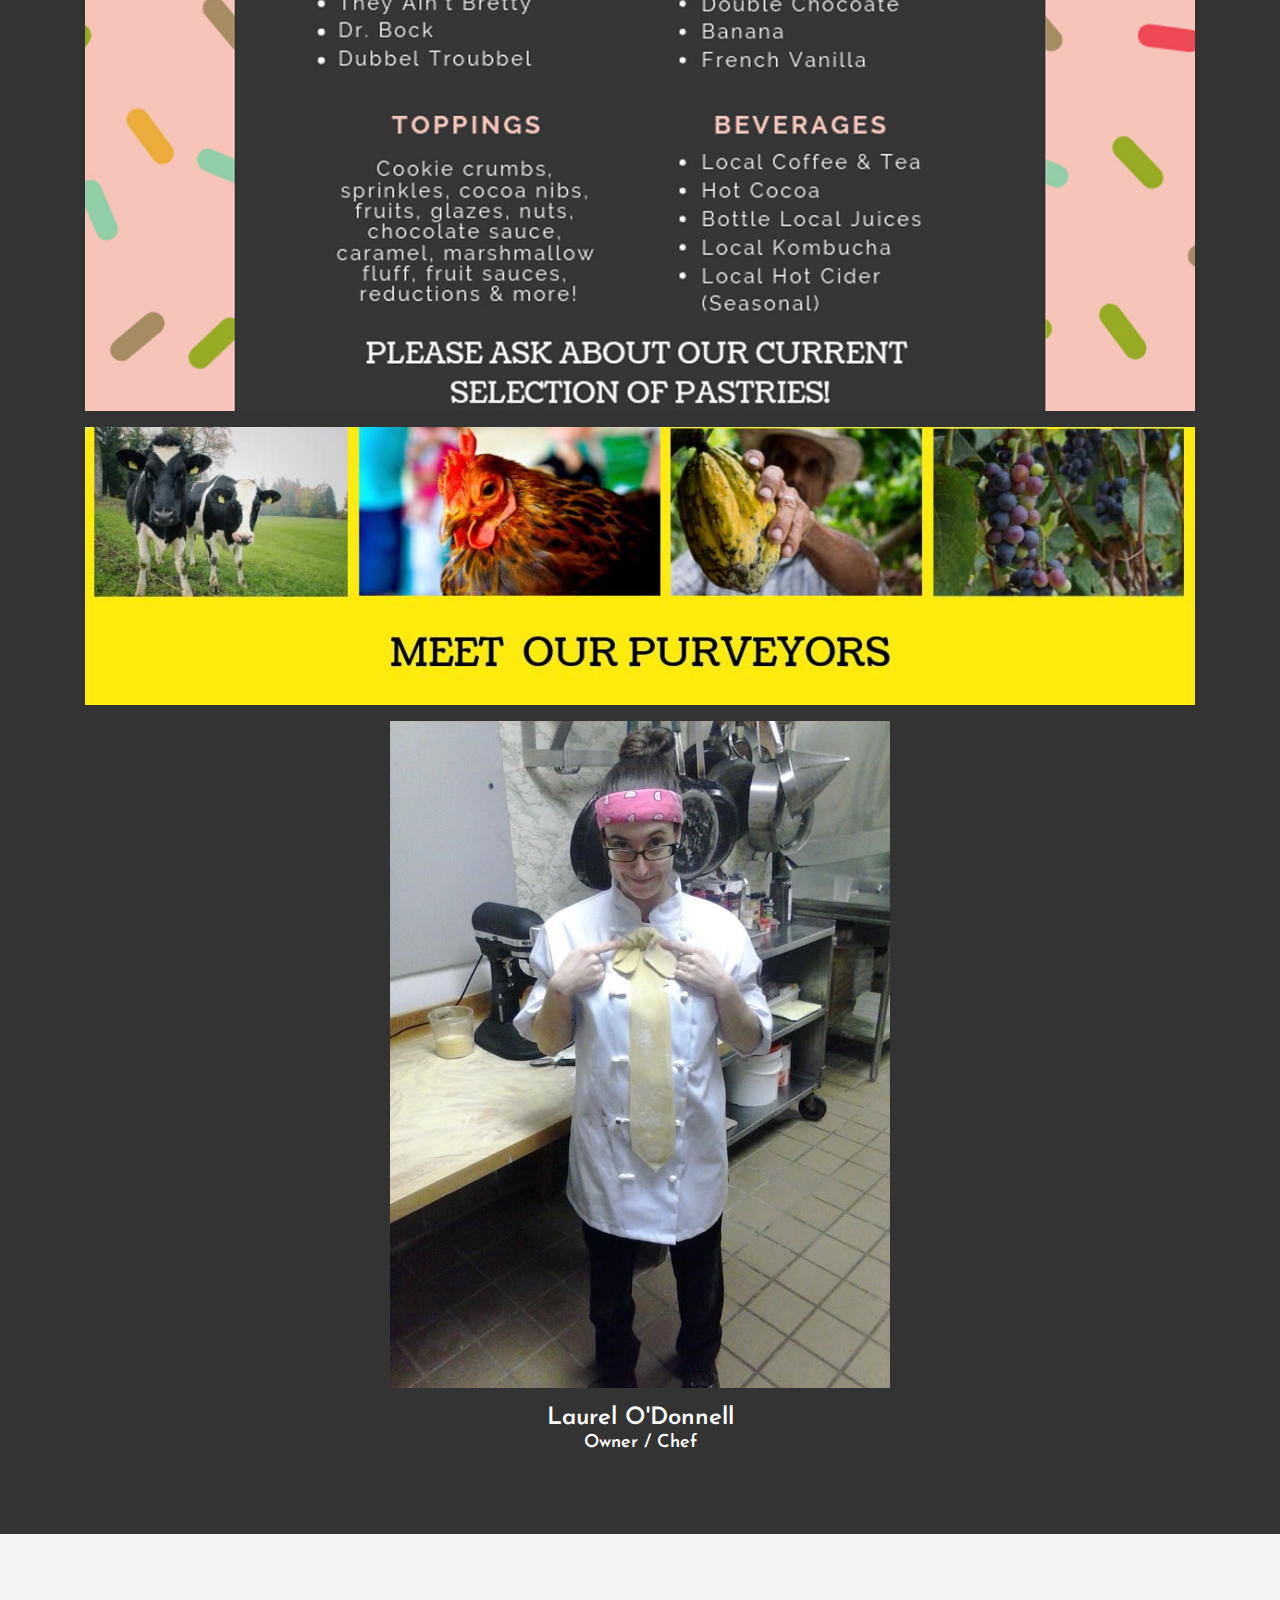
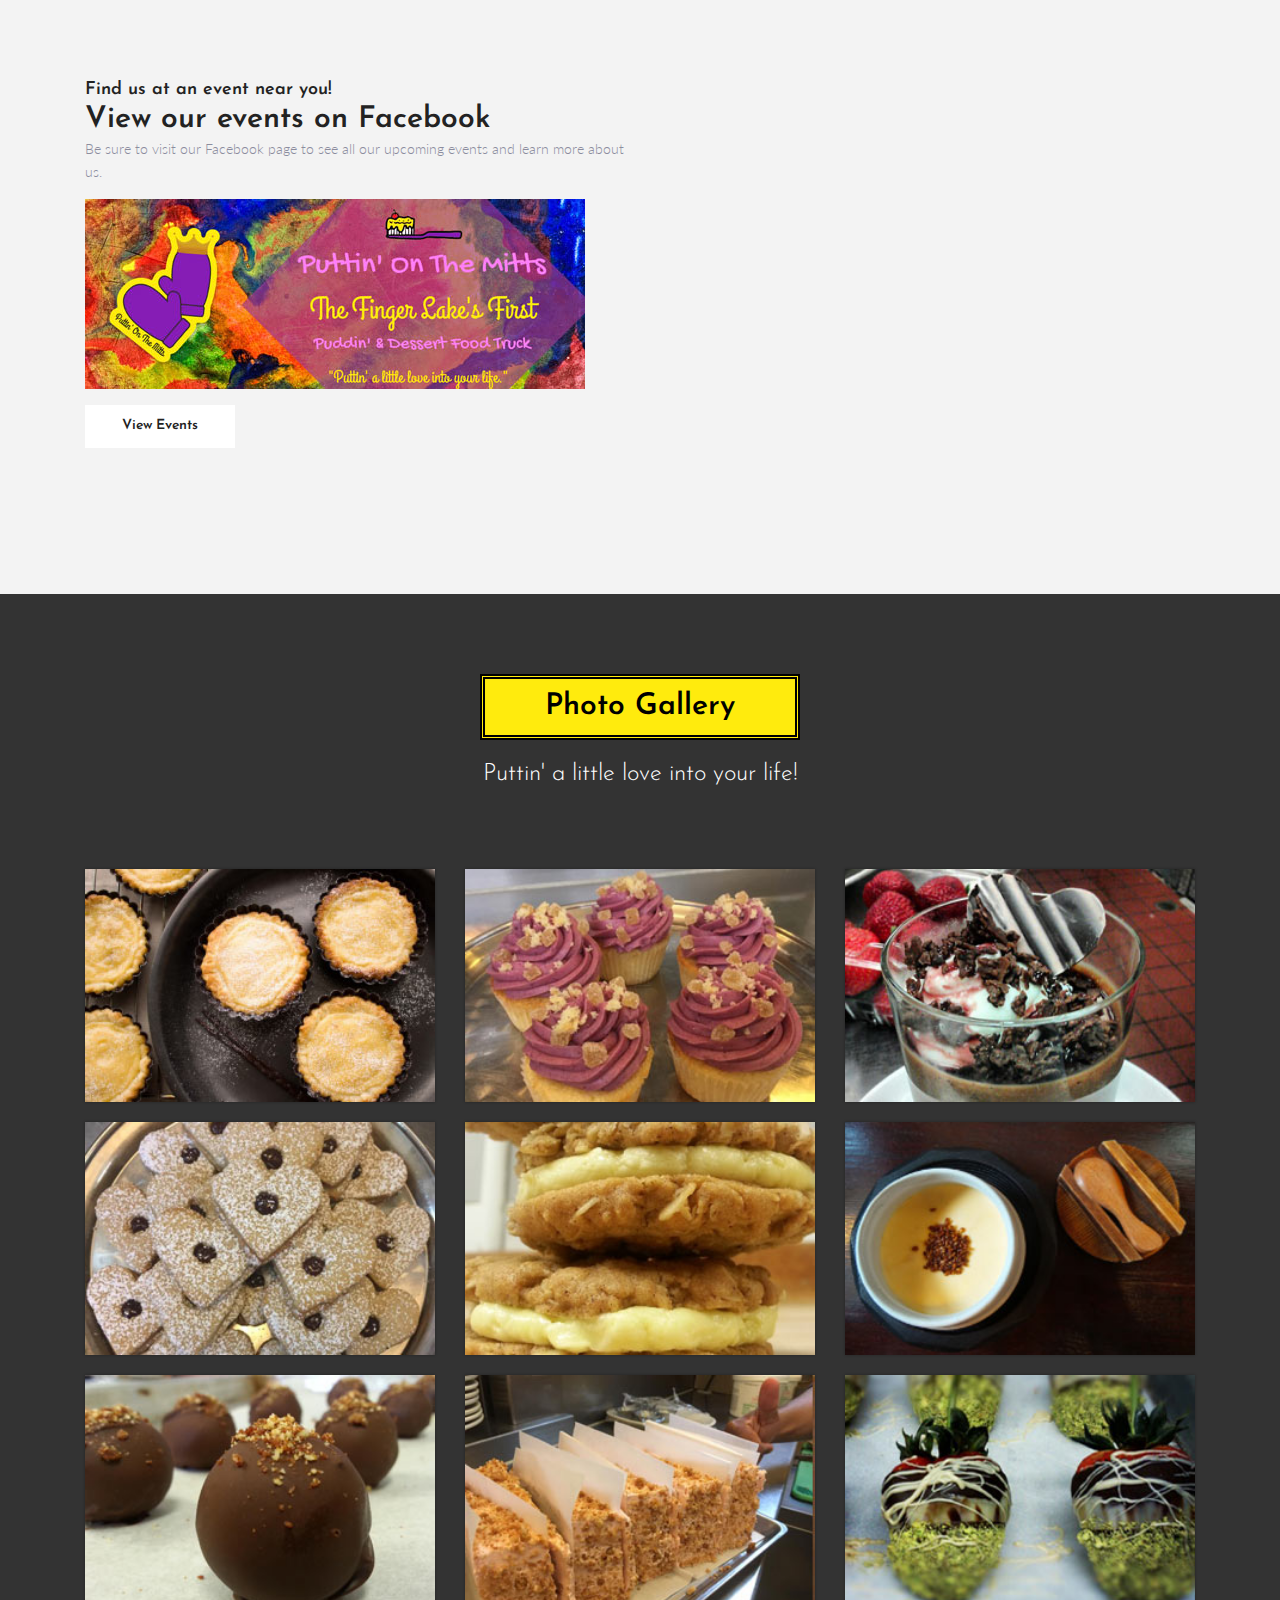
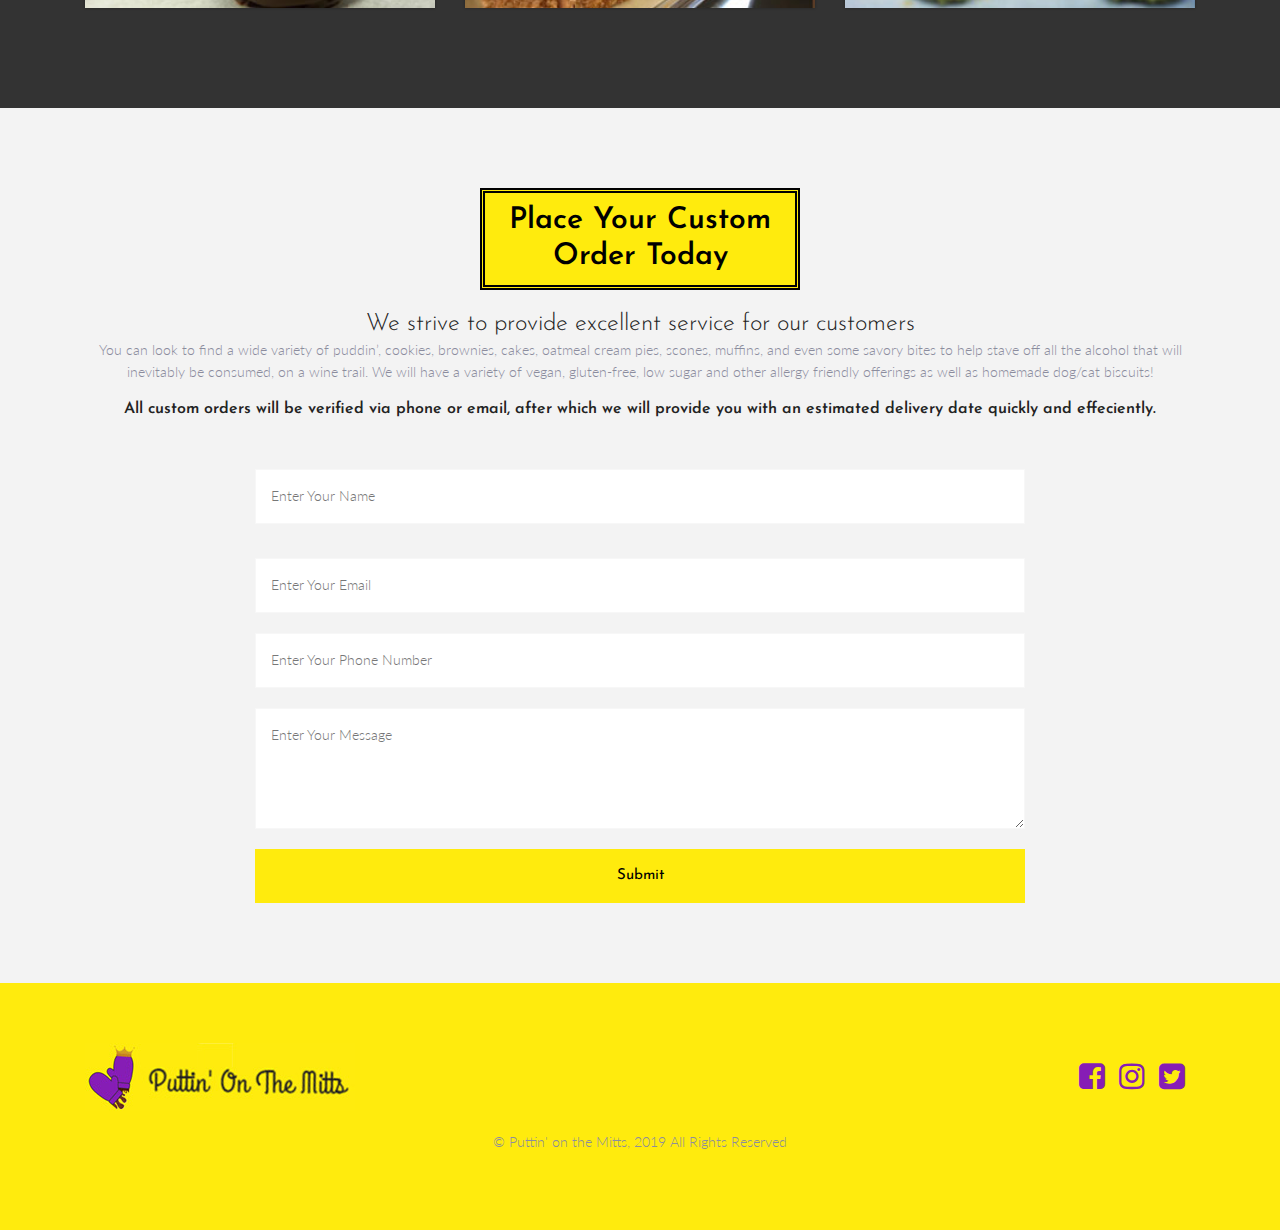
==== commit 372f02dc: "Final revisions" ====
--- a/index.html
+++ b/index.html
@@ -8,7 +8,7 @@
     <!-- Author Meta -->
     <meta name="author" content="">
     <!-- Meta Description -->
-    <meta name="description" content="Traditionally crafted puddings and pastries served in wild combinations made from all local ingredients with a focus on zero-plastic usage and sustainability.">
+    <meta name="description" content="Puttin’ On The Mitts is located in the beautiful Finger Lakes A.V.A in Upstate NY and serves traditional stove-top puddings reimagined with local flair and the freshest ingredients.  Look for our alcohol inspired pudding flavors as well as the classics such as vanilla, banana, chocolate and butterscotch!  We have a rotating variety of baked goods, pastries, gluten-free and allergy friendly goods, local roasted coffee, tea, juices and kombucha.  We pledge to be plastic-free and use only reusable, biodegradable and compostable products to help protect our earth.">
     <!-- Meta Keyword -->
     <meta name="keywords" content="">
     <!-- meta character set -->
@@ -35,6 +35,7 @@
 
 </head>
 
+<script src="https://s.pageclip.co/v1/pageclip.js" charset="utf-8"></script>
 <body>
 <div id="fb-root"></div>
 <script async defer crossorigin="anonymous" src="https://connect.facebook.net/en_US/sdk.js#xfbml=1&version=v3.2&appId=1232586070242733&autoLogAppEvents=1"></script>
@@ -97,6 +98,9 @@
                                     <li>
                                         <a href="#photo-section">Photo Gallery</a>
                                     </li>
+									<li>
+                                        <a href="#events-section">Events</a>
+                                    </li>								
                                     <li>
                                         <a href="#contact-section">Contact</a>
                                     </li>
@@ -150,34 +154,34 @@
             <div class="row">
                 <div class="section-title col-lg-12">
                     <h2>Our Mission</h2>
-                    <h3>Showing the world that it can be sweet, without the plastic wrapper.</h3>
+                    <h3 style="font-style: italic;">"To show the world that it can be sweet, without the plastic wrapper."</h3>
                 </div>
             </div>
             <div class="row justify-content-center">
                 <div class="col-lg-4 col-md-6 single-about">
                     <img class="img-fluid" src="img/ingredients.jpg" alt="">
                     <div class="about-details">
-                        <h4>The Best Ingredients</h4>
+                        <h4>Fresh & Local Ingredients</h4>
                         <p>
-                            We pledge to donate a portion of our time and profits to plastic cleanup efforts around the world.
+                            We strive to maintain good relationships with our local farmers, which ensures that we get our ingredients fresh and directly from the source.
                         </p>
                     </div>
                 </div>
                 <div class="col-lg-4 col-md-6 single-about">
                     <img class="img-fluid" src="img/sustainability.jpg" alt="">
                     <div class="about-details">
-                        <h4>Sustainability is at our Core</h4>
+                        <h4>Sustainable Practices</h4>
                         <p>
-                            We promise to use metal straws, plastic-free water bottles, wooden spoons and glass jars to help combat waste pollution. 
+                            We promise to use glass jars, metal straws, reusable water bottles, wooden spoons and other biodegradable products to combat waste pollution. 
                         </p>
                     </div>
                 </div>
                 <div class="col-lg-4 col-md-6 single-about">
                     <img class="img-fluid" src="img/no-plastic.jpg" alt="">
                     <div class="about-details">
-                        <h4>Zero Single-use Plastics</h4>
+                        <h4>Zero Single-Use Plastics</h4>
                         <p>
-                            “To better serve our Earth, we pledge to use zero single-use plastics in our daily operations.”
+                            “We pledge to donate a portion of our time and profits to global plastic cleanup efforts while actively using zero single-use plastics in our daily operations.”
                         </p>
                     </div>
                 </div>
@@ -193,9 +197,6 @@
                 <div class="col-lg-5 col-md-6 service-left">
                     <h4>Puttin' on the Mitts</h4>
                     <h2>Pudding sundaes & pastries</h2>
-                    <p>
-                        Detail on the item here. Detail on the item here. Detail on the item here. Detail on the item here. Detail on the item here. 
-                    </p>
                 </div>
                 <div class="col-lg-6 col-md-6 service-right">
                     <div class="row">
@@ -238,7 +239,7 @@
     </section>
     <!-- End service section -->
     <!-- Start work section -->
-    <section class="work-section section-gap offwhite-bg">
+    <section class="events-section section-gap offwhite-bg" id="events-section">
         <div class="container">
             <div class="row align-items-center">
                 <div class="col-lg-6 work-left">
@@ -362,14 +363,19 @@
             <div class="row text-center" id="contact_form">
                 <div id="result"></div>
                 <div class="col-md-12">
-                    <input type="text" name="name" id="name" placeholder="Enter Your Name" />
+					<form action="https://send.pageclip.co/alWzraL1pDKonRVAF1bGAvvvwTR2nIRB/Website_Feedback_Form" class="pageclip-form" method="post">
+                    <input type="text" name="Name" id="name" placeholder="Enter Your Name" />
                 </div>
                 <div class="col-md-12">
-                    <input type="email" name="email" id="email" placeholder="Enter Your Email" />
+                    <input type="email" name="Email" id="email" placeholder="Enter Your Email" />
+                </div>
+				<div class="col-md-12">
+                    <input type="text" name="Phone" id="email" placeholder="Enter Your Phone Number" />
                 </div>
                 <div class="col-md-12">
-                    <textarea name="message" id="message" placeholder="Enter Your Message"></textarea>
+                    <textarea name="message" id="Message" placeholder="Enter Your Message"></textarea>
                     <button class="send_btn" id="submit_btn">Submit</button>
+					</form>
                 </div>
 
             </div>
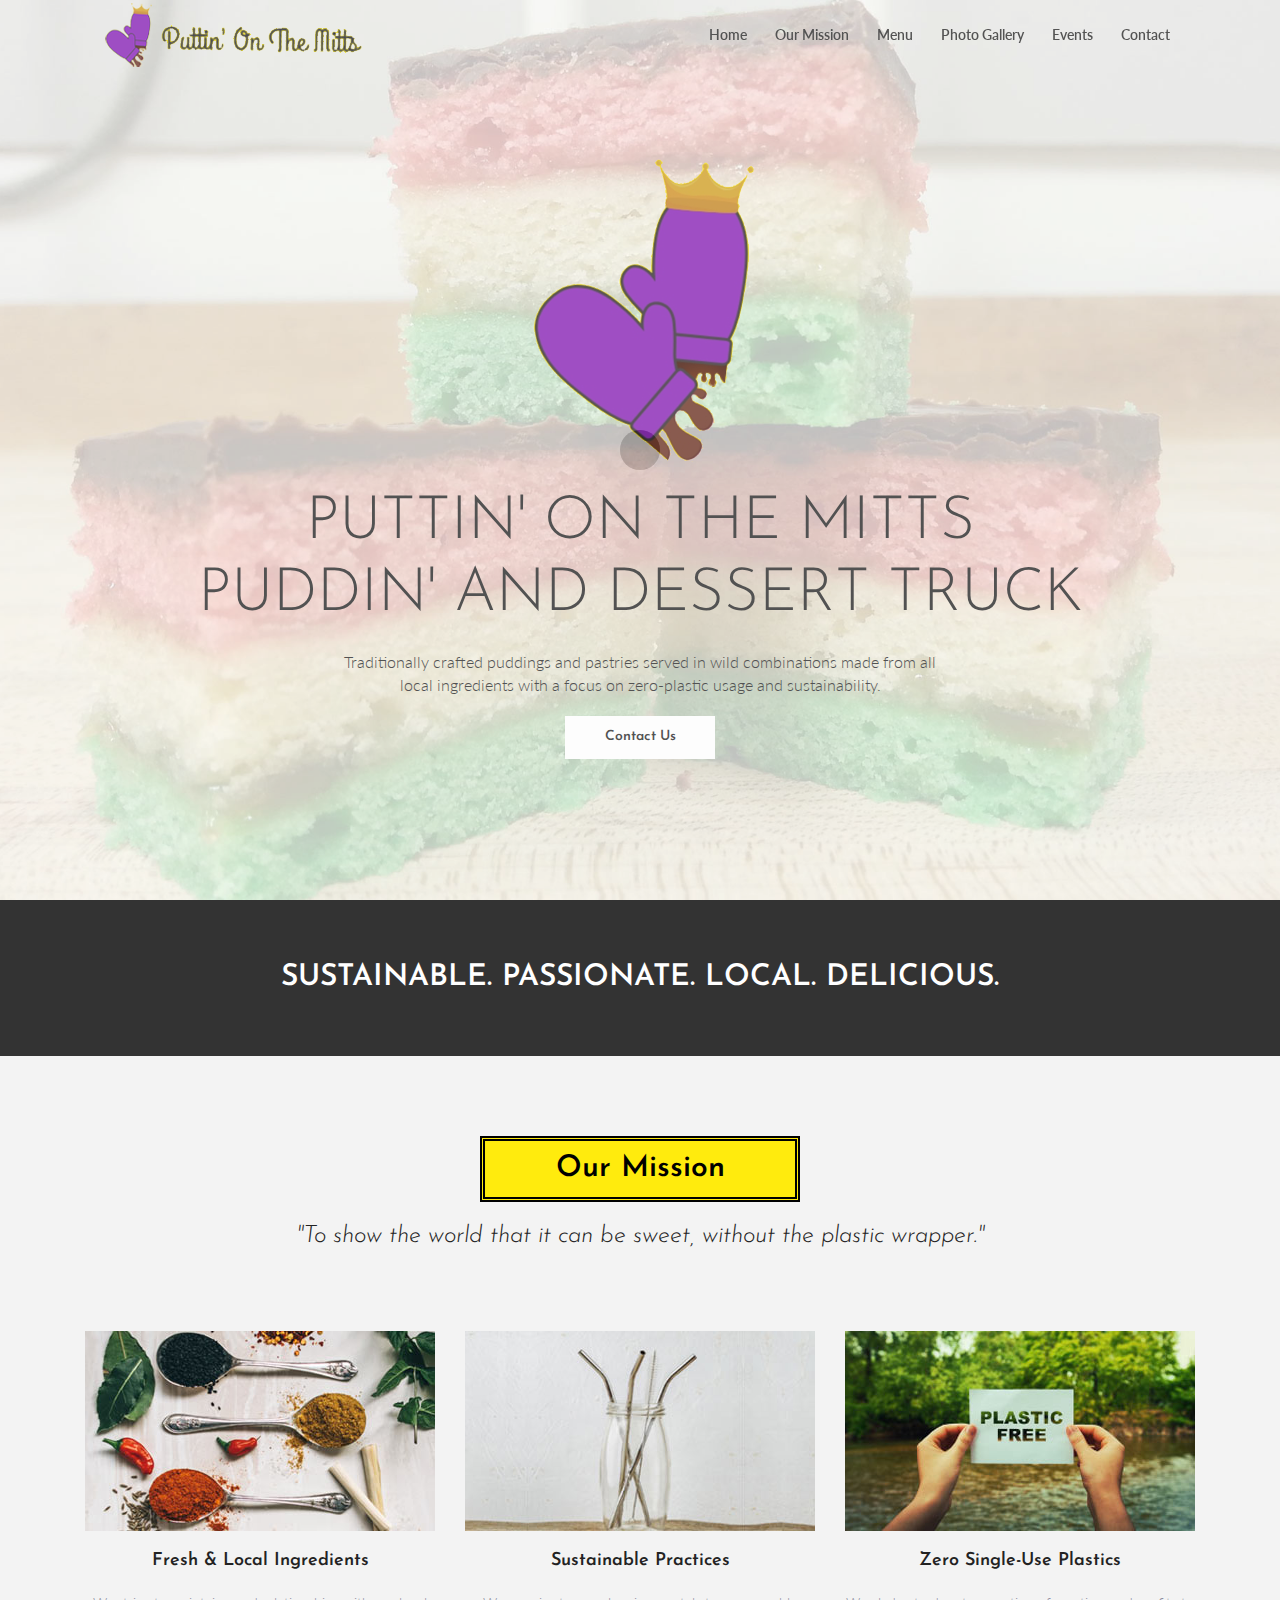
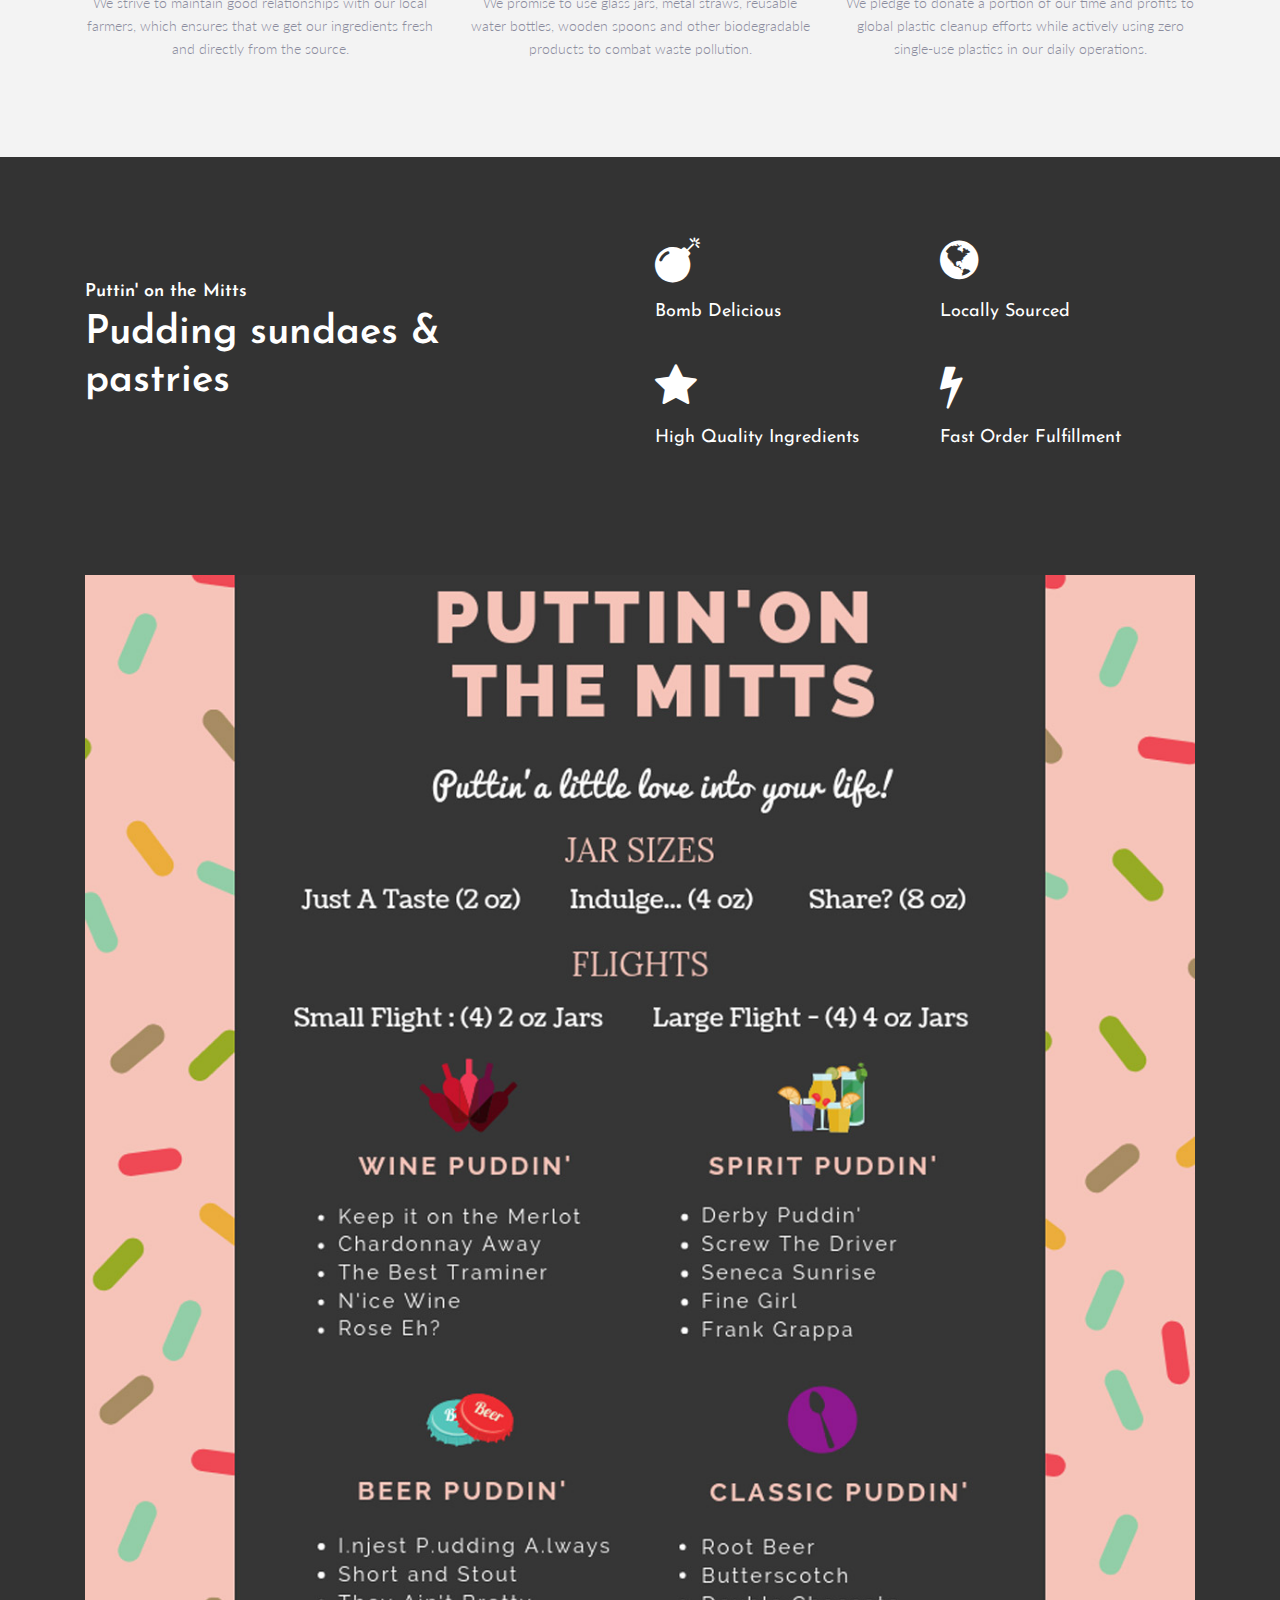
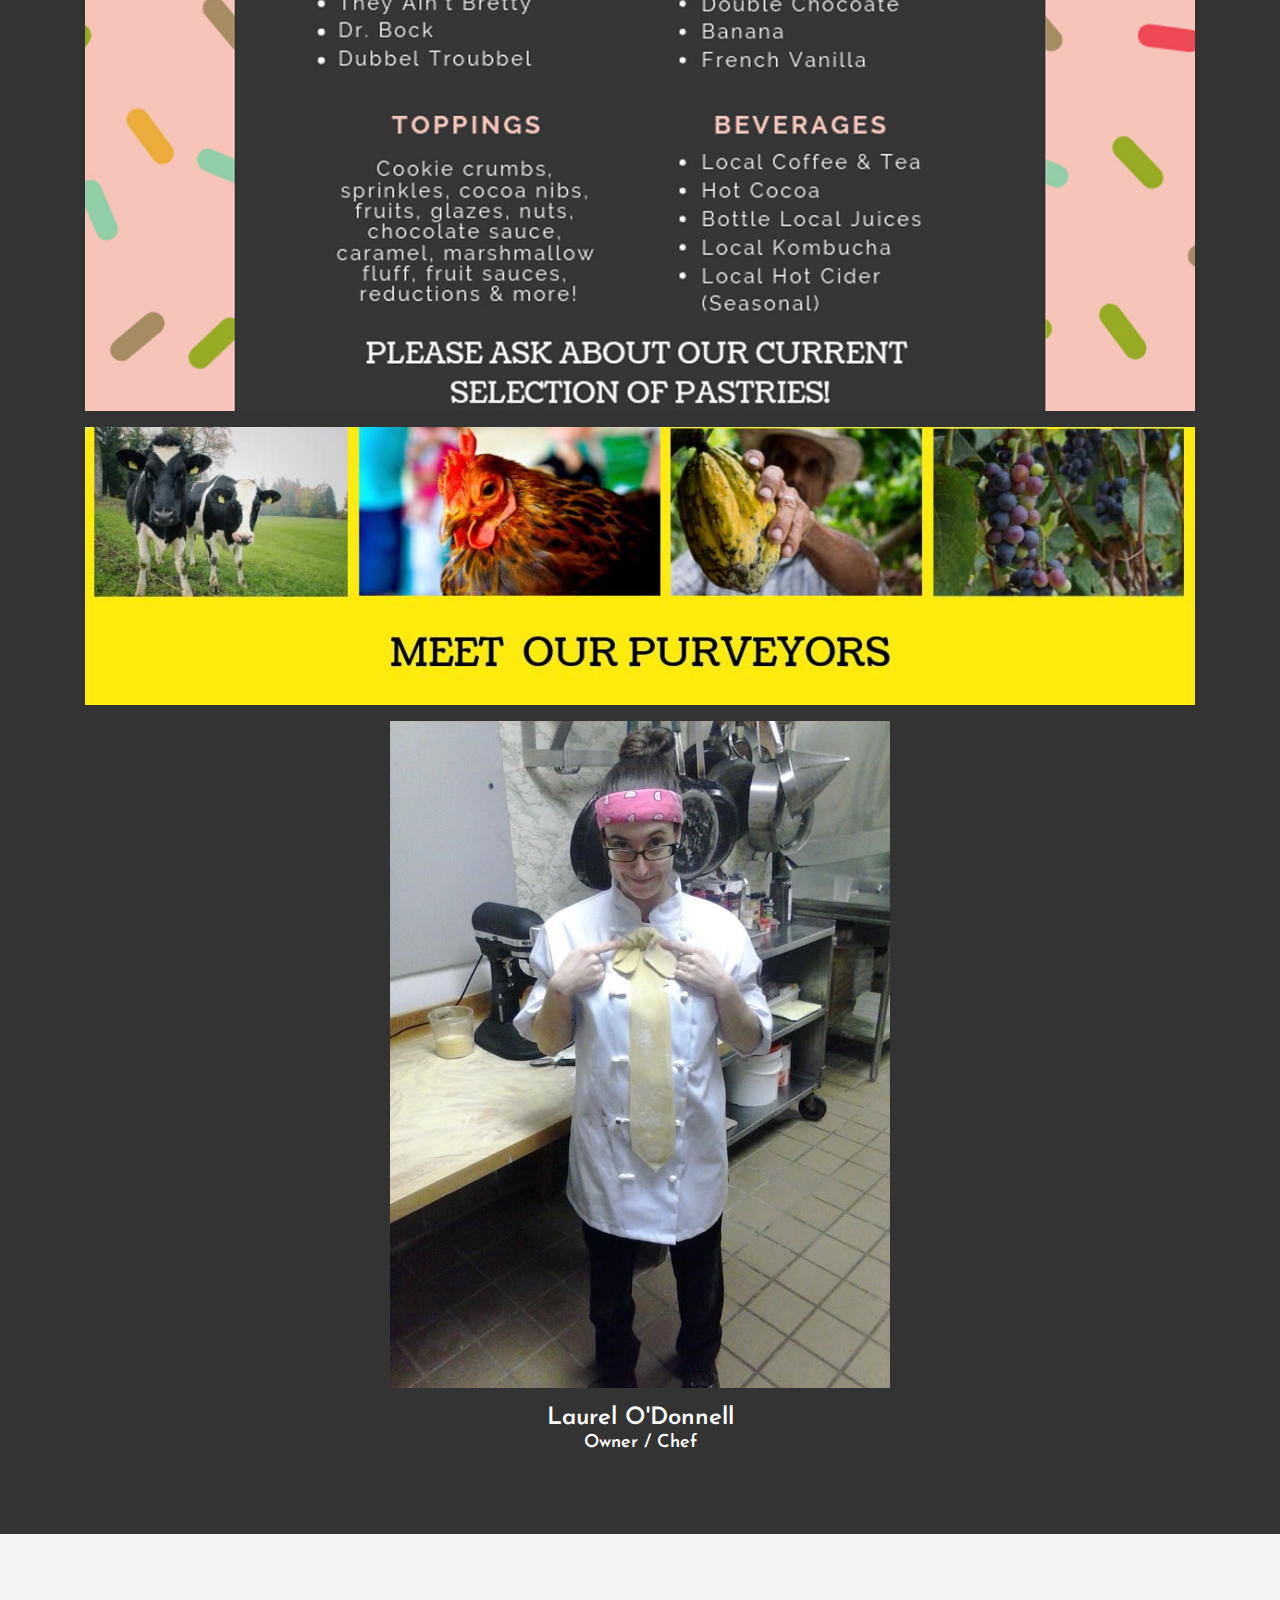
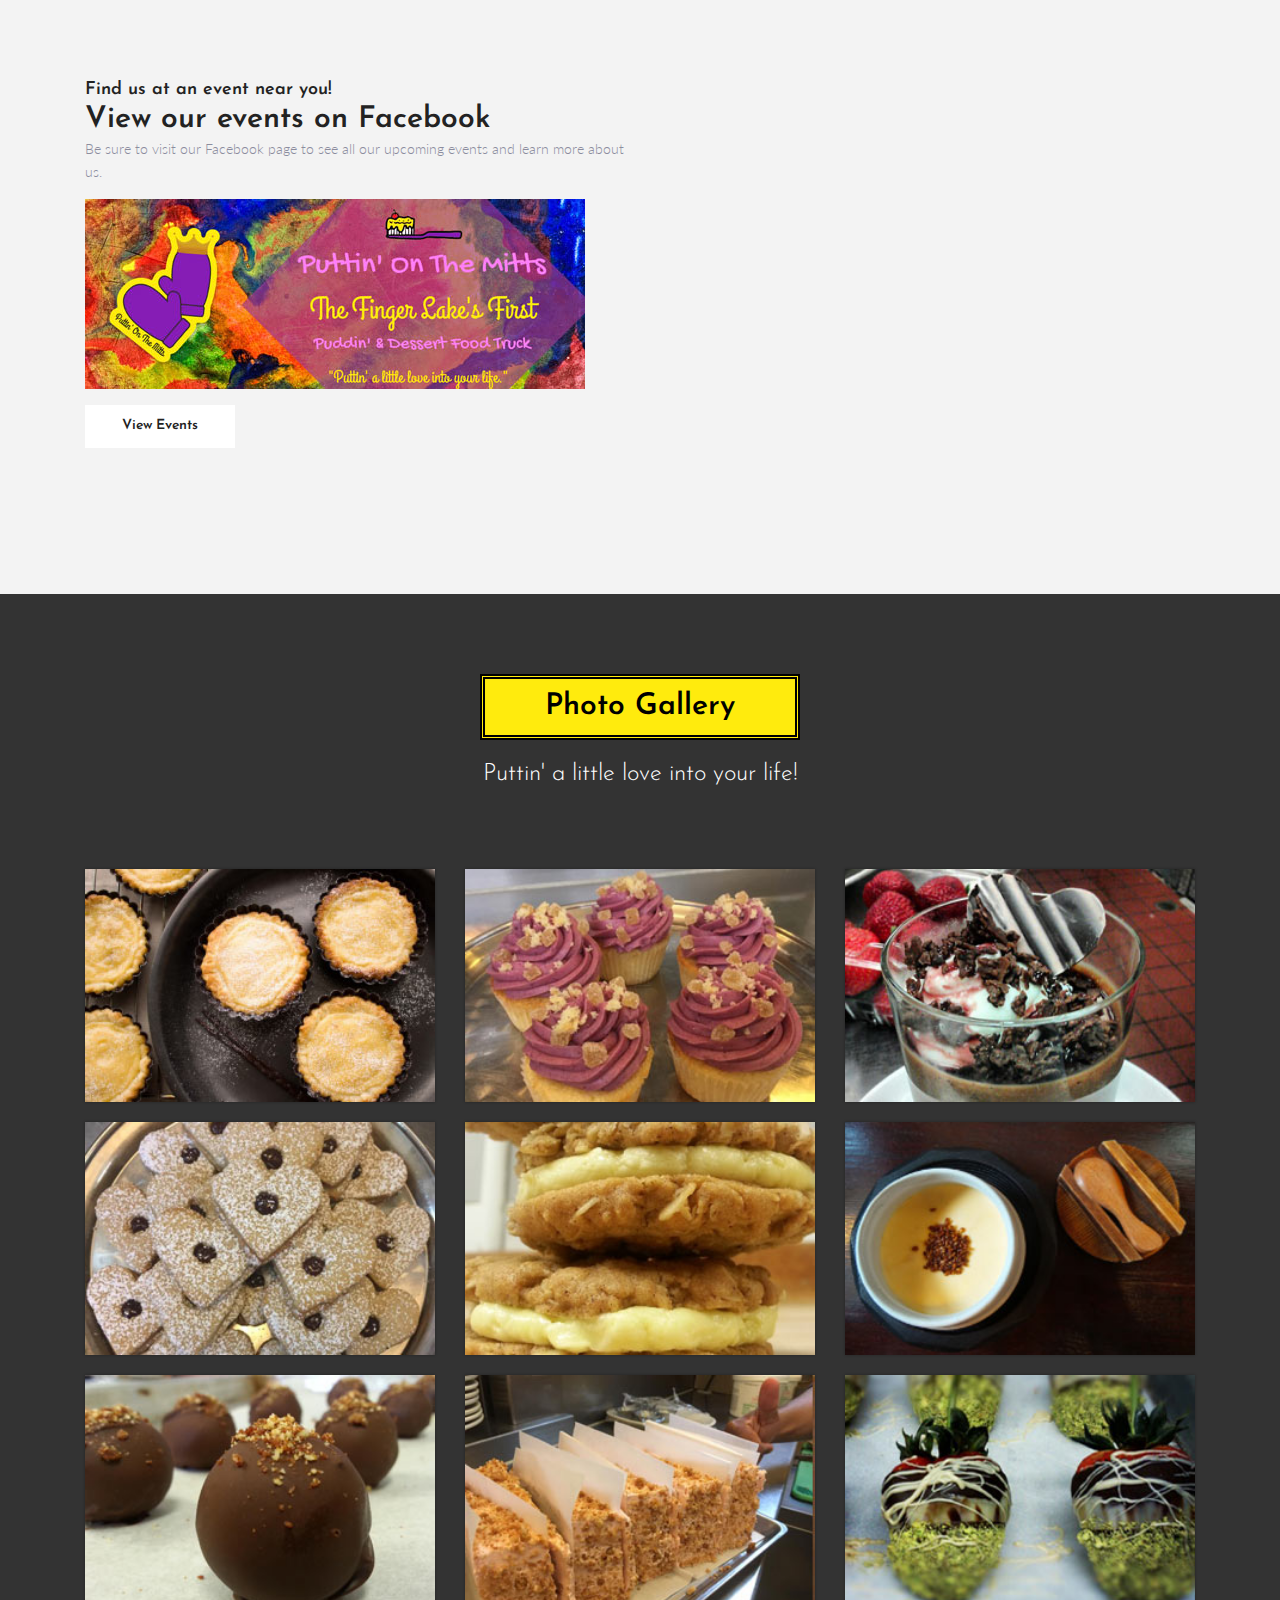
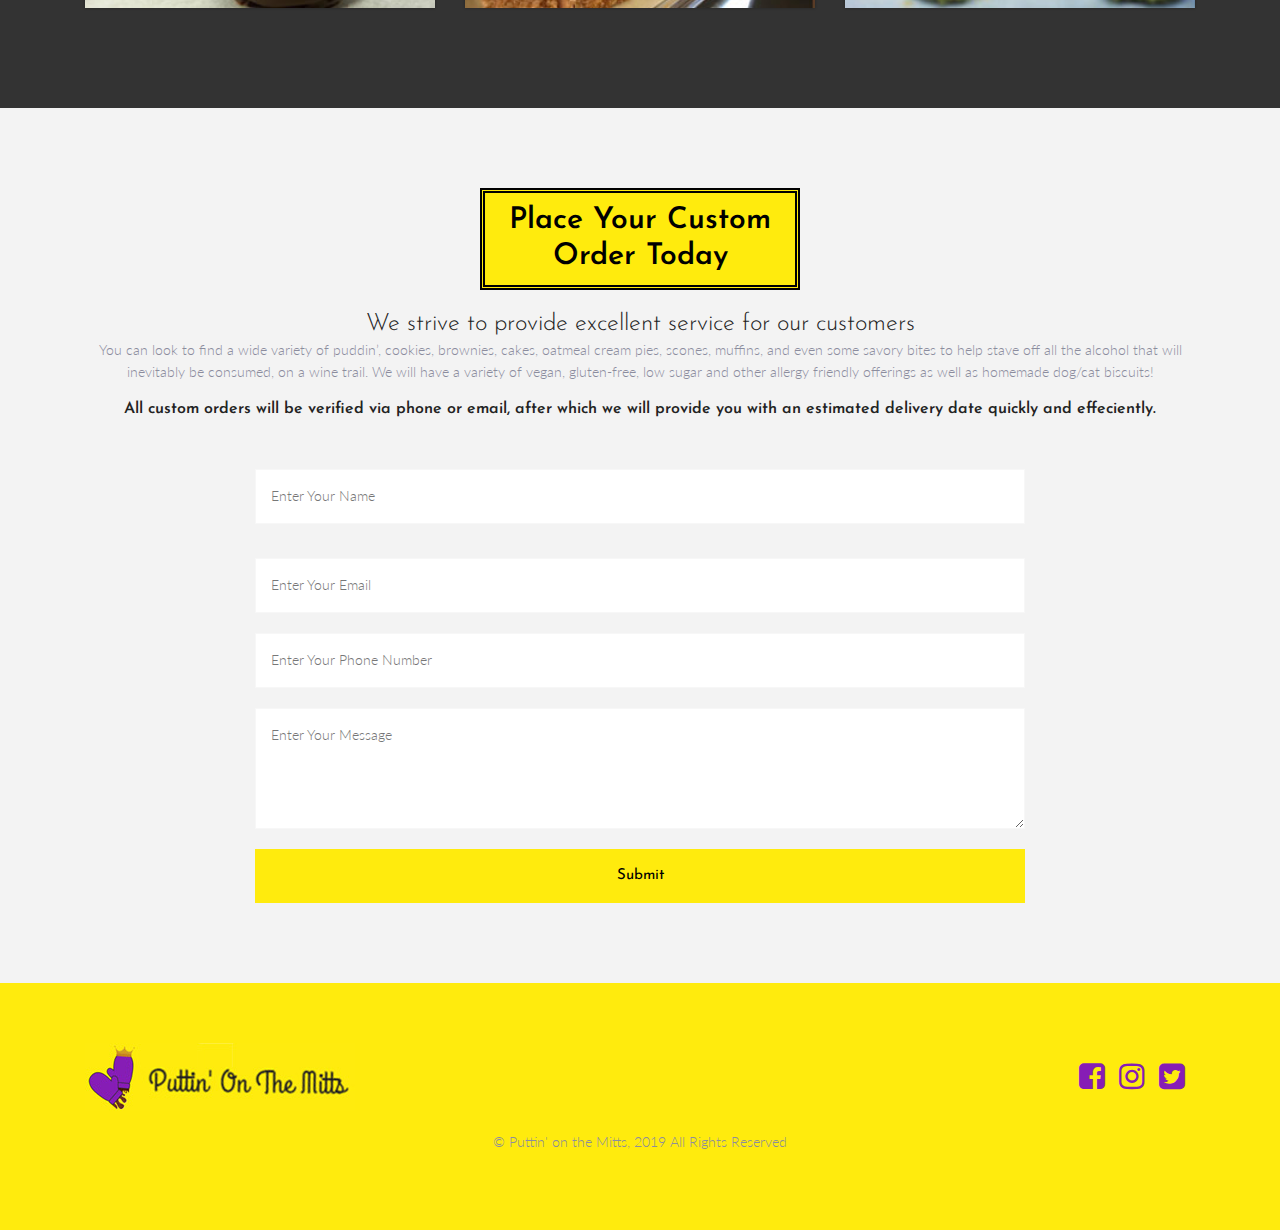
==== commit 46564b8a: "Quick final edits" ====
--- a/index.html
+++ b/index.html
@@ -181,7 +181,7 @@
                     <div class="about-details">
                         <h4>Zero Single-Use Plastics</h4>
                         <p>
-                            “We pledge to donate a portion of our time and profits to global plastic cleanup efforts while actively using zero single-use plastics in our daily operations.”
+                            We pledge to donate a portion of our time and profits to global plastic cleanup efforts while actively using zero single-use plastics in our daily operations.
                         </p>
                     </div>
                 </div>
@@ -221,7 +221,7 @@
                         <div class="col-lg-6 col-md-6 col-sm-6 ">
                             <div class="single-service">
                                 <i class="fa fa-bolt" aria-hidden="true"></i>
-                                <h4>Fast Order Furfillment</h4>
+                                <h4>Fast Order Fulfillment</h4>
                             </div>
                         </div>
                     </div>
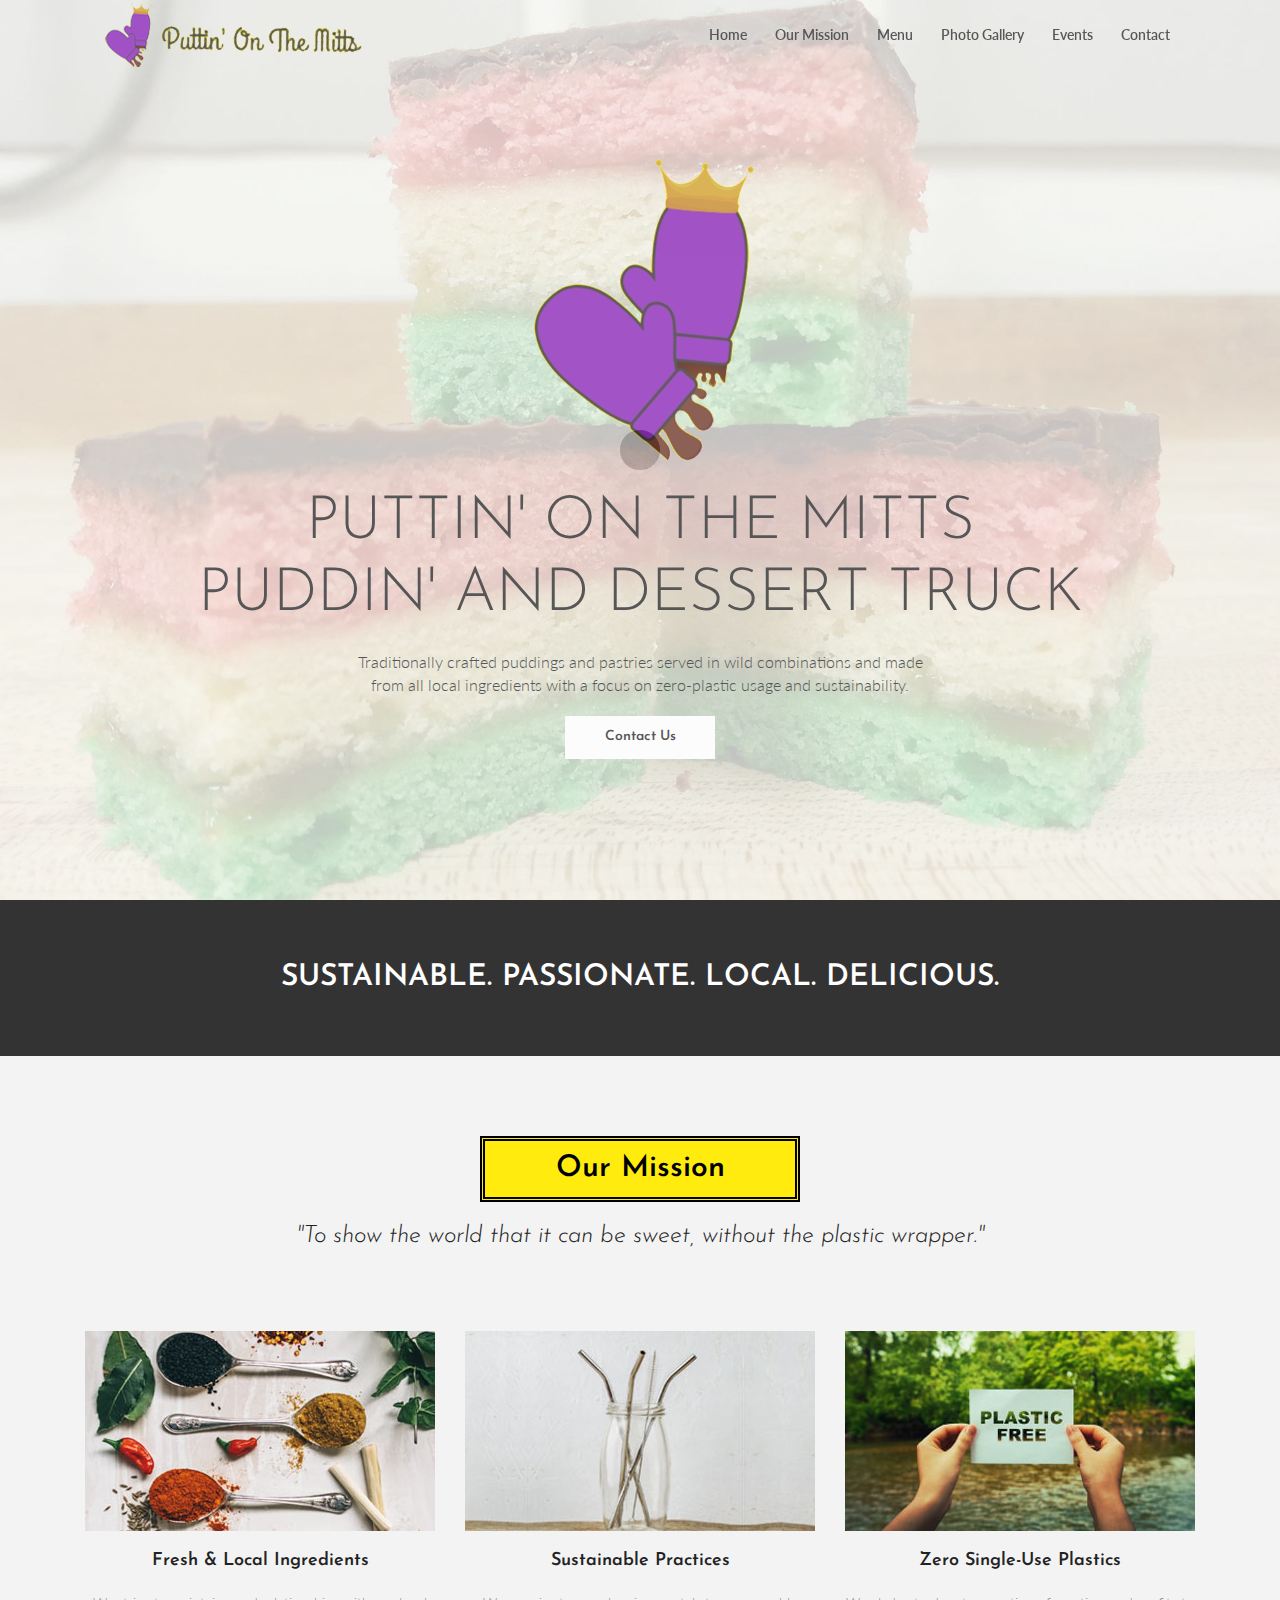
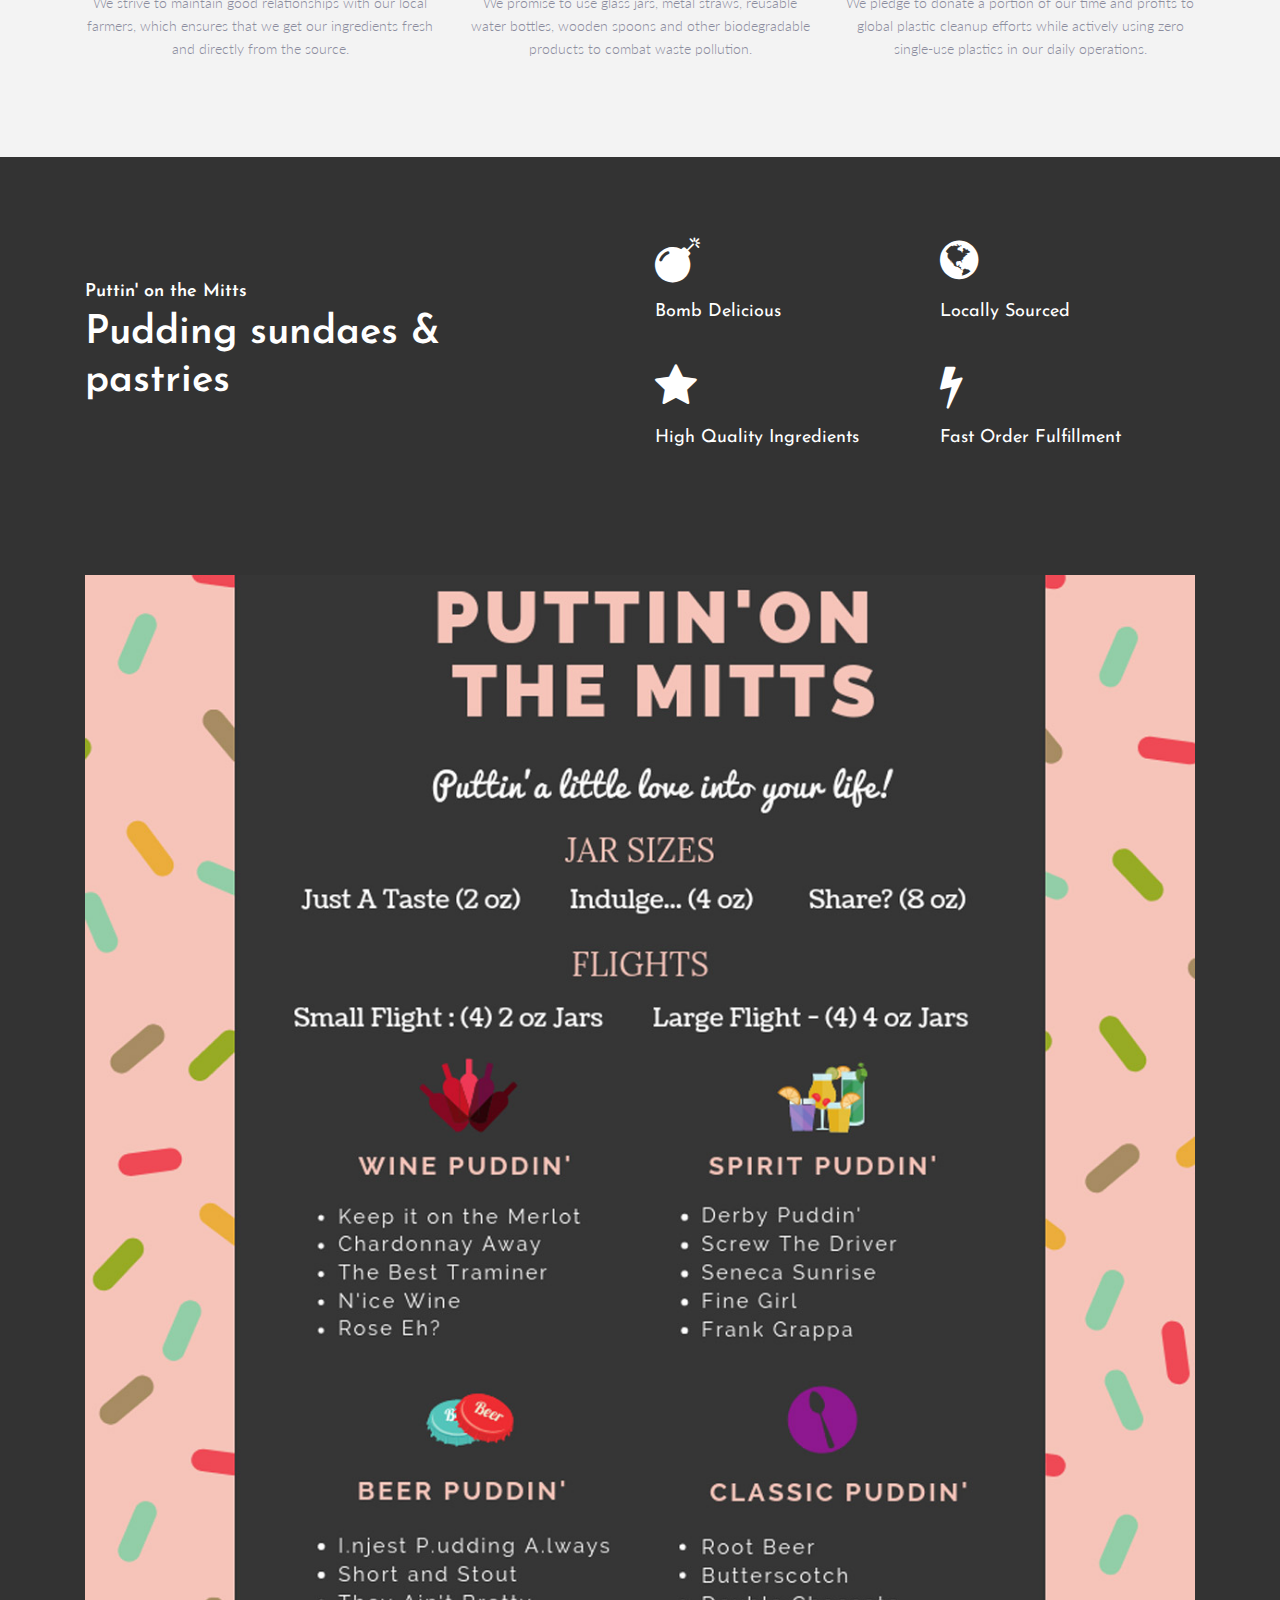
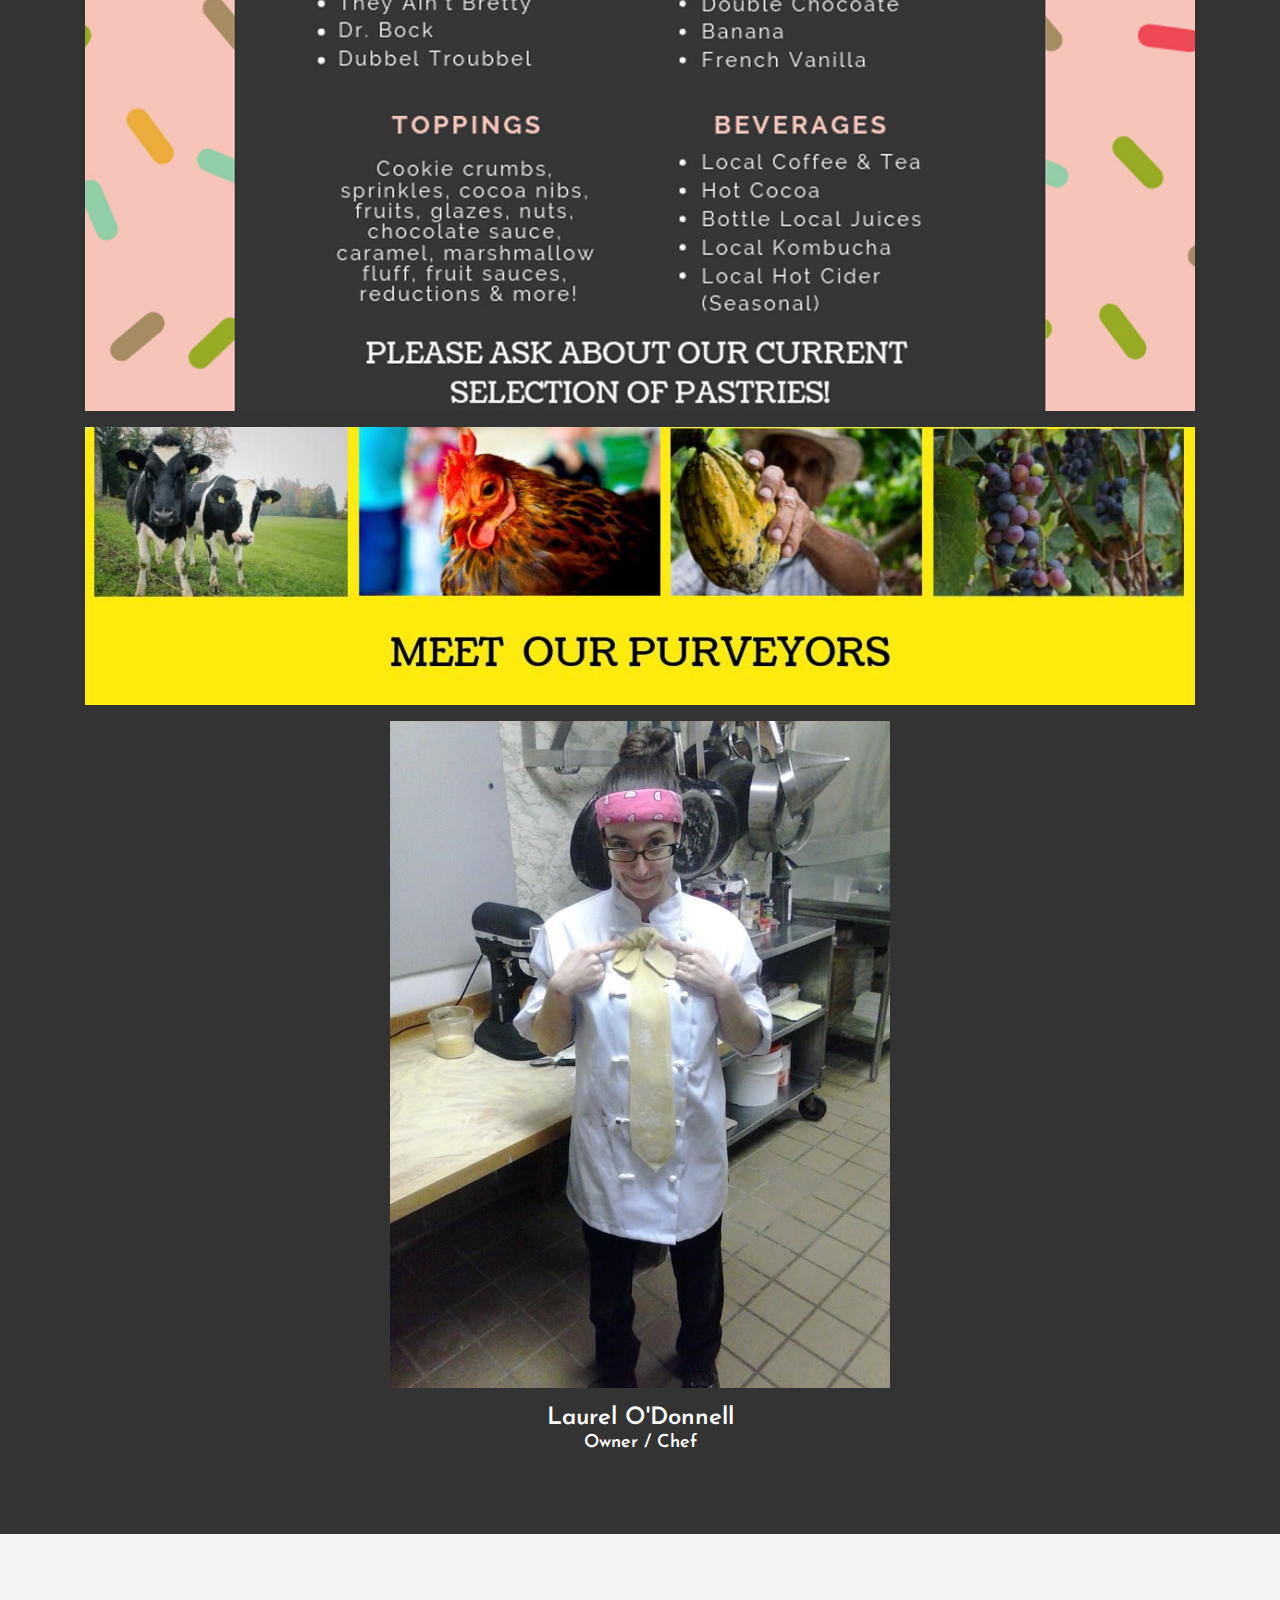
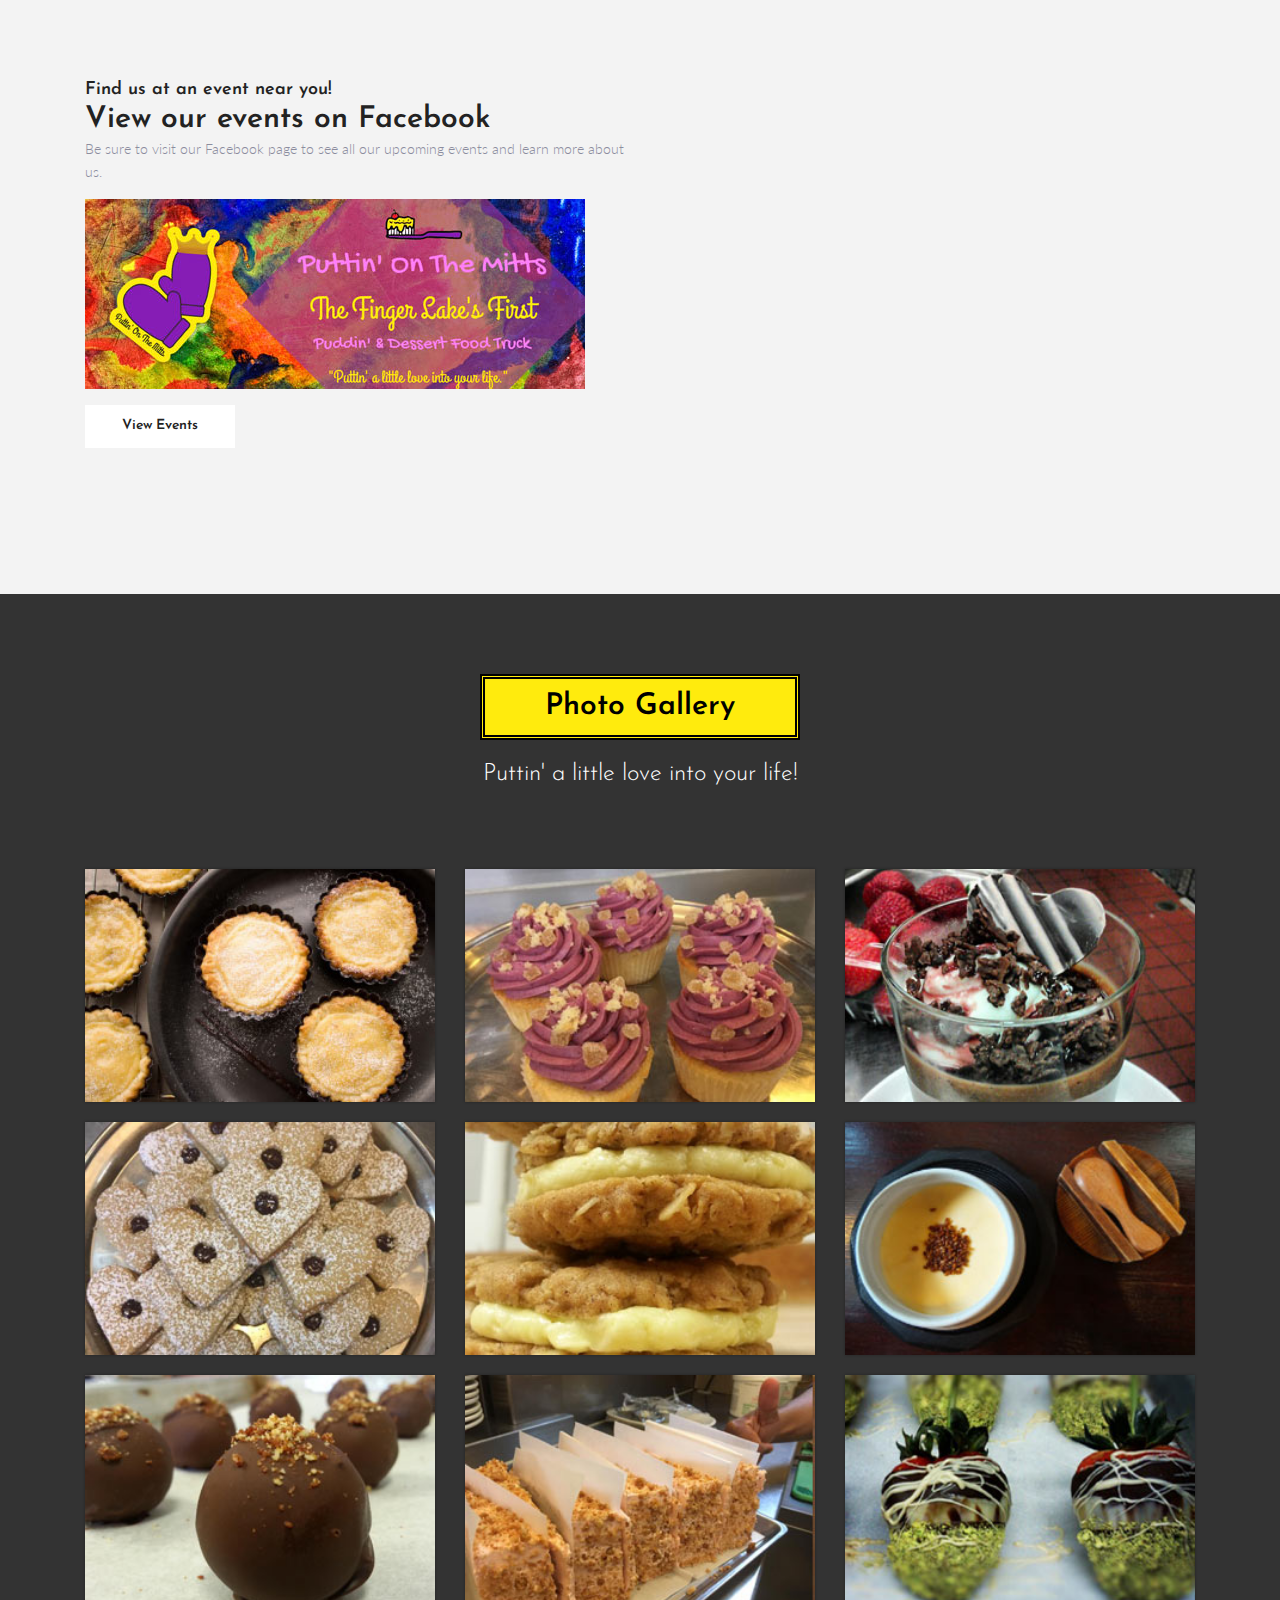
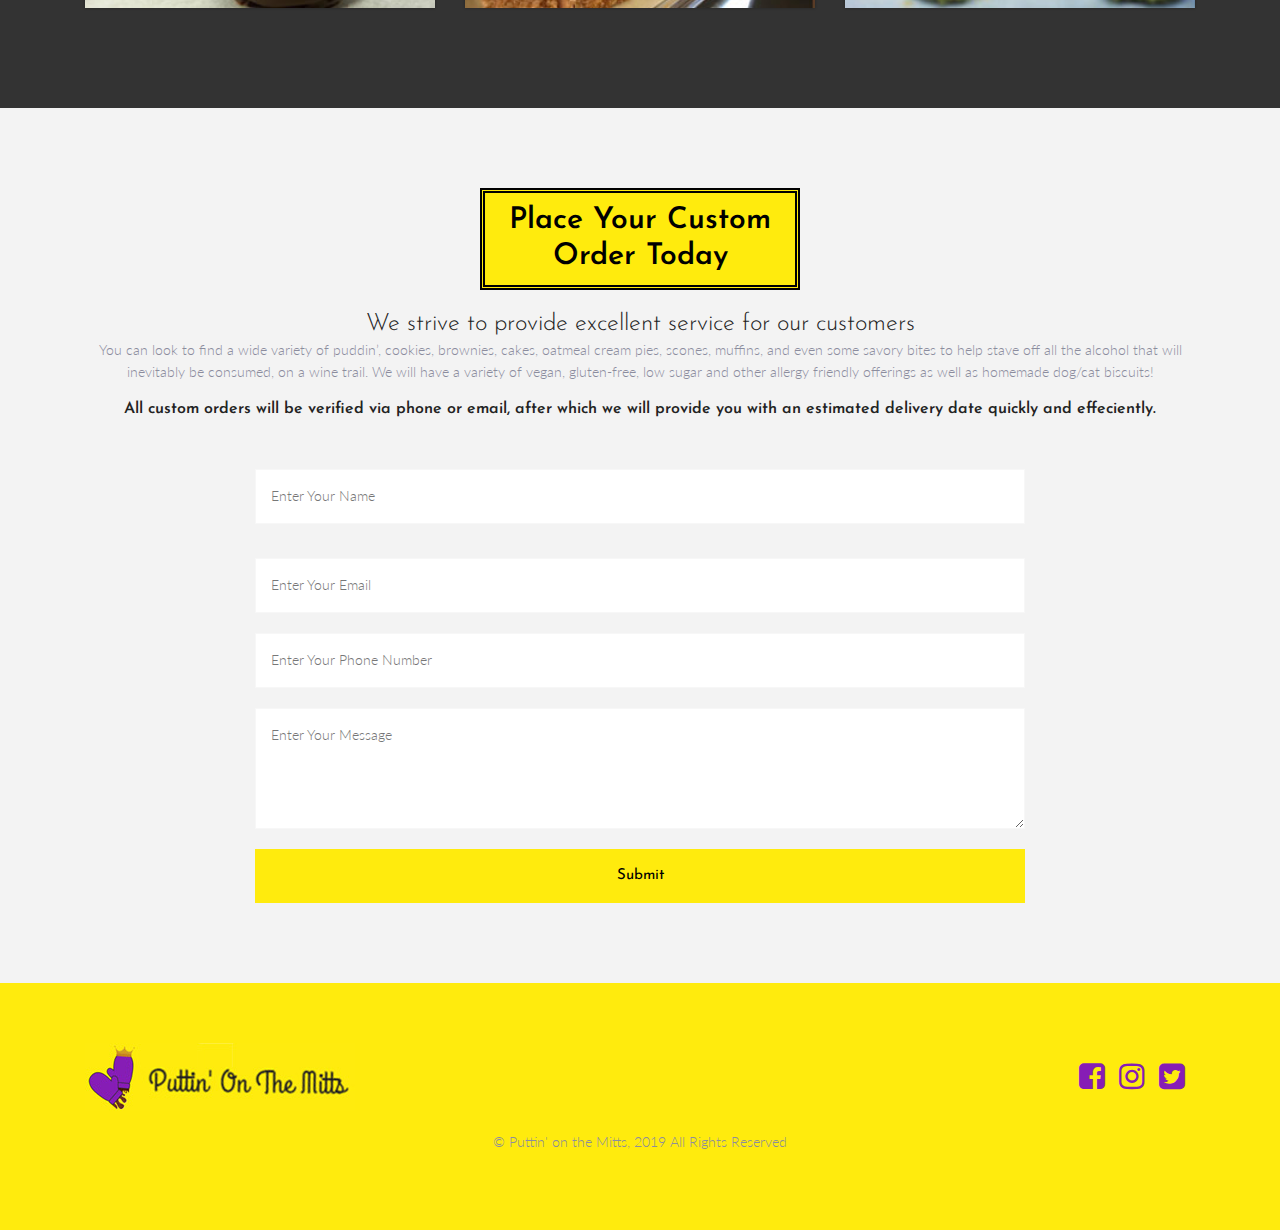
==== commit 29b9475f: "Final edit" ====
--- a/index.html
+++ b/index.html
@@ -125,7 +125,7 @@
                     <img src="img/putting-on-the-mitts.png" class="logo-lead">
                     <h1 class="text-uppercase">Puttin' On The Mitts<br /> Puddin' and Dessert Truck</h1>
                     <p>
-                        Traditionally crafted puddings and pastries served in wild combinations made from all local ingredients with a focus on zero-plastic usage and sustainability.
+                        Traditionally crafted puddings and pastries served in wild combinations and made from all local ingredients with a focus on zero-plastic usage and sustainability.
                     </p>	
                     <div class="action-buttons">
                         <a class="primary-btn" href="#contact-section">Contact Us</a>
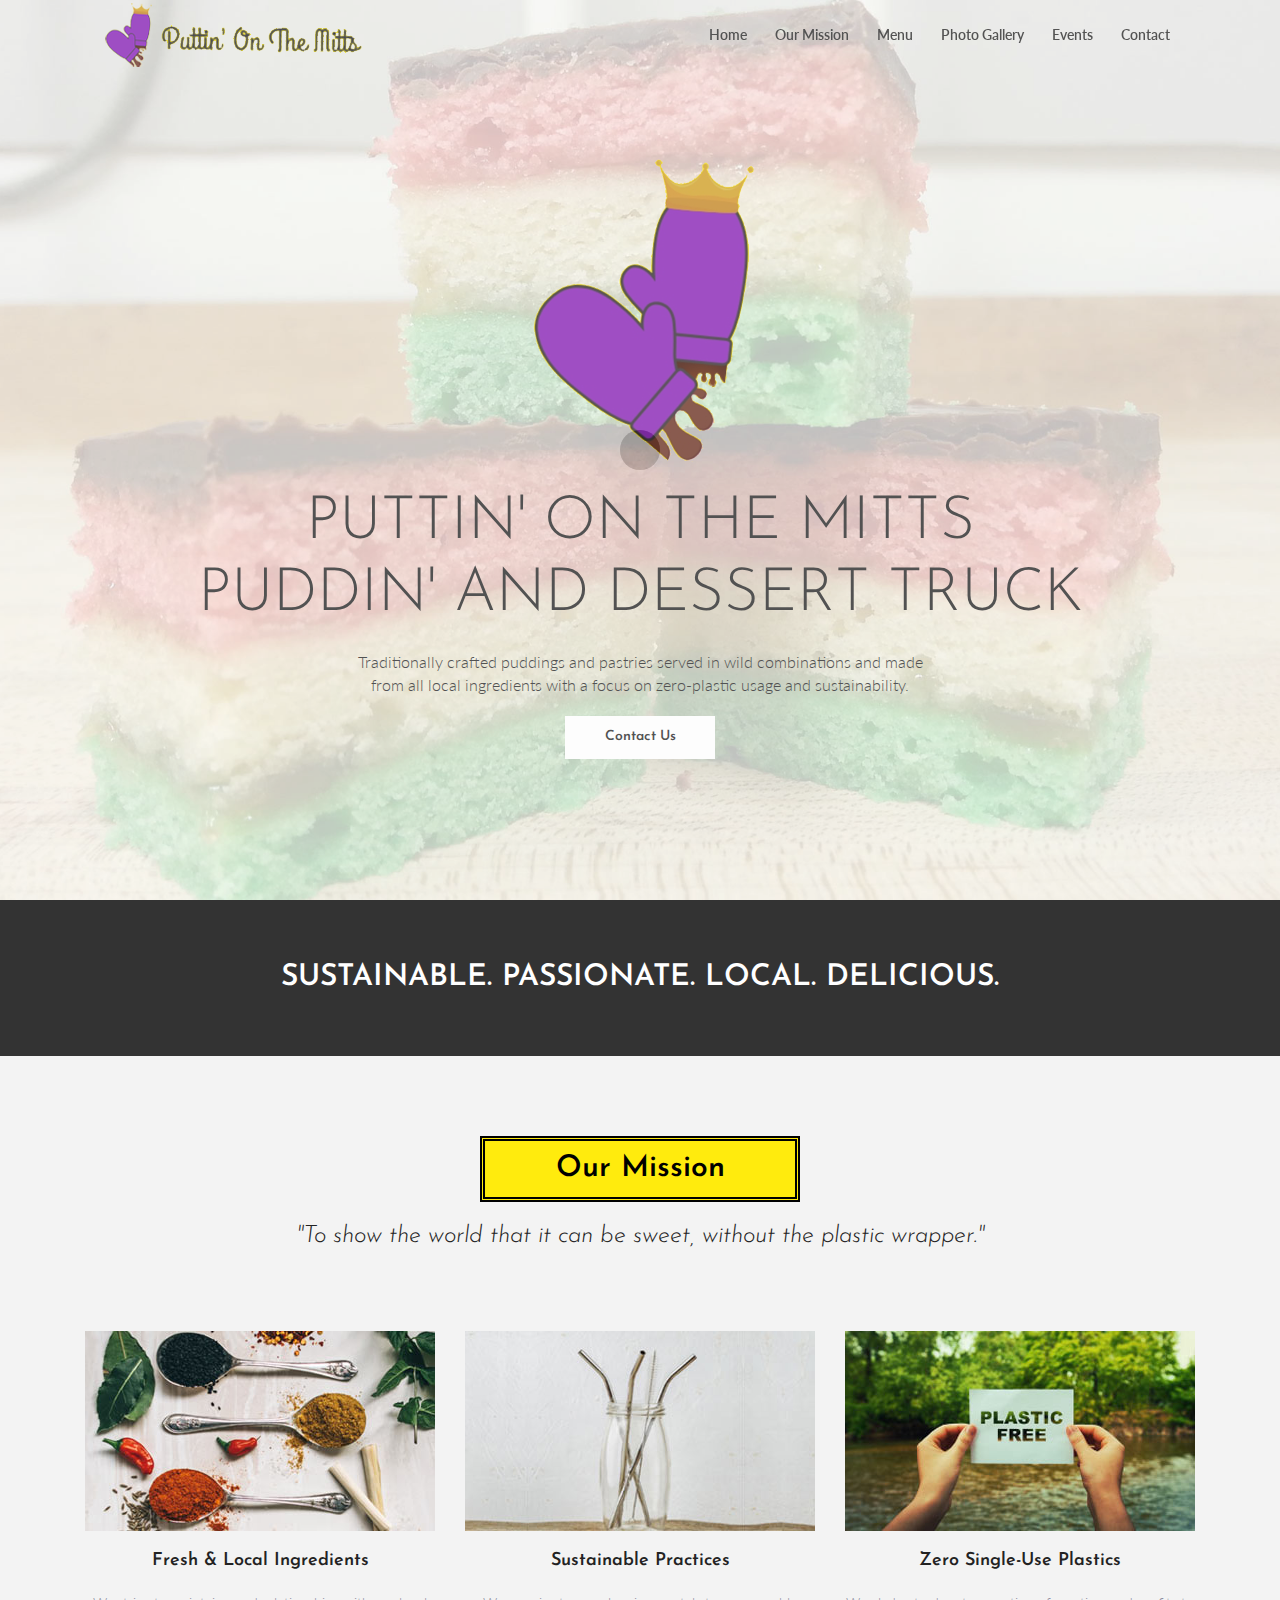
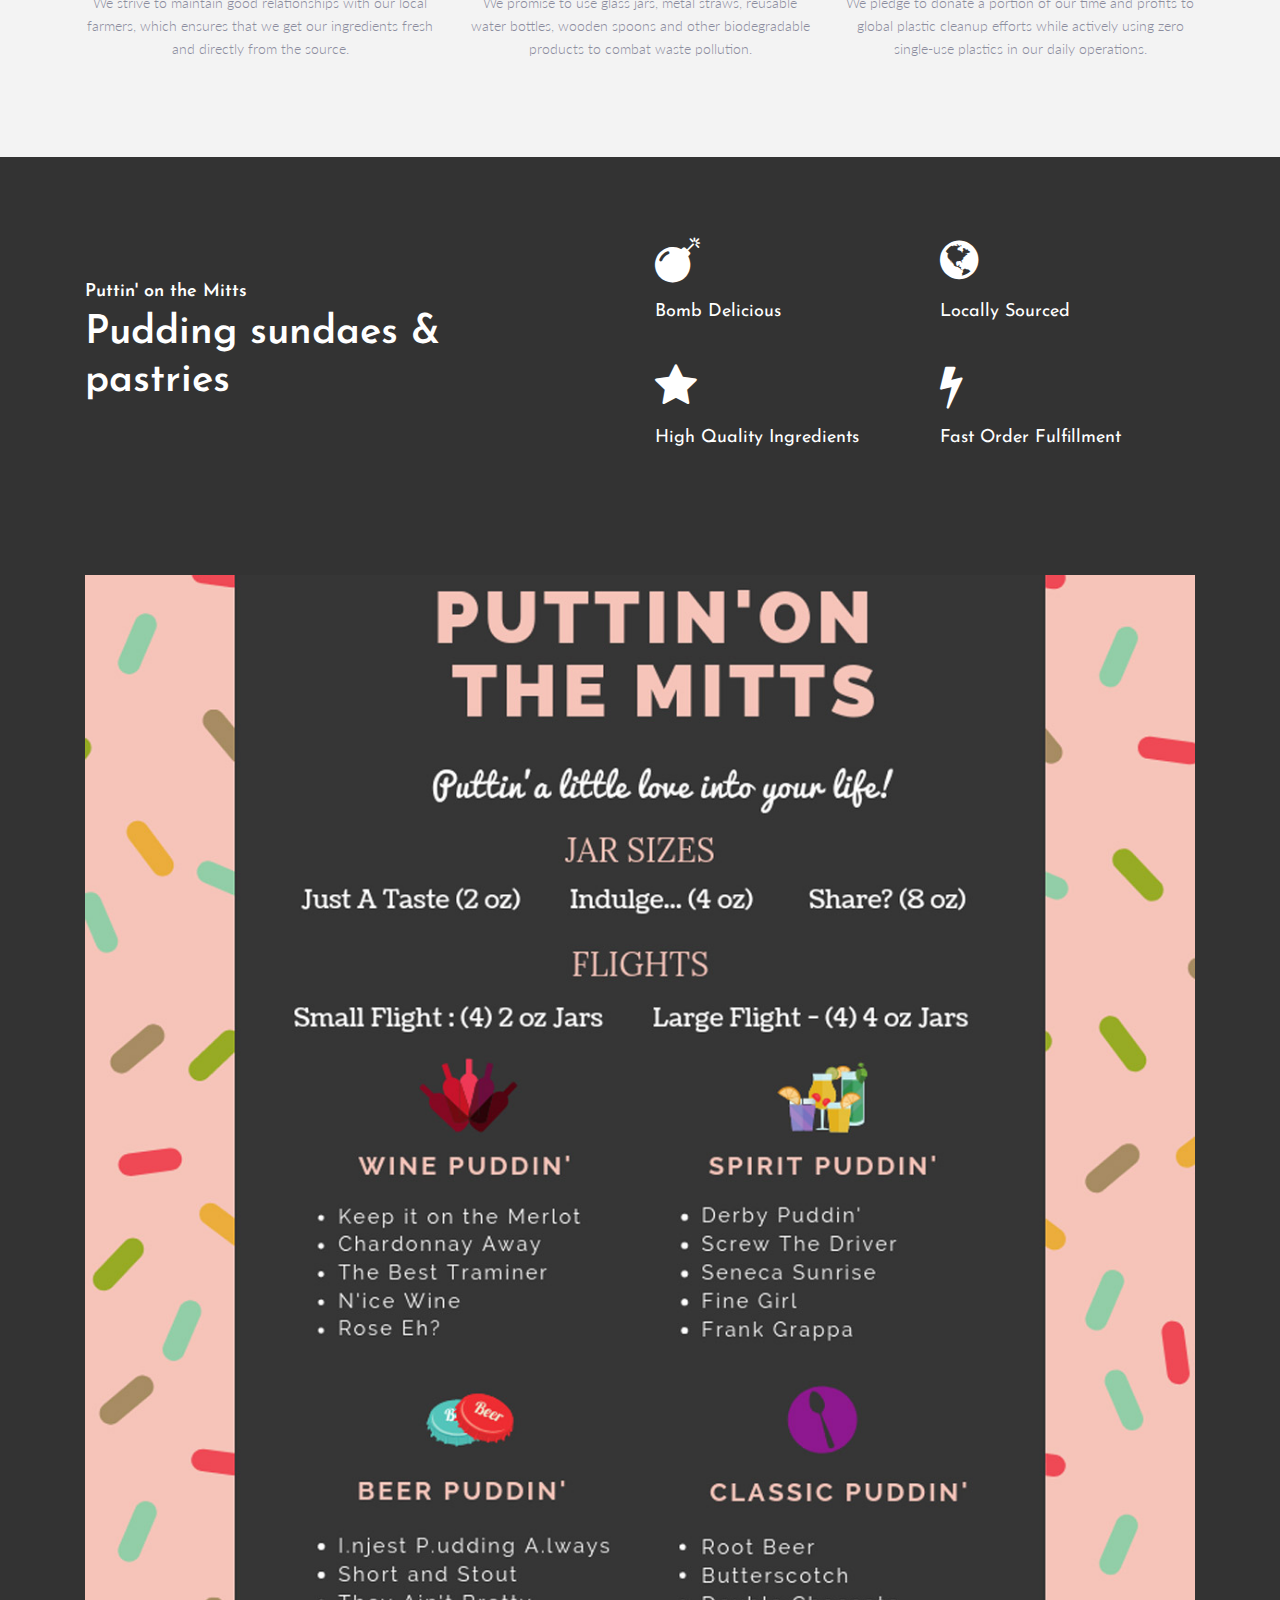
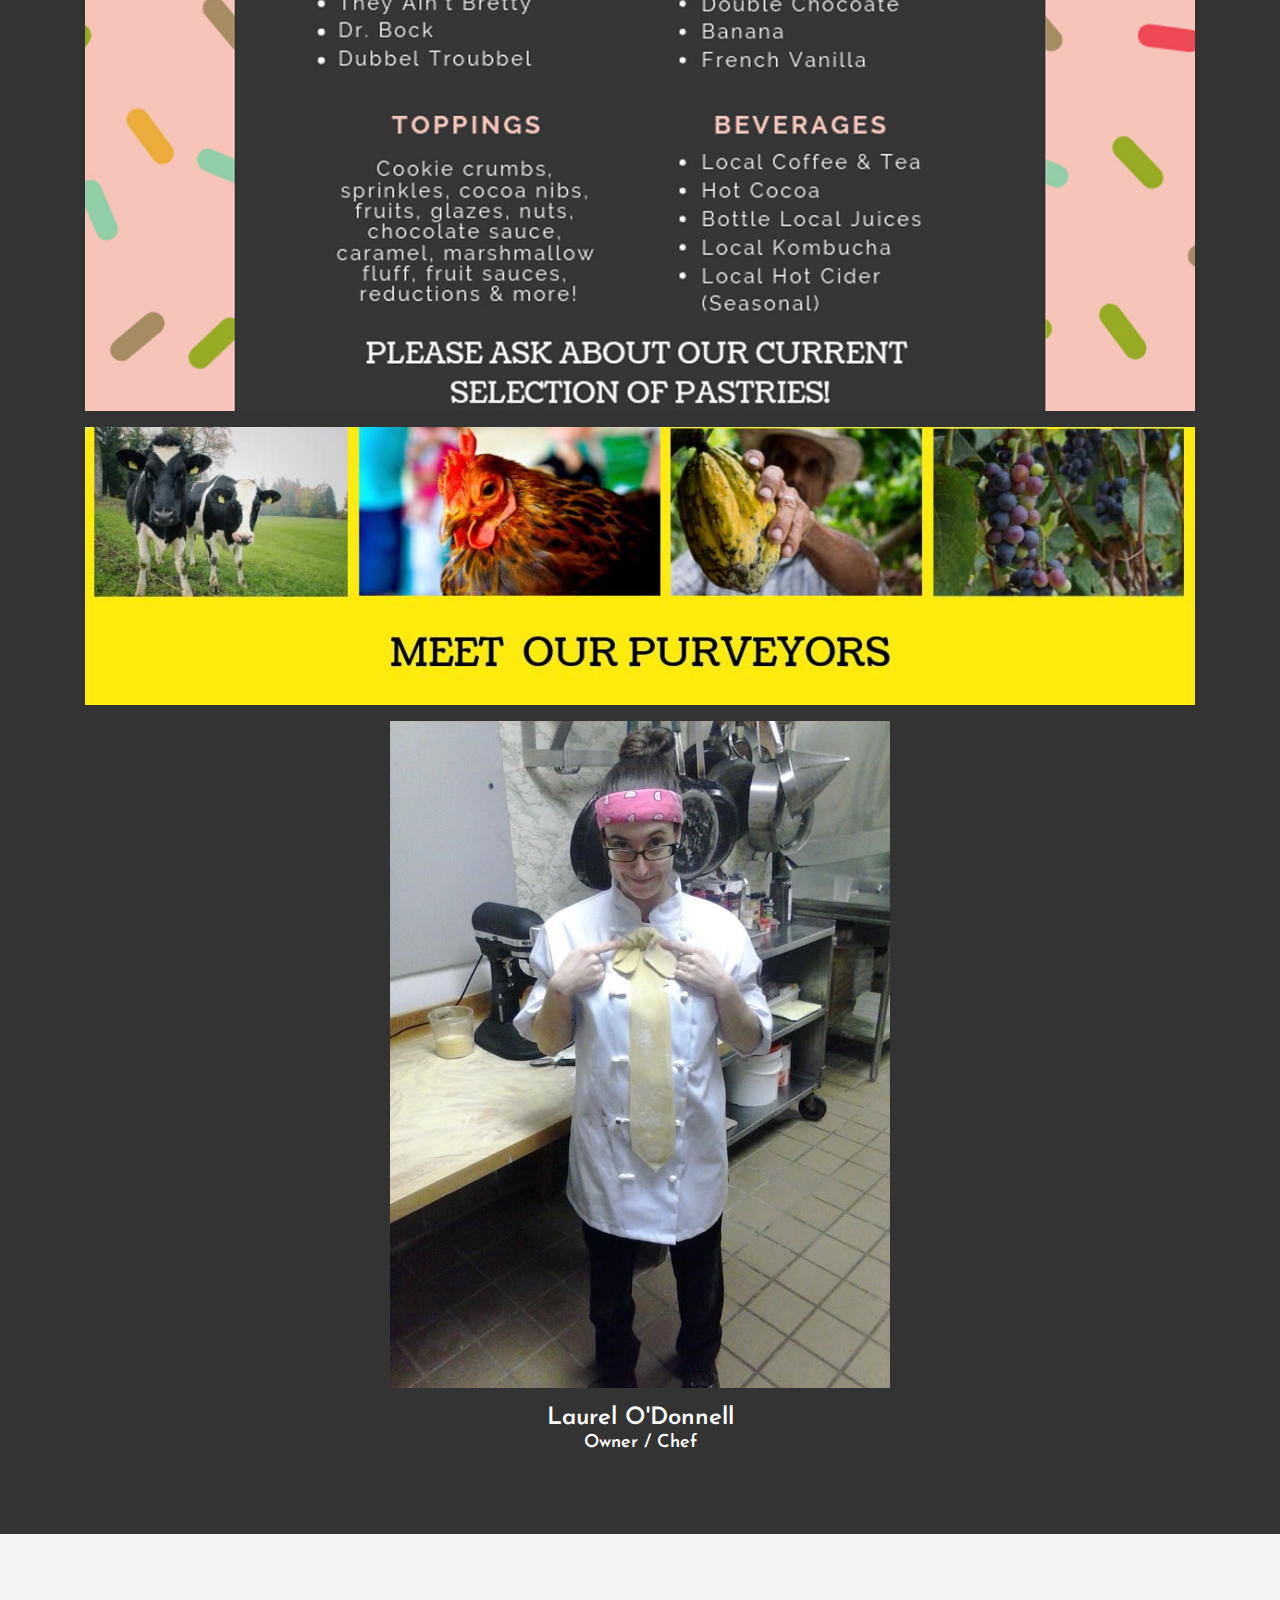
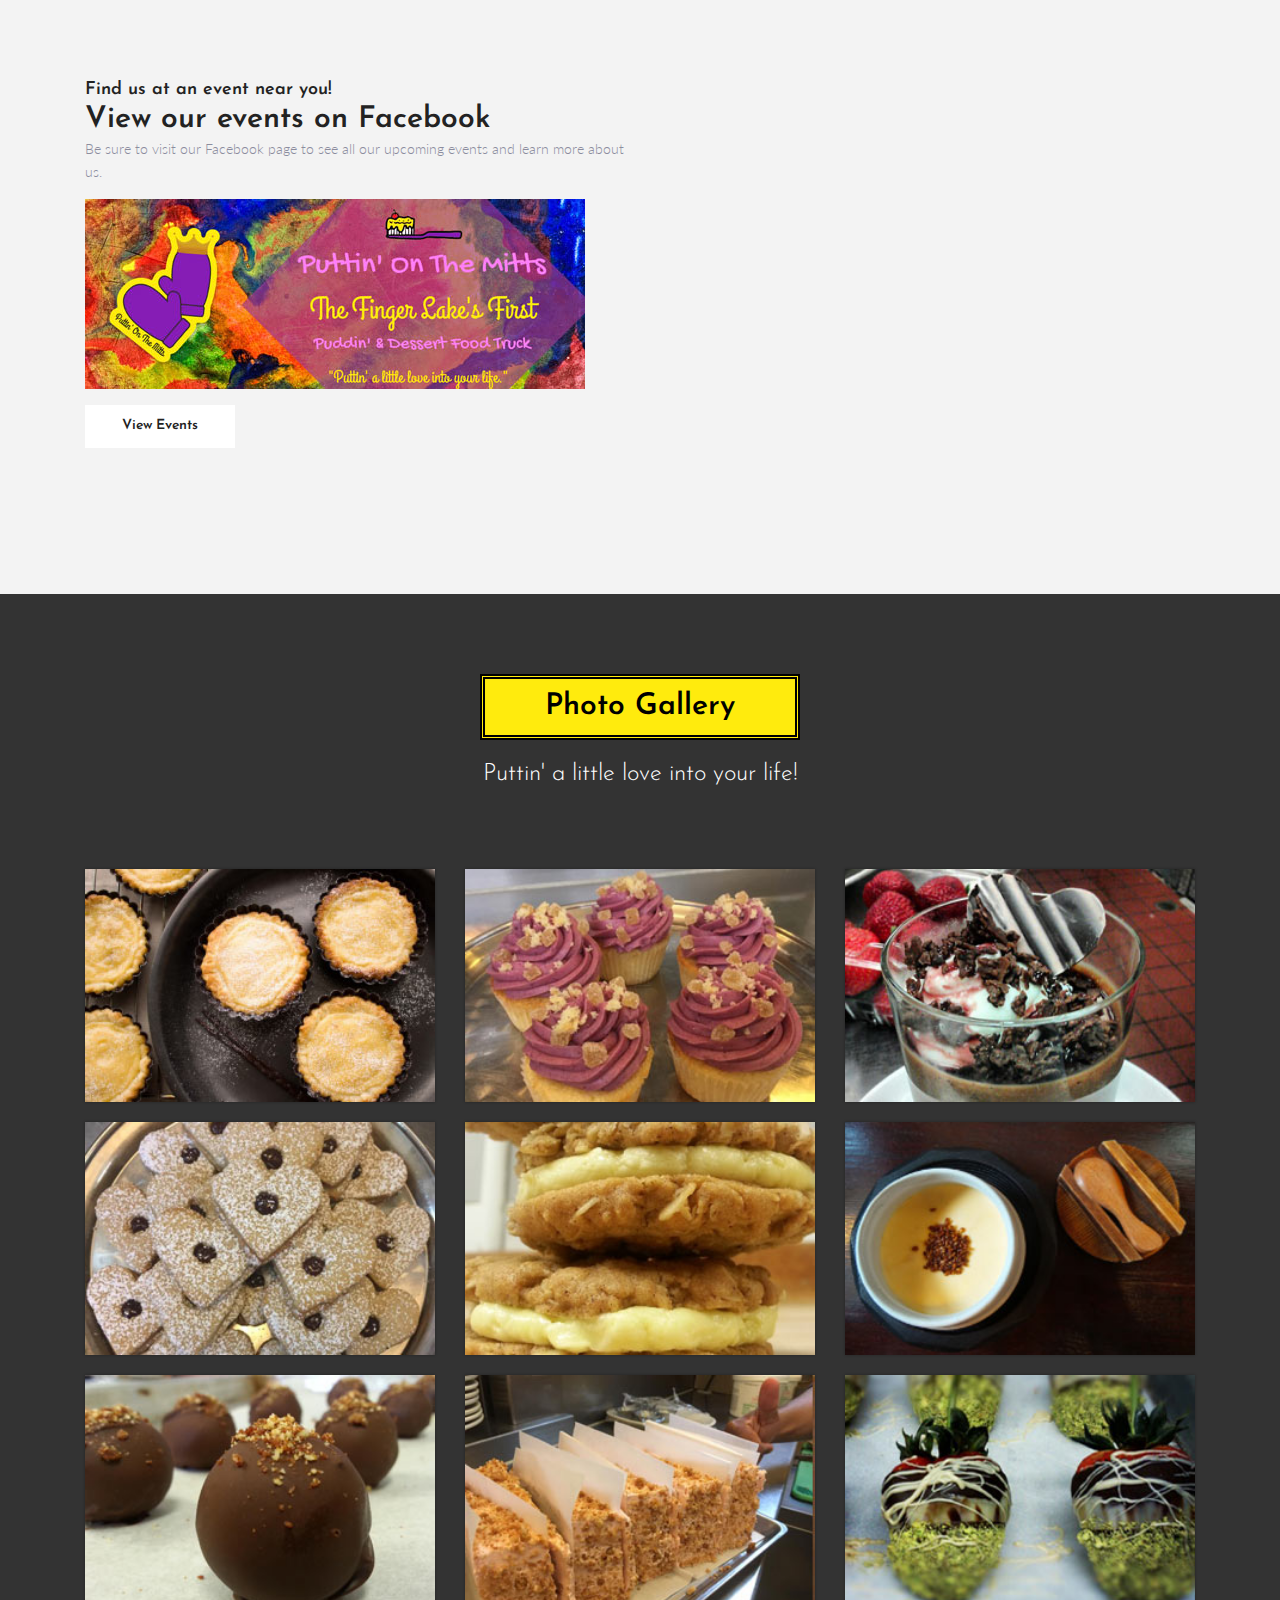
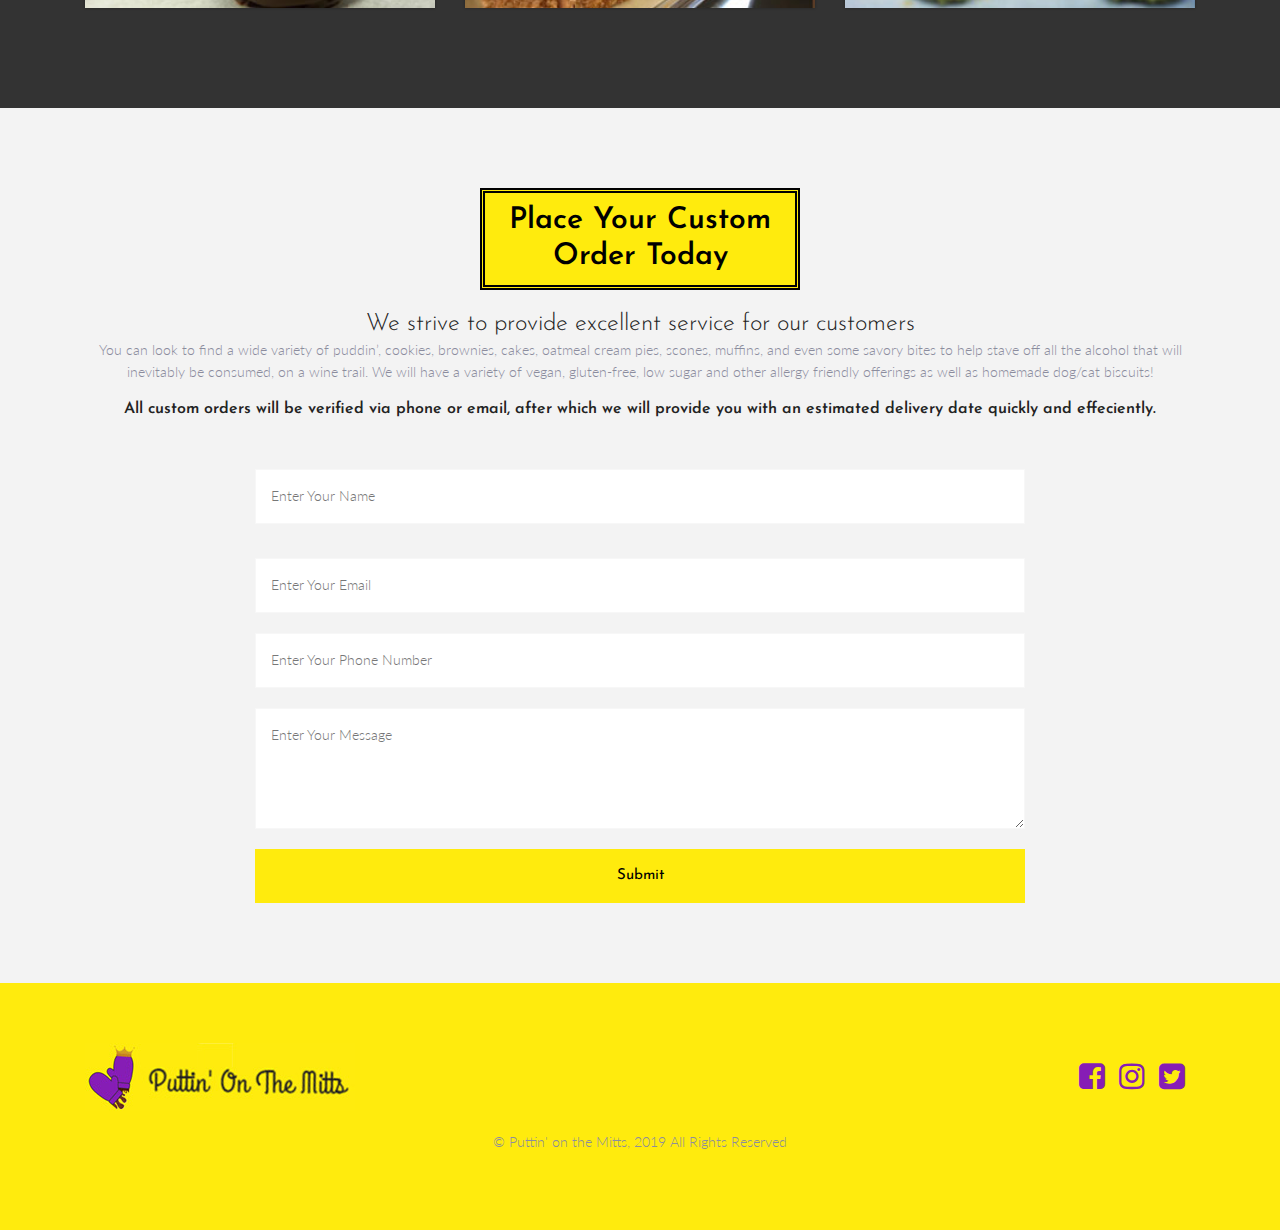
==== commit 08b78a9c: "Move pageclip js" ====
--- a/index.html
+++ b/index.html
@@ -35,7 +35,7 @@
 
 </head>
 
-<script src="https://s.pageclip.co/v1/pageclip.js" charset="utf-8"></script>
+
 <body>
 <div id="fb-root"></div>
 <script async defer crossorigin="anonymous" src="https://connect.facebook.net/en_US/sdk.js#xfbml=1&version=v3.2&appId=1232586070242733&autoLogAppEvents=1"></script>
@@ -433,6 +433,7 @@
     <script src="js/owl.carousel.min.js"></script>
     <script src="js/dopeNav.js"></script>
     <script src="js/main.js"></script>
+	<script src="https://s.pageclip.co/v1/pageclip.js" charset="utf-8"></script>
 </body>
 
 </html>